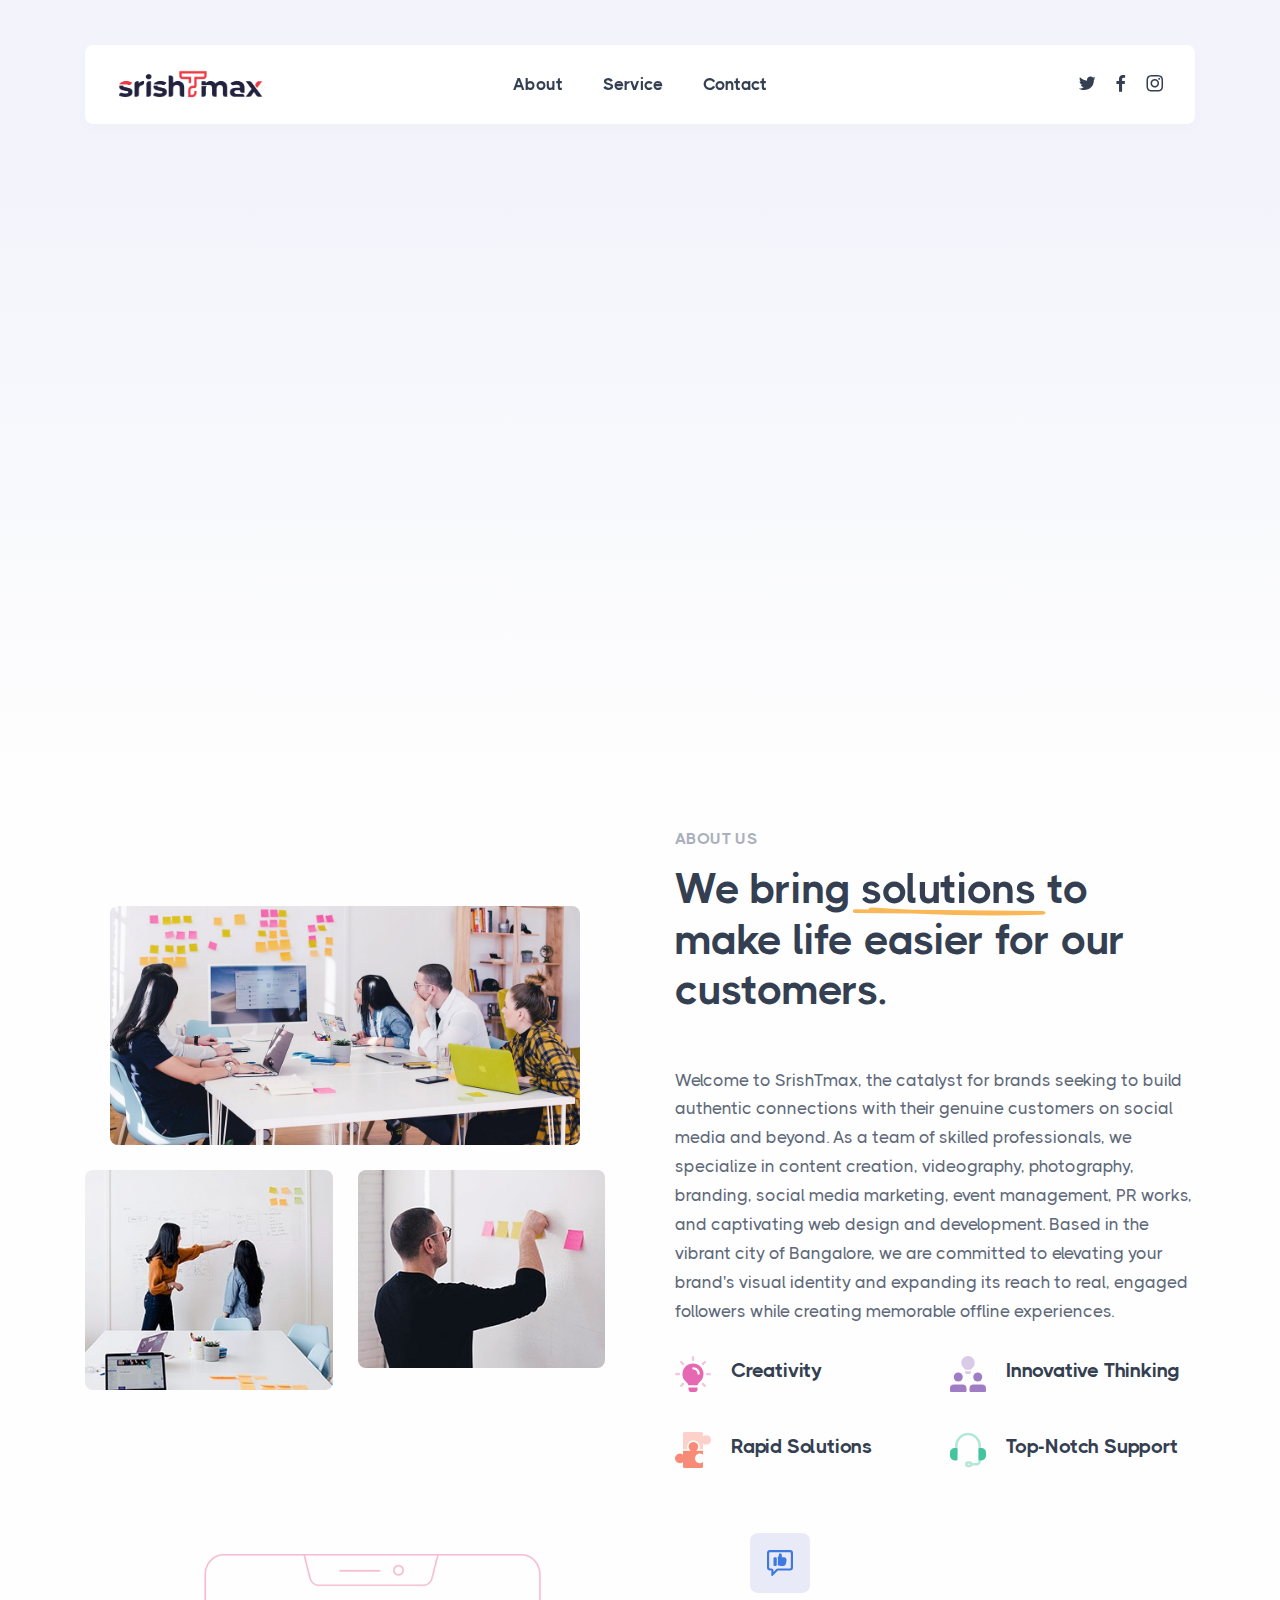
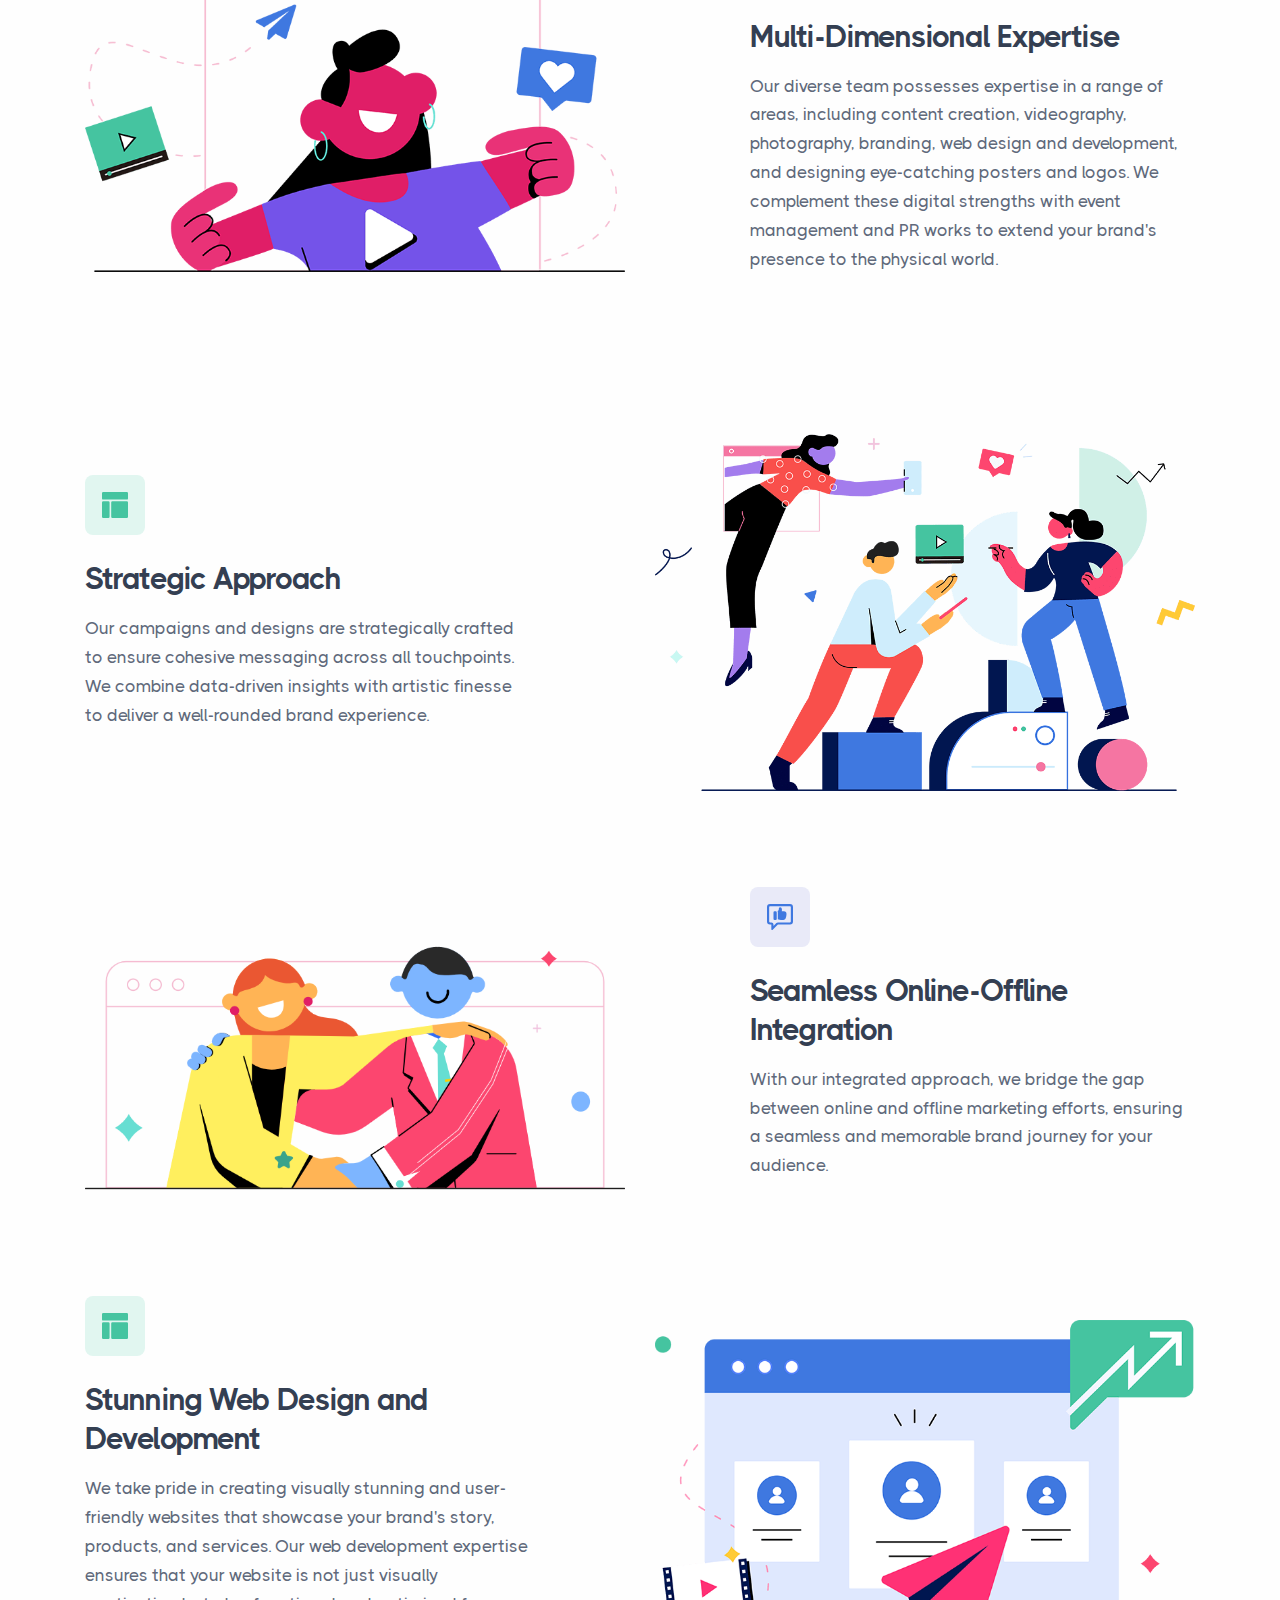
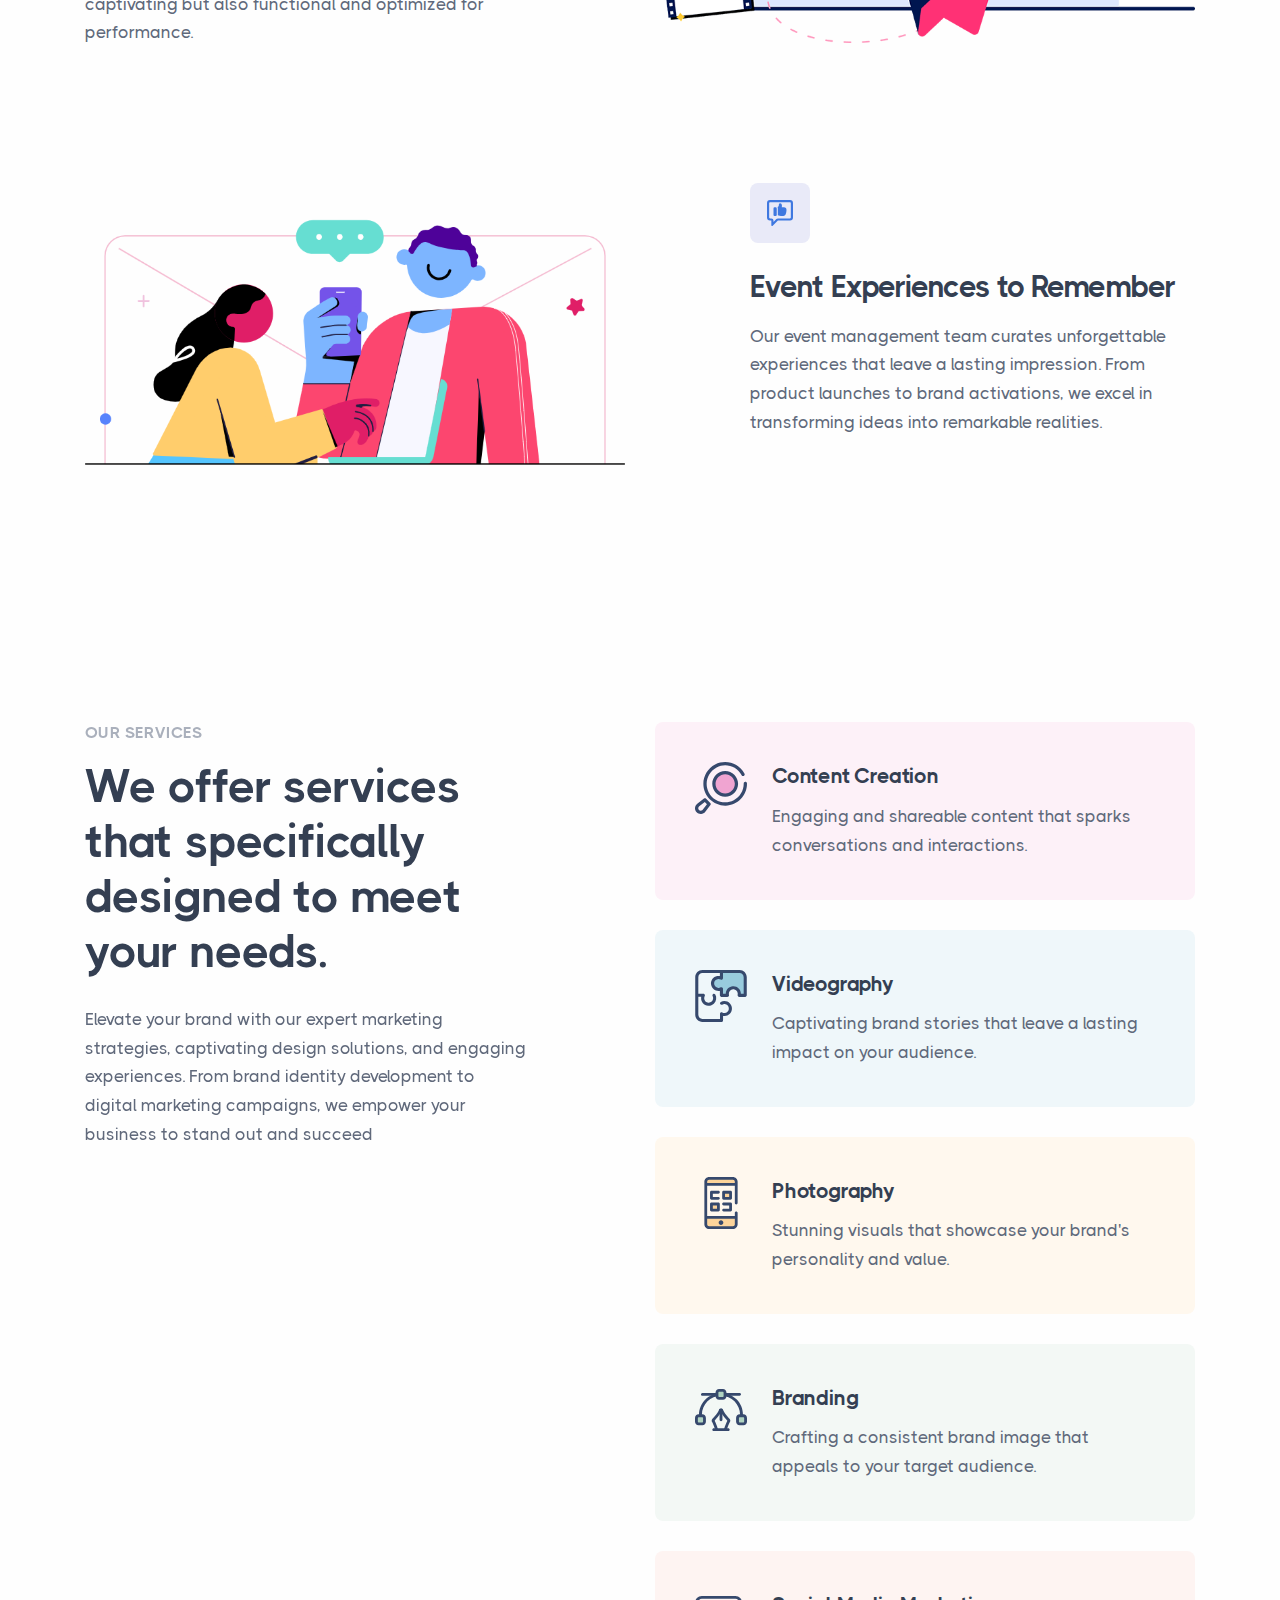
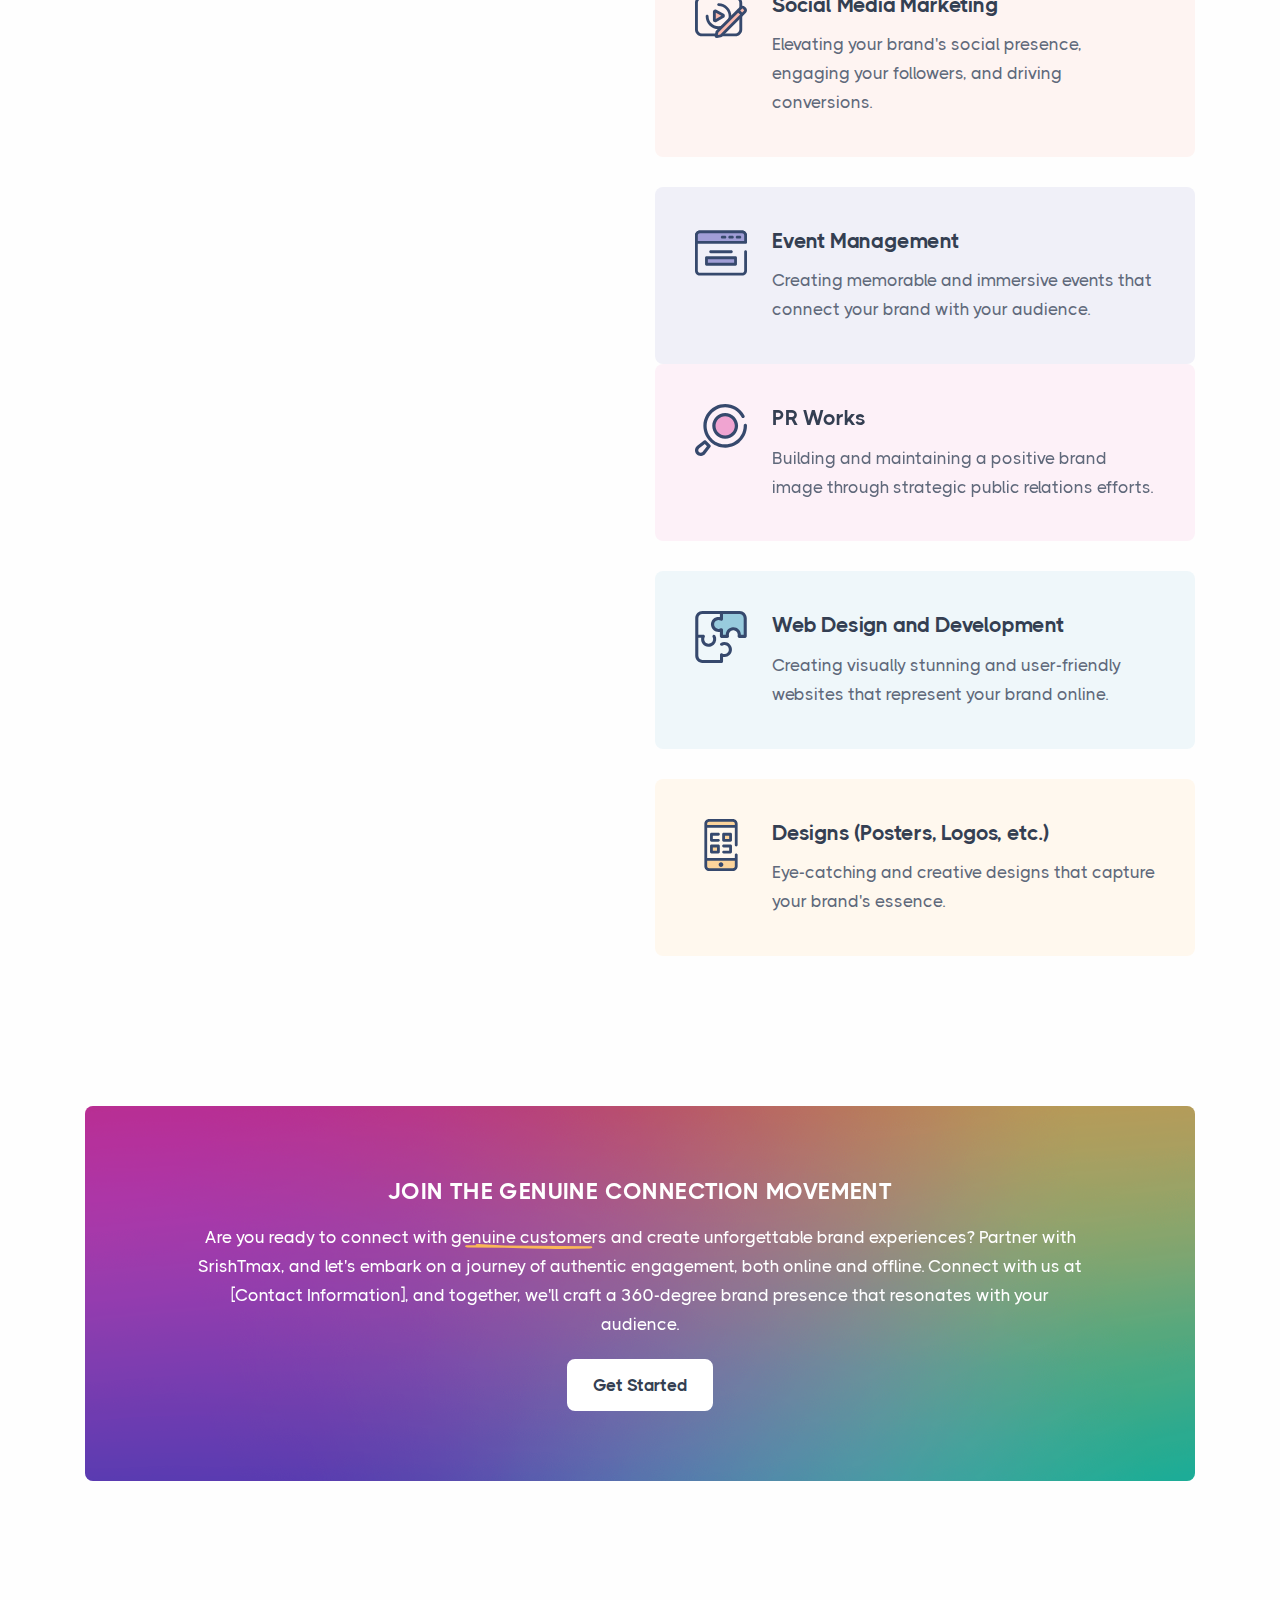
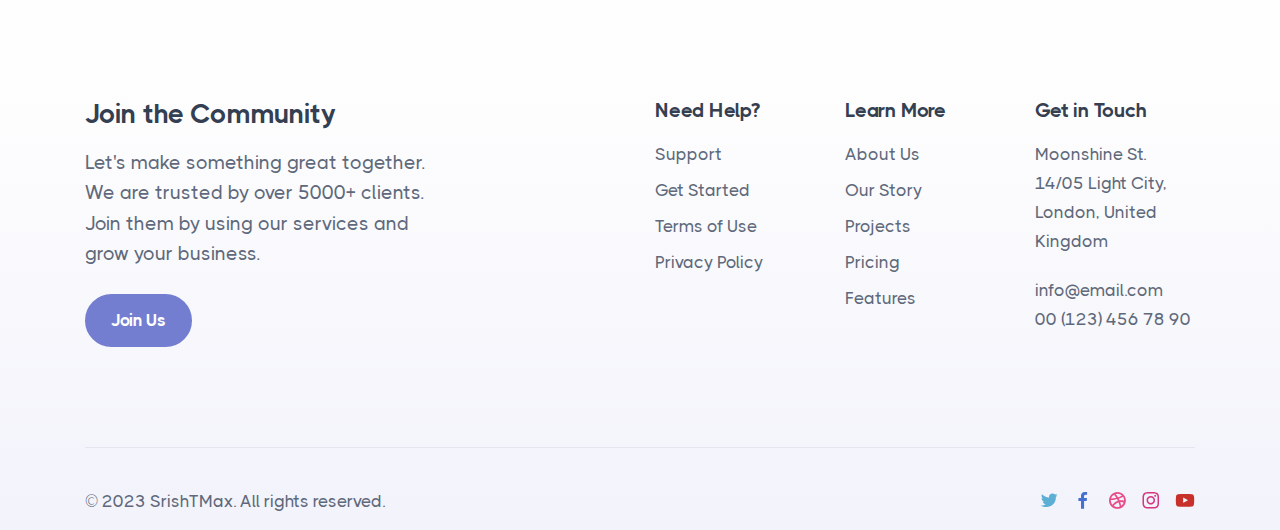
==== demo7.html @ 0f0de709 "first commit" ====
<!DOCTYPE html>
<html lang="en">
  <head>
    <meta charset="utf-8" />
    <meta name="viewport" content="width=device-width, initial-scale=1.0" />
    <meta
      name="description"
      content="An impressive and flawless site template that includes various UI elements and countless features, attractive ready-made blocks and rich pages, basically everything you need to create a unique and professional website."
    />
    <meta
      name="keywords"
      content="bootstrap 5, business, corporate, creative, gulp, marketing, minimal, modern, multipurpose, one page, responsive, saas, sass, seo, startup, html5 template, site template"
    />
    <meta name="author" content="elemis" />
    <title>SrishTMax</title>
    <link rel="shortcut icon" href="./assets/img/favicon.png" />
    <link rel="stylesheet" href="./assets/css/plugins.css" />
    <link rel="stylesheet" href="./assets/css/style.css" />
    <link rel="stylesheet" href="./assets/css/colors/purple.css" />
    <link
      rel="preload"
      href="./assets/css/fonts/thicccboi.css"
      as="style"
      onload="this.rel='stylesheet'"
    />
  </head>

  <body>
    <div class="content-wrapper">
      <header class="wrapper bg-soft-primary">
        <nav
          class="navbar navbar-expand-lg fancy navbar-light navbar-bg-light caret-none"
        >
          <div class="container">
            <div
              class="navbar-collapse-wrapper bg-white d-flex flex-row flex-nowrap w-100 justify-content-between align-items-center"
            >
              <div class="navbar-brand w-100">
                <a href="./index.html">
                  <img
                    class="stm-main-logo"
                    src="./assets/img/shrishtmax-bl.png"
                    alt=""
                  />
                </a>
              </div>
              <div
                class="navbar-collapse offcanvas offcanvas-nav offcanvas-start"
              >
                <div class="offcanvas-header d-lg-none">
                  <h3 class="text-white fs-30 mb-0">SrishTMax</h3>
                  <button
                    type="button"
                    class="btn-close btn-close-white"
                    data-bs-dismiss="offcanvas"
                    aria-label="Close"
                  ></button>
                </div>
                <div class="offcanvas-body ms-lg-auto d-flex flex-column h-100">
                  <ul class="navbar-nav">
                    <li class="nav-item dropdown">
                      <a
                        class="nav-link dropdown-toggle"
                        href="#"
                        data-bs-toggle="dropdown"
                        >About</a
                      >
                    </li>
                    <li class="nav-item dropdown">
                      <a
                        class="nav-link dropdown-toggle"
                        href="#"
                        data-bs-toggle="dropdown"
                        >Service</a
                      >
                    </li>
                    <li class="nav-item dropdown">
                      <a
                        class="nav-link dropdown-toggle"
                        href="#"
                        data-bs-toggle="dropdown"
                        >Contact</a
                      >
                    </li>
                  </ul>
                  <!-- /.navbar-nav -->
                  <div class="offcanvas-footer d-lg-none">
                    <div>
                      <a href="mailto:first.last@email.com" class="link-inverse"
                        >info@email.com</a
                      >
                      <br />
                      00 (123) 456 78 90 <br />
                      <nav class="nav social social-white mt-4">
                        <a href="#"><i class="uil uil-twitter"></i></a>
                        <a href="#"><i class="uil uil-facebook-f"></i></a>
                        <a href="#"><i class="uil uil-dribbble"></i></a>
                        <a href="#"><i class="uil uil-instagram"></i></a>
                        <a href="#"><i class="uil uil-youtube"></i></a>
                      </nav>
                    </div>
                  </div>
                  <!-- /.offcanvas-footer -->
                </div>
                <!-- /.offcanvas-body -->
              </div>
              <!-- /.navbar-collapse -->
              <div class="navbar-other w-100 d-flex ms-auto">
                <ul class="navbar-nav flex-row align-items-center ms-auto">
                  <li class="nav-item">
                    <nav
                      class="nav social social-muted justify-content-end text-end"
                    >
                      <a href="#"><i class="uil uil-twitter"></i></a>
                      <a href="#"><i class="uil uil-facebook-f"></i></a>
                      <!-- <a href="#"><i class="uil uil-dribbble"></i></a> -->
                      <a href="#"><i class="uil uil-instagram"></i></a>
                    </nav>
                    <!-- /.social -->
                  </li>
                  <li class="nav-item d-lg-none">
                    <button class="hamburger offcanvas-nav-btn">
                      <span></span>
                    </button>
                  </li>
                </ul>
                <!-- /.navbar-nav -->
              </div>
              <!-- /.navbar-other -->
            </div>
            <!-- /.navbar-collapse-wrapper -->
          </div>
          <!-- /.container -->
        </nav>
        <!-- /.navbar -->
      </header>
      <!-- /header -->
      <section class="wrapper bg-gradient-primary">
        <div class="container py-14 pt-md-15 pb-md-18">
          <div class="row text-center">
            <div
              class="col-lg-10 col-xxl-8 mx-auto"
              data-cues="zoomIn"
              data-group="welcome"
              data-interval="-200"
            >
              <h2 class="display-1 mb-4">
                Unleashing Brands, Igniting Dreams <br />
                – Your Vision, Our Craft.
              </h2>
              <p class="lead fs-24 lh-sm px-md-5 px-xl-15 px-xxl-10 mb-7">
                At SrishTmax, we envision a holistic approach to brand growth,
                where both online and offline interactions leave a lasting
                impact. We believe in quality over quantity, connecting you with
                real customers who resonate with your brand's values and
                offerings.
              </p>
            </div>
            <!-- /column -->
          </div>
          <!-- /.row -->
          <div
            class="d-flex justify-content-center"
            data-cues="slideInDown"
            data-group="join"
            data-delay="900"
          >
            <!-- <span
              ><a class="btn btn-lg btn-primary rounded-pill mx-1"
                >Let's Talk!</a
              ></span
            > -->
            <span
              ><a class="btn btn-lg btn-outline-primary rounded-pill mx-1"
                >Let's Talk</a
              ></span
            >
          </div>
          <!-- /div -->
          <!-- <div class="row mt-12" data-cue="fadeIn" data-delay="1600">
            <div class="col-lg-8 mx-auto">
              <figure>
                <img
                  class="img-fluid"
                  src="./assets/img/illustrations/i12.png"
                  srcset="./assets/img/illustrations/i12@2x.png 2x"
                  alt=""
                />
              </figure>
            </div>
          </div> -->
          <!-- /.row -->
        </div>
        <!-- /.container -->
      </section>
      <section class="wrapper bg-light">
        <div class="container pt-7 pb-5 py-md-7">
          <div class="row gy-10 gy-sm-13 gx-md-8 gx-xl-12 align-items-center">
            <div class="col-lg-6">
              <div class="row gx-md-5 gy-5">
                <div class="col-12">
                  <figure class="rounded mx-5">
                    <img
                      src="./assets/img/photos/g8.jpg"
                      srcset="./assets/img/photos/g8@2x.jpg 2x"
                      alt=""
                    />
                  </figure>
                </div>
                <!--/column -->
                <div class="col-md-6">
                  <figure class="rounded">
                    <img
                      src="./assets/img/photos/g9.jpg"
                      srcset="./assets/img/photos/g9@2x.jpg 2x"
                      alt=""
                    />
                  </figure>
                </div>
                <!--/column -->
                <div class="col-md-6">
                  <figure class="rounded">
                    <img
                      src="./assets/img/photos/g10.jpg"
                      srcset="./assets/img/photos/g10@2x.jpg 2x"
                      alt=""
                    />
                  </figure>
                </div>
                <!--/column -->
              </div>
              <!--/.row -->
            </div>
            <!--/column -->
            <div class="col-lg-6">
              <h2 class="fs-16 text-uppercase text-muted mb-3">About Us</h2>
              <h3 class="display-3 mb-10">
                We bring
                <span class="underline-3 style-2 yellow">solutions</span> to
                make life easier for our customers.
              </h3>
              <p class="mb-6">
                Welcome to SrishTmax, the catalyst for brands seeking to build
                authentic connections with their genuine customers on social
                media and beyond. As a team of skilled professionals, we
                specialize in content creation, videography, photography,
                branding, social media marketing, event management, PR works,
                and captivating web design and development. Based in the vibrant
                city of Bangalore, we are committed to elevating your brand's
                visual identity and expanding its reach to real, engaged
                followers while creating memorable offline experiences.
              </p>
              <div class="row gy-8">
                <div class="col-md-6">
                  <div class="d-flex flex-row">
                    <div>
                      <img
                        src="./assets/img/icons/solid/lamp.svg"
                        class="svg-inject icon-svg icon-svg-xs solid-mono text-fuchsia me-4"
                        alt=""
                      />
                    </div>
                    <div>
                      <h4 class="mb-1">Creativity</h4>
                      <!-- <p class="mb-0">
                        Curabitur blandit lacus porttitor ridiculus mus.
                      </p> -->
                    </div>
                  </div>
                </div>
                <!--/column -->
                <div class="col-md-6">
                  <div class="d-flex flex-row">
                    <div>
                      <img
                        src="./assets/img/icons/solid/bulb.svg"
                        class="svg-inject icon-svg icon-svg-xs solid-mono text-violet me-4"
                        alt=""
                      />
                    </div>
                    <div>
                      <h4 class="mb-1">Innovative Thinking</h4>
                      <p class="mb-0">
                        <!-- Curabitur blandit lacus porttitor ridiculus mus. -->
                      </p>
                    </div>
                  </div>
                </div>
                <!--/column -->
                <div class="col-md-6">
                  <div class="d-flex flex-row">
                    <div>
                      <img
                        src="./assets/img/icons/solid/puzzle.svg"
                        class="svg-inject icon-svg icon-svg-xs solid-mono text-orange me-4"
                        alt=""
                      />
                    </div>
                    <div>
                      <h4 class="mb-1">Rapid Solutions</h4>
                      <p class="mb-0">
                        <!-- Curabitur blandit lacus porttitor ridiculus mus. -->
                      </p>
                    </div>
                  </div>
                </div>
                <!--/column -->
                <div class="col-md-6">
                  <div class="d-flex flex-row">
                    <div>
                      <img
                        src="./assets/img/icons/solid/headphone.svg"
                        class="svg-inject icon-svg icon-svg-xs solid-mono text-green me-4"
                        alt=""
                      />
                    </div>
                    <div>
                      <h4 class="mb-1">Top-Notch Support</h4>
                      <p class="mb-0">
                        <!-- Curabitur blandit lacus porttitor ridiculus mus. -->
                      </p>
                    </div>
                  </div>
                </div>
                <!--/column -->
              </div>
              <!--/.row -->
            </div>
            <!--/column -->
          </div>
          <!--/.row -->
        </div>
        <!-- /.container -->
      </section>

      <section class="wrapper">
        <div class="container py-6 py-md-6">
          <!-- /.row -->
          <div class="row gy-10 align-items-center mb-15 mb-md-17">
            <div class="col-lg-6">
              <figure>
                <img
                  class="img-fluid"
                  src="./assets/img/illustrations/i29.png"
                  srcset="./assets/img/illustrations/i29@2x.png 2x"
                  alt=""
                />
              </figure>
            </div>
            <!-- /column -->
            <div class="col-lg-5 ms-auto">
              <div class="svg-bg bg-pale-primary rounded mb-5">
                <img
                  src="./assets/img/icons/solid/like.svg"
                  class="svg-inject icon-svg solid text-primary"
                  alt=""
                />
              </div>
              <h3 class="h1 post-title ls-sm mb-3">
                Multi-Dimensional Expertise
              </h3>
              <p>
                Our diverse team possesses expertise in a range of areas,
                including content creation, videography, photography, branding,
                web design and development, and designing eye-catching posters
                and logos. We complement these digital strengths with event
                management and PR works to extend your brand's presence to the
                physical world.
              </p>
              <!-- <ul class="icon-list bullet-bg bullet-soft-primary">
                <li>
                  <i class="uil uil-check"></i>Aenean eu leo quam. Pellentesque
                  ornare.
                </li>
                <li>
                  <i class="uil uil-check"></i>Nullam quis risus eget urna
                  mollis ornare.
                </li>
                <li>
                  <i class="uil uil-check"></i>Fusce dapibus, tellus ac cursus
                  commodo.
                </li>
              </ul>
              <a href="#" class="more hover link-primary">Learn More</a> -->
            </div>
            <!-- /column -->
          </div>
          <!-- /.row -->
          <div class="row gy-10 align-items-center mb-10 mb-md-10">
            <div class="col-lg-6 order-lg-2">
              <figure>
                <img
                  class="img-fluid"
                  src="./assets/img/illustrations/i32.png"
                  srcset="./assets/img/illustrations/i32@2x.png 2x"
                  alt=""
                />
              </figure>
            </div>
            <!-- /column -->
            <div class="col-lg-5 me-auto">
              <div class="svg-bg bg-pale-green rounded mb-5">
                <img
                  src="./assets/img/icons/solid/layout-2.svg"
                  class="svg-inject icon-svg solid text-green"
                  alt=""
                />
              </div>
              <h3 class="h1 post-title ls-sm mb-3">Strategic Approach</h3>
              <p>
                Our campaigns and designs are strategically crafted to ensure
                cohesive messaging across all touchpoints. We combine
                data-driven insights with artistic finesse to deliver a
                well-rounded brand experience.
              </p>
            </div>
            <!-- /column -->
          </div>
          <div class="row gy-10 align-items-center mb-10 mb-md-10">
            <div class="col-lg-6">
              <figure>
                <img
                  class="img-fluid"
                  src="./assets/img/illustrations/i33.png"
                  alt=""
                />
              </figure>
            </div>
            <!-- /column -->
            <div class="col-lg-5 ms-auto">
              <div class="svg-bg bg-pale-primary rounded mb-5">
                <img
                  src="./assets/img/icons/solid/like.svg"
                  class="svg-inject icon-svg solid text-primary"
                  alt=""
                />
              </div>
              <h3 class="h1 post-title ls-sm mb-3">
                Seamless Online-Offline Integration
              </h3>
              <p>
                With our integrated approach, we bridge the gap between online
                and offline marketing efforts, ensuring a seamless and memorable
                brand journey for your audience.
              </p>
            </div>
            <!-- /column -->
          </div>
          <!-- /.row -->
          <div class="row gy-10 align-items-center mb-10 mb-md-10">
            <div class="col-lg-6 order-lg-2">
              <figure>
                <img
                  class="img-fluid"
                  src="./assets/img/illustrations/i30.png"
                  srcset="./assets/img/illustrations/i30@2x.png 2x"
                  alt=""
                />
              </figure>
            </div>
            <!-- /column -->
            <div class="col-lg-5 me-auto">
              <div class="svg-bg bg-pale-green rounded mb-5">
                <img
                  src="./assets/img/icons/solid/layout-2.svg"
                  class="svg-inject icon-svg solid text-green"
                  alt=""
                />
              </div>
              <h3 class="h1 post-title ls-sm mb-3">
                Stunning Web Design and Development
              </h3>
              <p>
                We take pride in creating visually stunning and user-friendly
                websites that showcase your brand's story, products, and
                services. Our web development expertise ensures that your
                website is not just visually captivating but also functional and
                optimized for performance.
              </p>
            </div>
            <!-- /column -->
          </div>
          <div class="row gy-10 align-items-center mb-10 mb-md-10">
            <div class="col-lg-6">
              <figure>
                <img
                  class="img-fluid"
                  src="./assets/img/illustrations/i34.png"
                  alt=""
                />
              </figure>
            </div>
            <!-- /column -->
            <div class="col-lg-5 ms-auto">
              <div class="svg-bg bg-pale-primary rounded mb-5">
                <img
                  src="./assets/img/icons/solid/like.svg"
                  class="svg-inject icon-svg solid text-primary"
                  alt=""
                />
              </div>
              <h3 class="h1 post-title ls-sm mb-3">
                Event Experiences to Remember
              </h3>
              <p>
                Our event management team curates unforgettable experiences that
                leave a lasting impression. From product launches to brand
                activations, we excel in transforming ideas into remarkable
                realities.
              </p>
              <!-- <ul class="icon-list bullet-bg bullet-soft-primary">
                <li>
                  <i class="uil uil-check"></i>Aenean eu leo quam. Pellentesque
                  ornare.
                </li>
                <li>
                  <i class="uil uil-check"></i>Nullam quis risus eget urna
                  mollis ornare.
                </li>
                <li>
                  <i class="uil uil-check"></i>Fusce dapibus, tellus ac cursus
                  commodo.
                </li>
              </ul>
              <a href="#" class="more hover link-primary">Learn More</a> -->
            </div>
            <!-- /column -->
          </div>
          <!-- /.row -->
        </div>
        <!-- /.container -->
      </section>
      <!-- /section -->

      <section class="wrapper">
        <div class="container py-14 py-md-16">
          <div class="row d-flex align-items-start gy-10">
            <div class="col-lg-5 position-lg-sticky" style="top: 8rem">
              <h2 class="fs-16 text-uppercase text-muted mb-3">Our Services</h2>
              <h3 class="display-2 mb-5">
                We offer services that specifically designed to meet your needs.
              </h3>
              <p class="mb-7">
                Elevate your brand with our expert marketing strategies,
                captivating design solutions, and engaging experiences. From
                brand identity development to digital marketing campaigns, we
                empower your business to stand out and succeed
              </p>
              <!-- <a href="#" class="btn btn-lg btn-primary btn-icon btn-icon-end"
                >More Details <i class="uil uil-arrow-up-right"></i
              ></a> -->
            </div>
            <!-- /column -->
            <div class="col-lg-6 ms-auto">
              <div class="card bg-soft-fuchsia mb-6">
                <div class="card-body d-flex flex-row">
                  <div>
                    <img
                      src="./assets/img/icons/lineal/search-2.svg"
                      class="svg-inject icon-svg icon-svg-md text-fuchsia me-5"
                      alt=""
                    />
                  </div>
                  <div>
                    <h3 class="fs-21 mb-2">Content Creation</h3>
                    <p class="mb-0">
                      Engaging and shareable content that sparks conversations
                      and interactions.
                    </p>
                  </div>
                </div>
                <!-- /.card-body -->
              </div>
              <!-- /.card -->
              <div class="card bg-soft-aqua mb-6">
                <div class="card-body d-flex flex-row">
                  <div>
                    <img
                      src="./assets/img/icons/lineal/puzzle-2.svg"
                      class="svg-inject icon-svg icon-svg-md text-aqua me-5"
                      alt=""
                    />
                  </div>
                  <div>
                    <h3 class="fs-21 mb-2">Videography</h3>
                    <p class="mb-0">
                      Captivating brand stories that leave a lasting impact on
                      your audience.
                    </p>
                  </div>
                </div>
                <!-- /.card-body -->
              </div>
              <!-- /.card -->
              <div class="card bg-soft-yellow mb-6">
                <div class="card-body d-flex flex-row">
                  <div>
                    <img
                      src="./assets/img/icons/lineal/smartphone.svg"
                      class="svg-inject icon-svg icon-svg-md text-yellow me-5"
                      alt=""
                    />
                  </div>
                  <div>
                    <h3 class="fs-21 mb-2">Photography</h3>
                    <p class="mb-0">
                      Stunning visuals that showcase your brand's personality
                      and value.
                    </p>
                  </div>
                </div>
                <!-- /.card-body -->
              </div>
              <!-- /.card -->
              <div class="card bg-soft-leaf mb-6">
                <div class="card-body d-flex flex-row">
                  <div>
                    <img
                      src="./assets/img/icons/lineal/design.svg"
                      class="svg-inject icon-svg icon-svg-md text-leaf me-5"
                      alt=""
                    />
                  </div>
                  <div>
                    <h3 class="fs-21 mb-2">Branding</h3>
                    <p class="mb-0">
                      Crafting a consistent brand image that appeals to your
                      target audience.
                    </p>
                  </div>
                </div>
                <!-- /.card-body -->
              </div>
              <!-- /.card -->
              <div class="card bg-soft-orange mb-6">
                <div class="card-body d-flex flex-row">
                  <div>
                    <img
                      src="./assets/img/icons/lineal/video-editing.svg"
                      class="svg-inject icon-svg icon-svg-md text-orange me-5"
                      alt=""
                    />
                  </div>
                  <div>
                    <h3 class="fs-21 mb-2">Social Media Marketing</h3>
                    <p class="mb-0">
                      Elevating your brand's social presence, engaging your
                      followers, and driving conversions.
                    </p>
                  </div>
                </div>
                <!-- /.card-body -->
              </div>
              <!-- /.card -->
              <div class="card bg-soft-grape">
                <div class="card-body d-flex flex-row">
                  <div>
                    <img
                      src="./assets/img/icons/lineal/browser.svg"
                      class="svg-inject icon-svg icon-svg-md text-grape me-5"
                      alt=""
                    />
                  </div>
                  <div>
                    <h3 class="fs-21 mb-2">Event Management</h3>
                    <p class="mb-0">
                      Creating memorable and immersive events that connect your
                      brand with your audience.
                    </p>
                  </div>
                </div>
                <!-- /.card-body -->
              </div>
              <div class="card bg-soft-fuchsia mb-6">
                <div class="card-body d-flex flex-row">
                  <div>
                    <img
                      src="./assets/img/icons/lineal/search-2.svg"
                      class="svg-inject icon-svg icon-svg-md text-fuchsia me-5"
                      alt=""
                    />
                  </div>
                  <div>
                    <h3 class="fs-21 mb-2">PR Works</h3>
                    <p class="mb-0">
                      Building and maintaining a positive brand image through
                      strategic public relations efforts.
                    </p>
                  </div>
                </div>
                <!-- /.card-body -->
              </div>
              <!-- /.card -->
              <div class="card bg-soft-aqua mb-6">
                <div class="card-body d-flex flex-row">
                  <div>
                    <img
                      src="./assets/img/icons/lineal/puzzle-2.svg"
                      class="svg-inject icon-svg icon-svg-md text-aqua me-5"
                      alt=""
                    />
                  </div>
                  <div>
                    <h3 class="fs-21 mb-2">Web Design and Development</h3>
                    <p class="mb-0">
                      Creating visually stunning and user-friendly websites that
                      represent your brand online.
                    </p>
                  </div>
                </div>
                <!-- /.card-body -->
              </div>
              <div class="card bg-soft-yellow mb-6">
                <div class="card-body d-flex flex-row">
                  <div>
                    <img
                      src="./assets/img/icons/lineal/smartphone.svg"
                      class="svg-inject icon-svg icon-svg-md text-yellow me-5"
                      alt=""
                    />
                  </div>
                  <div>
                    <h3 class="fs-21 mb-2">Designs (Posters, Logos, etc.)</h3>
                    <p class="mb-0">
                      Eye-catching and creative designs that capture your
                      brand's essence.
                    </p>
                  </div>
                </div>
                <!-- /.card-body -->
              </div>
              <!-- /.card -->
            </div>
            <!-- /column -->
          </div>
          <!-- /.row -->
        </div>
        <!-- /.container -->
      </section>
      <!-- /section -->

      <section class="wrapper bg-light">
        <div class="container pb-13 pb-md-15">
          <div
            class="card image-wrapper bg-full bg-image bg-overlay bg-overlay-300 mb-14"
            data-image-src="./assets/img/photos/bg16.png"
          >
            <div class="card-body p-10 p-xl-12">
              <div class="row text-center">
                <div class="col-xl-11 col-xxl-9 mx-auto">
                  <h3 class="text-uppercase text-white mb-3">
                    Join The Genuine Connection Movement
                  </h3>
                  
                  <p class="text-white">
                    Are you ready to connect with <span class="underline-3 style-2 yellow">genuine customers</span> and create
                    unforgettable brand experiences? Partner with SrishTmax, and
                    let's embark on a journey of authentic engagement, both
                    online and offline. Connect with us at [Contact
                    Information], and together, we'll craft a 360-degree brand
                    presence that resonates with your audience.
                  </p>
                </div>
                <!-- /column -->
              </div>
              <!-- /.row -->
              <div class="d-flex justify-content-center">
                <span><a class="btn btn-white rounded">Get Started</a></span>
              </div>
            </div>
            <!--/.card-body -->
          </div>
          <!--/.card -->
        </div>
        <!-- /.container -->
      </section>
      <!-- /section -->
    </div>
    <!-- /.content-wrapper -->
    <footer class="bg-gradient-reverse-primary">
      <div class="container pt-5 pt-md-5 pb-2">
        <!--/.card -->
        <div class="row gy-6 gy-lg-0">
          <div class="col-lg-4">
            <div class="widget">
              <h3 class="h2 mb-3">Join the Community</h3>
              <p class="lead mb-5">
                Let's make something great together. We are trusted by over
                5000+ clients. Join them by using our services and grow your
                business.
              </p>
              <a href="#" class="btn btn-primary rounded-pill">Join Us</a>
            </div>
            <!-- /.widget -->
          </div>
          <!-- /column -->
          <div class="col-md-4 col-lg-2 offset-lg-2">
            <div class="widget">
              <h4 class="widget-title mb-3">Need Help?</h4>
              <ul class="list-unstyled text-reset mb-0">
                <li><a href="#">Support</a></li>
                <li><a href="#">Get Started</a></li>
                <li><a href="#">Terms of Use</a></li>
                <li><a href="#">Privacy Policy</a></li>
              </ul>
            </div>
            <!-- /.widget -->
          </div>
          <!-- /column -->
          <div class="col-md-4 col-lg-2">
            <div class="widget">
              <h4 class="widget-title mb-3">Learn More</h4>
              <ul class="list-unstyled text-reset mb-0">
                <li><a href="#">About Us</a></li>
                <li><a href="#">Our Story</a></li>
                <li><a href="#">Projects</a></li>
                <li><a href="#">Pricing</a></li>
                <li><a href="#">Features</a></li>
              </ul>
            </div>
            <!-- /.widget -->
          </div>
          <!-- /column -->
          <div class="col-md-4 col-lg-2">
            <div class="widget">
              <h4 class="widget-title mb-3">Get in Touch</h4>
              <address>
                Moonshine St. 14/05 Light City, London, United Kingdom
              </address>
              <a href="mailto:first.last@email.com" class="link-body"
                >info@email.com</a
              ><br />
              00 (123) 456 78 90
            </div>
            <!-- /.widget -->
          </div>
          <!-- /column -->
        </div>
        <!--/.row -->
        <hr class="mt-13 mt-md-15 mb-7" />
        <div class="d-md-flex align-items-center justify-content-between">
          <p class="mb-2 mb-lg-0">© 2023 SrishTMax. All rights reserved.</p>
          <nav class="nav social text-md-end">
            <a href="#"><i class="uil uil-twitter"></i></a>
            <a href="#"><i class="uil uil-facebook-f"></i></a>
            <a href="#"><i class="uil uil-dribbble"></i></a>
            <a href="#"><i class="uil uil-instagram"></i></a>
            <a href="#"><i class="uil uil-youtube"></i></a>
          </nav>
          <!-- /.social -->
        </div>
        <!-- /div -->
      </div>
      <!-- /.container -->
    </footer>
    <div class="progress-wrap">
      <svg
        class="progress-circle svg-content"
        width="100%"
        height="100%"
        viewBox="-1 -1 102 102"
      >
        <path d="M50,1 a49,49 0 0,1 0,98 a49,49 0 0,1 0,-98" />
      </svg>
    </div>
    <script src="./assets/js/plugins.js"></script>
    <script src="./assets/js/theme.js"></script>
  </body>
</html>
---- assets/css/plugins.css ----
@charset "UTF-8";
/*!
 * animate.css - https://animate.style/
 * Version - 4.1.1
 * Licensed under the MIT license - http://opensource.org/licenses/MIT
 *
 * Copyright (c) 2020 Animate.css
 */
:root {
  --animate-duration: 1s;
  --animate-delay: 1s;
  --animate-repeat: 1
}
.animate__animated {
  -webkit-animation-duration: 1s;
  animation-duration: 1s;
  -webkit-animation-duration: var(--animate-duration);
  animation-duration: var(--animate-duration);
  -webkit-animation-fill-mode: both;
  animation-fill-mode: both
}
.animate__animated.animate__infinite {
  -webkit-animation-iteration-count: infinite;
  animation-iteration-count: infinite
}
.animate__animated.animate__repeat-1 {
  -webkit-animation-iteration-count: 1;
  animation-iteration-count: 1;
  -webkit-animation-iteration-count: var(--animate-repeat);
  animation-iteration-count: var(--animate-repeat)
}
.animate__animated.animate__repeat-2 {
  -webkit-animation-iteration-count: 2;
  animation-iteration-count: 2;
  -webkit-animation-iteration-count: calc(var(--animate-repeat)*2);
  animation-iteration-count: calc(var(--animate-repeat)*2)
}
.animate__animated.animate__repeat-3 {
  -webkit-animation-iteration-count: 3;
  animation-iteration-count: 3;
  -webkit-animation-iteration-count: calc(var(--animate-repeat)*3);
  animation-iteration-count: calc(var(--animate-repeat)*3)
}
.animate__animated.animate__delay-1s {
  -webkit-animation-delay: 1s;
  animation-delay: 1s;
  -webkit-animation-delay: var(--animate-delay);
  animation-delay: var(--animate-delay)
}
.animate__animated.animate__delay-2s {
  -webkit-animation-delay: 2s;
  animation-delay: 2s;
  -webkit-animation-delay: calc(var(--animate-delay)*2);
  animation-delay: calc(var(--animate-delay)*2)
}
.animate__animated.animate__delay-3s {
  -webkit-animation-delay: 3s;
  animation-delay: 3s;
  -webkit-animation-delay: calc(var(--animate-delay)*3);
  animation-delay: calc(var(--animate-delay)*3)
}
.animate__animated.animate__delay-4s {
  -webkit-animation-delay: 4s;
  animation-delay: 4s;
  -webkit-animation-delay: calc(var(--animate-delay)*4);
  animation-delay: calc(var(--animate-delay)*4)
}
.animate__animated.animate__delay-5s {
  -webkit-animation-delay: 5s;
  animation-delay: 5s;
  -webkit-animation-delay: calc(var(--animate-delay)*5);
  animation-delay: calc(var(--animate-delay)*5)
}
.animate__animated.animate__faster {
  -webkit-animation-duration: .5s;
  animation-duration: .5s;
  -webkit-animation-duration: calc(var(--animate-duration)/2);
  animation-duration: calc(var(--animate-duration)/2)
}
.animate__animated.animate__fast {
  -webkit-animation-duration: .8s;
  animation-duration: .8s;
  -webkit-animation-duration: calc(var(--animate-duration)*0.8);
  animation-duration: calc(var(--animate-duration)*0.8)
}
.animate__animated.animate__slow {
  -webkit-animation-duration: 2s;
  animation-duration: 2s;
  -webkit-animation-duration: calc(var(--animate-duration)*2);
  animation-duration: calc(var(--animate-duration)*2)
}
.animate__animated.animate__slower {
  -webkit-animation-duration: 3s;
  animation-duration: 3s;
  -webkit-animation-duration: calc(var(--animate-duration)*3);
  animation-duration: calc(var(--animate-duration)*3)
}
@media (prefers-reduced-motion:reduce),
print {
  .animate__animated {
    -webkit-animation-duration: 1ms !important;
    animation-duration: 1ms !important;
    -webkit-transition-duration: 1ms !important;
    transition-duration: 1ms !important;
    -webkit-animation-iteration-count: 1 !important;
    animation-iteration-count: 1 !important
  }
  .animate__animated[class*=Out] {
    opacity: 0
  }
}
@-webkit-keyframes bounce {
  0%,
  20%,
  53%,
  to {
    -webkit-animation-timing-function: cubic-bezier(.215, .61, .355, 1);
    animation-timing-function: cubic-bezier(.215, .61, .355, 1);
    -webkit-transform: translateZ(0);
    transform: translateZ(0)
  }
  40%,
  43% {
    -webkit-animation-timing-function: cubic-bezier(.755, .05, .855, .06);
    animation-timing-function: cubic-bezier(.755, .05, .855, .06);
    -webkit-transform: translate3d(0, -30px, 0) scaleY(1.1);
    transform: translate3d(0, -30px, 0) scaleY(1.1)
  }
  70% {
    -webkit-animation-timing-function: cubic-bezier(.755, .05, .855, .06);
    animation-timing-function: cubic-bezier(.755, .05, .855, .06);
    -webkit-transform: translate3d(0, -15px, 0) scaleY(1.05);
    transform: translate3d(0, -15px, 0) scaleY(1.05)
  }
  80% {
    -webkit-transition-timing-function: cubic-bezier(.215, .61, .355, 1);
    transition-timing-function: cubic-bezier(.215, .61, .355, 1);
    -webkit-transform: translateZ(0) scaleY(.95);
    transform: translateZ(0) scaleY(.95)
  }
  90% {
    -webkit-transform: translate3d(0, -4px, 0) scaleY(1.02);
    transform: translate3d(0, -4px, 0) scaleY(1.02)
  }
}
@keyframes bounce {
  0%,
  20%,
  53%,
  to {
    -webkit-animation-timing-function: cubic-bezier(.215, .61, .355, 1);
    animation-timing-function: cubic-bezier(.215, .61, .355, 1);
    -webkit-transform: translateZ(0);
    transform: translateZ(0)
  }
  40%,
  43% {
    -webkit-animation-timing-function: cubic-bezier(.755, .05, .855, .06);
    animation-timing-function: cubic-bezier(.755, .05, .855, .06);
    -webkit-transform: translate3d(0, -30px, 0) scaleY(1.1);
    transform: translate3d(0, -30px, 0) scaleY(1.1)
  }
  70% {
    -webkit-animation-timing-function: cubic-bezier(.755, .05, .855, .06);
    animation-timing-function: cubic-bezier(.755, .05, .855, .06);
    -webkit-transform: translate3d(0, -15px, 0) scaleY(1.05);
    transform: translate3d(0, -15px, 0) scaleY(1.05)
  }
  80% {
    -webkit-transition-timing-function: cubic-bezier(.215, .61, .355, 1);
    transition-timing-function: cubic-bezier(.215, .61, .355, 1);
    -webkit-transform: translateZ(0) scaleY(.95);
    transform: translateZ(0) scaleY(.95)
  }
  90% {
    -webkit-transform: translate3d(0, -4px, 0) scaleY(1.02);
    transform: translate3d(0, -4px, 0) scaleY(1.02)
  }
}
.animate__bounce {
  -webkit-animation-name: bounce;
  animation-name: bounce;
  -webkit-transform-origin: center bottom;
  transform-origin: center bottom
}
@-webkit-keyframes flash {
  0%,
  50%,
  to {
    opacity: 1
  }
  25%,
  75% {
    opacity: 0
  }
}
@keyframes flash {
  0%,
  50%,
  to {
    opacity: 1
  }
  25%,
  75% {
    opacity: 0
  }
}
.animate__flash {
  -webkit-animation-name: flash;
  animation-name: flash
}
@-webkit-keyframes pulse {
  0% {
    -webkit-transform: scaleX(1);
    transform: scaleX(1)
  }
  50% {
    -webkit-transform: scale3d(1.05, 1.05, 1.05);
    transform: scale3d(1.05, 1.05, 1.05)
  }
  to {
    -webkit-transform: scaleX(1);
    transform: scaleX(1)
  }
}
@keyframes pulse {
  0% {
    -webkit-transform: scaleX(1);
    transform: scaleX(1)
  }
  50% {
    -webkit-transform: scale3d(1.05, 1.05, 1.05);
    transform: scale3d(1.05, 1.05, 1.05)
  }
  to {
    -webkit-transform: scaleX(1);
    transform: scaleX(1)
  }
}
.animate__pulse {
  -webkit-animation-name: pulse;
  animation-name: pulse;
  -webkit-animation-timing-function: ease-in-out;
  animation-timing-function: ease-in-out
}
@-webkit-keyframes rubberBand {
  0% {
    -webkit-transform: scaleX(1);
    transform: scaleX(1)
  }
  30% {
    -webkit-transform: scale3d(1.25, .75, 1);
    transform: scale3d(1.25, .75, 1)
  }
  40% {
    -webkit-transform: scale3d(.75, 1.25, 1);
    transform: scale3d(.75, 1.25, 1)
  }
  50% {
    -webkit-transform: scale3d(1.15, .85, 1);
    transform: scale3d(1.15, .85, 1)
  }
  65% {
    -webkit-transform: scale3d(.95, 1.05, 1);
    transform: scale3d(.95, 1.05, 1)
  }
  75% {
    -webkit-transform: scale3d(1.05, .95, 1);
    transform: scale3d(1.05, .95, 1)
  }
  to {
    -webkit-transform: scaleX(1);
    transform: scaleX(1)
  }
}
@keyframes rubberBand {
  0% {
    -webkit-transform: scaleX(1);
    transform: scaleX(1)
  }
  30% {
    -webkit-transform: scale3d(1.25, .75, 1);
    transform: scale3d(1.25, .75, 1)
  }
  40% {
    -webkit-transform: scale3d(.75, 1.25, 1);
    transform: scale3d(.75, 1.25, 1)
  }
  50% {
    -webkit-transform: scale3d(1.15, .85, 1);
    transform: scale3d(1.15, .85, 1)
  }
  65% {
    -webkit-transform: scale3d(.95, 1.05, 1);
    transform: scale3d(.95, 1.05, 1)
  }
  75% {
    -webkit-transform: scale3d(1.05, .95, 1);
    transform: scale3d(1.05, .95, 1)
  }
  to {
    -webkit-transform: scaleX(1);
    transform: scaleX(1)
  }
}
.animate__rubberBand {
  -webkit-animation-name: rubberBand;
  animation-name: rubberBand
}
@-webkit-keyframes shakeX {
  0%,
  to {
    -webkit-transform: translateZ(0);
    transform: translateZ(0)
  }
  10%,
  30%,
  50%,
  70%,
  90% {
    -webkit-transform: translate3d(-10px, 0, 0);
    transform: translate3d(-10px, 0, 0)
  }
  20%,
  40%,
  60%,
  80% {
    -webkit-transform: translate3d(10px, 0, 0);
    transform: translate3d(10px, 0, 0)
  }
}
@keyframes shakeX {
  0%,
  to {
    -webkit-transform: translateZ(0);
    transform: translateZ(0)
  }
  10%,
  30%,
  50%,
  70%,
  90% {
    -webkit-transform: translate3d(-10px, 0, 0);
    transform: translate3d(-10px, 0, 0)
  }
  20%,
  40%,
  60%,
  80% {
    -webkit-transform: translate3d(10px, 0, 0);
    transform: translate3d(10px, 0, 0)
  }
}
.animate__shakeX {
  -webkit-animation-name: shakeX;
  animation-name: shakeX
}
@-webkit-keyframes shakeY {
  0%,
  to {
    -webkit-transform: translateZ(0);
    transform: translateZ(0)
  }
  10%,
  30%,
  50%,
  70%,
  90% {
    -webkit-transform: translate3d(0, -10px, 0);
    transform: translate3d(0, -10px, 0)
  }
  20%,
  40%,
  60%,
  80% {
    -webkit-transform: translate3d(0, 10px, 0);
    transform: translate3d(0, 10px, 0)
  }
}
@keyframes shakeY {
  0%,
  to {
    -webkit-transform: translateZ(0);
    transform: translateZ(0)
  }
  10%,
  30%,
  50%,
  70%,
  90% {
    -webkit-transform: translate3d(0, -10px, 0);
    transform: translate3d(0, -10px, 0)
  }
  20%,
  40%,
  60%,
  80% {
    -webkit-transform: translate3d(0, 10px, 0);
    transform: translate3d(0, 10px, 0)
  }
}
.animate__shakeY {
  -webkit-animation-name: shakeY;
  animation-name: shakeY
}
@-webkit-keyframes headShake {
  0% {
    -webkit-transform: translateX(0);
    transform: translateX(0)
  }
  6.5% {
    -webkit-transform: translateX(-6px) rotateY(-9deg);
    transform: translateX(-6px) rotateY(-9deg)
  }
  18.5% {
    -webkit-transform: translateX(5px) rotateY(7deg);
    transform: translateX(5px) rotateY(7deg)
  }
  31.5% {
    -webkit-transform: translateX(-3px) rotateY(-5deg);
    transform: translateX(-3px) rotateY(-5deg)
  }
  43.5% {
    -webkit-transform: translateX(2px) rotateY(3deg);
    transform: translateX(2px) rotateY(3deg)
  }
  50% {
    -webkit-transform: translateX(0);
    transform: translateX(0)
  }
}
@keyframes headShake {
  0% {
    -webkit-transform: translateX(0);
    transform: translateX(0)
  }
  6.5% {
    -webkit-transform: translateX(-6px) rotateY(-9deg);
    transform: translateX(-6px) rotateY(-9deg)
  }
  18.5% {
    -webkit-transform: translateX(5px) rotateY(7deg);
    transform: translateX(5px) rotateY(7deg)
  }
  31.5% {
    -webkit-transform: translateX(-3px) rotateY(-5deg);
    transform: translateX(-3px) rotateY(-5deg)
  }
  43.5% {
    -webkit-transform: translateX(2px) rotateY(3deg);
    transform: translateX(2px) rotateY(3deg)
  }
  50% {
    -webkit-transform: translateX(0);
    transform: translateX(0)
  }
}
.animate__headShake {
  -webkit-animation-timing-function: ease-in-out;
  animation-timing-function: ease-in-out;
  -webkit-animation-name: headShake;
  animation-name: headShake
}
@-webkit-keyframes swing {
  20% {
    -webkit-transform: rotate(15deg);
    transform: rotate(15deg)
  }
  40% {
    -webkit-transform: rotate(-10deg);
    transform: rotate(-10deg)
  }
  60% {
    -webkit-transform: rotate(5deg);
    transform: rotate(5deg)
  }
  80% {
    -webkit-transform: rotate(-5deg);
    transform: rotate(-5deg)
  }
  to {
    -webkit-transform: rotate(0deg);
    transform: rotate(0deg)
  }
}
@keyframes swing {
  20% {
    -webkit-transform: rotate(15deg);
    transform: rotate(15deg)
  }
  40% {
    -webkit-transform: rotate(-10deg);
    transform: rotate(-10deg)
  }
  60% {
    -webkit-transform: rotate(5deg);
    transform: rotate(5deg)
  }
  80% {
    -webkit-transform: rotate(-5deg);
    transform: rotate(-5deg)
  }
  to {
    -webkit-transform: rotate(0deg);
    transform: rotate(0deg)
  }
}
.animate__swing {
  -webkit-transform-origin: top center;
  transform-origin: top center;
  -webkit-animation-name: swing;
  animation-name: swing
}
@-webkit-keyframes tada {
  0% {
    -webkit-transform: scaleX(1);
    transform: scaleX(1)
  }
  10%,
  20% {
    -webkit-transform: scale3d(.9, .9, .9) rotate(-3deg);
    transform: scale3d(.9, .9, .9) rotate(-3deg)
  }
  30%,
  50%,
  70%,
  90% {
    -webkit-transform: scale3d(1.1, 1.1, 1.1) rotate(3deg);
    transform: scale3d(1.1, 1.1, 1.1) rotate(3deg)
  }
  40%,
  60%,
  80% {
    -webkit-transform: scale3d(1.1, 1.1, 1.1) rotate(-3deg);
    transform: scale3d(1.1, 1.1, 1.1) rotate(-3deg)
  }
  to {
    -webkit-transform: scaleX(1);
    transform: scaleX(1)
  }
}
@keyframes tada {
  0% {
    -webkit-transform: scaleX(1);
    transform: scaleX(1)
  }
  10%,
  20% {
    -webkit-transform: scale3d(.9, .9, .9) rotate(-3deg);
    transform: scale3d(.9, .9, .9) rotate(-3deg)
  }
  30%,
  50%,
  70%,
  90% {
    -webkit-transform: scale3d(1.1, 1.1, 1.1) rotate(3deg);
    transform: scale3d(1.1, 1.1, 1.1) rotate(3deg)
  }
  40%,
  60%,
  80% {
    -webkit-transform: scale3d(1.1, 1.1, 1.1) rotate(-3deg);
    transform: scale3d(1.1, 1.1, 1.1) rotate(-3deg)
  }
  to {
    -webkit-transform: scaleX(1);
    transform: scaleX(1)
  }
}
.animate__tada {
  -webkit-animation-name: tada;
  animation-name: tada
}
@-webkit-keyframes wobble {
  0% {
    -webkit-transform: translateZ(0);
    transform: translateZ(0)
  }
  15% {
    -webkit-transform: translate3d(-25%, 0, 0) rotate(-5deg);
    transform: translate3d(-25%, 0, 0) rotate(-5deg)
  }
  30% {
    -webkit-transform: translate3d(20%, 0, 0) rotate(3deg);
    transform: translate3d(20%, 0, 0) rotate(3deg)
  }
  45% {
    -webkit-transform: translate3d(-15%, 0, 0) rotate(-3deg);
    transform: translate3d(-15%, 0, 0) rotate(-3deg)
  }
  60% {
    -webkit-transform: translate3d(10%, 0, 0) rotate(2deg);
    transform: translate3d(10%, 0, 0) rotate(2deg)
  }
  75% {
    -webkit-transform: translate3d(-5%, 0, 0) rotate(-1deg);
    transform: translate3d(-5%, 0, 0) rotate(-1deg)
  }
  to {
    -webkit-transform: translateZ(0);
    transform: translateZ(0)
  }
}
@keyframes wobble {
  0% {
    -webkit-transform: translateZ(0);
    transform: translateZ(0)
  }
  15% {
    -webkit-transform: translate3d(-25%, 0, 0) rotate(-5deg);
    transform: translate3d(-25%, 0, 0) rotate(-5deg)
  }
  30% {
    -webkit-transform: translate3d(20%, 0, 0) rotate(3deg);
    transform: translate3d(20%, 0, 0) rotate(3deg)
  }
  45% {
    -webkit-transform: translate3d(-15%, 0, 0) rotate(-3deg);
    transform: translate3d(-15%, 0, 0) rotate(-3deg)
  }
  60% {
    -webkit-transform: translate3d(10%, 0, 0) rotate(2deg);
    transform: translate3d(10%, 0, 0) rotate(2deg)
  }
  75% {
    -webkit-transform: translate3d(-5%, 0, 0) rotate(-1deg);
    transform: translate3d(-5%, 0, 0) rotate(-1deg)
  }
  to {
    -webkit-transform: translateZ(0);
    transform: translateZ(0)
  }
}
.animate__wobble {
  -webkit-animation-name: wobble;
  animation-name: wobble
}
@-webkit-keyframes jello {
  0%,
  11.1%,
  to {
    -webkit-transform: translateZ(0);
    transform: translateZ(0)
  }
  22.2% {
    -webkit-transform: skewX(-12.5deg) skewY(-12.5deg);
    transform: skewX(-12.5deg) skewY(-12.5deg)
  }
  33.3% {
    -webkit-transform: skewX(6.25deg) skewY(6.25deg);
    transform: skewX(6.25deg) skewY(6.25deg)
  }
  44.4% {
    -webkit-transform: skewX(-3.125deg) skewY(-3.125deg);
    transform: skewX(-3.125deg) skewY(-3.125deg)
  }
  55.5% {
    -webkit-transform: skewX(1.5625deg) skewY(1.5625deg);
    transform: skewX(1.5625deg) skewY(1.5625deg)
  }
  66.6% {
    -webkit-transform: skewX(-.78125deg) skewY(-.78125deg);
    transform: skewX(-.78125deg) skewY(-.78125deg)
  }
  77.7% {
    -webkit-transform: skewX(.390625deg) skewY(.390625deg);
    transform: skewX(.390625deg) skewY(.390625deg)
  }
  88.8% {
    -webkit-transform: skewX(-.1953125deg) skewY(-.1953125deg);
    transform: skewX(-.1953125deg) skewY(-.1953125deg)
  }
}
@keyframes jello {
  0%,
  11.1%,
  to {
    -webkit-transform: translateZ(0);
    transform: translateZ(0)
  }
  22.2% {
    -webkit-transform: skewX(-12.5deg) skewY(-12.5deg);
    transform: skewX(-12.5deg) skewY(-12.5deg)
  }
  33.3% {
    -webkit-transform: skewX(6.25deg) skewY(6.25deg);
    transform: skewX(6.25deg) skewY(6.25deg)
  }
  44.4% {
    -webkit-transform: skewX(-3.125deg) skewY(-3.125deg);
    transform: skewX(-3.125deg) skewY(-3.125deg)
  }
  55.5% {
    -webkit-transform: skewX(1.5625deg) skewY(1.5625deg);
    transform: skewX(1.5625deg) skewY(1.5625deg)
  }
  66.6% {
    -webkit-transform: skewX(-.78125deg) skewY(-.78125deg);
    transform: skewX(-.78125deg) skewY(-.78125deg)
  }
  77.7% {
    -webkit-transform: skewX(.390625deg) skewY(.390625deg);
    transform: skewX(.390625deg) skewY(.390625deg)
  }
  88.8% {
    -webkit-transform: skewX(-.1953125deg) skewY(-.1953125deg);
    transform: skewX(-.1953125deg) skewY(-.1953125deg)
  }
}
.animate__jello {
  -webkit-animation-name: jello;
  animation-name: jello;
  -webkit-transform-origin: center;
  transform-origin: center
}
@-webkit-keyframes heartBeat {
  0% {
    -webkit-transform: scale(1);
    transform: scale(1)
  }
  14% {
    -webkit-transform: scale(1.3);
    transform: scale(1.3)
  }
  28% {
    -webkit-transform: scale(1);
    transform: scale(1)
  }
  42% {
    -webkit-transform: scale(1.3);
    transform: scale(1.3)
  }
  70% {
    -webkit-transform: scale(1);
    transform: scale(1)
  }
}
@keyframes heartBeat {
  0% {
    -webkit-transform: scale(1);
    transform: scale(1)
  }
  14% {
    -webkit-transform: scale(1.3);
    transform: scale(1.3)
  }
  28% {
    -webkit-transform: scale(1);
    transform: scale(1)
  }
  42% {
    -webkit-transform: scale(1.3);
    transform: scale(1.3)
  }
  70% {
    -webkit-transform: scale(1);
    transform: scale(1)
  }
}
.animate__heartBeat {
  -webkit-animation-name: heartBeat;
  animation-name: heartBeat;
  -webkit-animation-duration: 1.3s;
  animation-duration: 1.3s;
  -webkit-animation-duration: calc(var(--animate-duration)*1.3);
  animation-duration: calc(var(--animate-duration)*1.3);
  -webkit-animation-timing-function: ease-in-out;
  animation-timing-function: ease-in-out
}
@-webkit-keyframes backInDown {
  0% {
    -webkit-transform: translateY(-1200px) scale(.7);
    transform: translateY(-1200px) scale(.7);
    opacity: .7
  }
  80% {
    -webkit-transform: translateY(0) scale(.7);
    transform: translateY(0) scale(.7);
    opacity: .7
  }
  to {
    -webkit-transform: scale(1);
    transform: scale(1);
    opacity: 1
  }
}
@keyframes backInDown {
  0% {
    -webkit-transform: translateY(-1200px) scale(.7);
    transform: translateY(-1200px) scale(.7);
    opacity: .7
  }
  80% {
    -webkit-transform: translateY(0) scale(.7);
    transform: translateY(0) scale(.7);
    opacity: .7
  }
  to {
    -webkit-transform: scale(1);
    transform: scale(1);
    opacity: 1
  }
}
.animate__backInDown {
  -webkit-animation-name: backInDown;
  animation-name: backInDown
}
@-webkit-keyframes backInLeft {
  0% {
    -webkit-transform: translateX(-2000px) scale(.7);
    transform: translateX(-2000px) scale(.7);
    opacity: .7
  }
  80% {
    -webkit-transform: translateX(0) scale(.7);
    transform: translateX(0) scale(.7);
    opacity: .7
  }
  to {
    -webkit-transform: scale(1);
    transform: scale(1);
    opacity: 1
  }
}
@keyframes backInLeft {
  0% {
    -webkit-transform: translateX(-2000px) scale(.7);
    transform: translateX(-2000px) scale(.7);
    opacity: .7
  }
  80% {
    -webkit-transform: translateX(0) scale(.7);
    transform: translateX(0) scale(.7);
    opacity: .7
  }
  to {
    -webkit-transform: scale(1);
    transform: scale(1);
    opacity: 1
  }
}
.animate__backInLeft {
  -webkit-animation-name: backInLeft;
  animation-name: backInLeft
}
@-webkit-keyframes backInRight {
  0% {
    -webkit-transform: translateX(2000px) scale(.7);
    transform: translateX(2000px) scale(.7);
    opacity: .7
  }
  80% {
    -webkit-transform: translateX(0) scale(.7);
    transform: translateX(0) scale(.7);
    opacity: .7
  }
  to {
    -webkit-transform: scale(1);
    transform: scale(1);
    opacity: 1
  }
}
@keyframes backInRight {
  0% {
    -webkit-transform: translateX(2000px) scale(.7);
    transform: translateX(2000px) scale(.7);
    opacity: .7
  }
  80% {
    -webkit-transform: translateX(0) scale(.7);
    transform: translateX(0) scale(.7);
    opacity: .7
  }
  to {
    -webkit-transform: scale(1);
    transform: scale(1);
    opacity: 1
  }
}
.animate__backInRight {
  -webkit-animation-name: backInRight;
  animation-name: backInRight
}
@-webkit-keyframes backInUp {
  0% {
    -webkit-transform: translateY(1200px) scale(.7);
    transform: translateY(1200px) scale(.7);
    opacity: .7
  }
  80% {
    -webkit-transform: translateY(0) scale(.7);
    transform: translateY(0) scale(.7);
    opacity: .7
  }
  to {
    -webkit-transform: scale(1);
    transform: scale(1);
    opacity: 1
  }
}
@keyframes backInUp {
  0% {
    -webkit-transform: translateY(1200px) scale(.7);
    transform: translateY(1200px) scale(.7);
    opacity: .7
  }
  80% {
    -webkit-transform: translateY(0) scale(.7);
    transform: translateY(0) scale(.7);
    opacity: .7
  }
  to {
    -webkit-transform: scale(1);
    transform: scale(1);
    opacity: 1
  }
}
.animate__backInUp {
  -webkit-animation-name: backInUp;
  animation-name: backInUp
}
@-webkit-keyframes backOutDown {
  0% {
    -webkit-transform: scale(1);
    transform: scale(1);
    opacity: 1
  }
  20% {
    -webkit-transform: translateY(0) scale(.7);
    transform: translateY(0) scale(.7);
    opacity: .7
  }
  to {
    -webkit-transform: translateY(700px) scale(.7);
    transform: translateY(700px) scale(.7);
    opacity: .7
  }
}
@keyframes backOutDown {
  0% {
    -webkit-transform: scale(1);
    transform: scale(1);
    opacity: 1
  }
  20% {
    -webkit-transform: translateY(0) scale(.7);
    transform: translateY(0) scale(.7);
    opacity: .7
  }
  to {
    -webkit-transform: translateY(700px) scale(.7);
    transform: translateY(700px) scale(.7);
    opacity: .7
  }
}
.animate__backOutDown {
  -webkit-animation-name: backOutDown;
  animation-name: backOutDown
}
@-webkit-keyframes backOutLeft {
  0% {
    -webkit-transform: scale(1);
    transform: scale(1);
    opacity: 1
  }
  20% {
    -webkit-transform: translateX(0) scale(.7);
    transform: translateX(0) scale(.7);
    opacity: .7
  }
  to {
    -webkit-transform: translateX(-2000px) scale(.7);
    transform: translateX(-2000px) scale(.7);
    opacity: .7
  }
}
@keyframes backOutLeft {
  0% {
    -webkit-transform: scale(1);
    transform: scale(1);
    opacity: 1
  }
  20% {
    -webkit-transform: translateX(0) scale(.7);
    transform: translateX(0) scale(.7);
    opacity: .7
  }
  to {
    -webkit-transform: translateX(-2000px) scale(.7);
    transform: translateX(-2000px) scale(.7);
    opacity: .7
  }
}
.animate__backOutLeft {
  -webkit-animation-name: backOutLeft;
  animation-name: backOutLeft
}
@-webkit-keyframes backOutRight {
  0% {
    -webkit-transform: scale(1);
    transform: scale(1);
    opacity: 1
  }
  20% {
    -webkit-transform: translateX(0) scale(.7);
    transform: translateX(0) scale(.7);
    opacity: .7
  }
  to {
    -webkit-transform: translateX(2000px) scale(.7);
    transform: translateX(2000px) scale(.7);
    opacity: .7
  }
}
@keyframes backOutRight {
  0% {
    -webkit-transform: scale(1);
    transform: scale(1);
    opacity: 1
  }
  20% {
    -webkit-transform: translateX(0) scale(.7);
    transform: translateX(0) scale(.7);
    opacity: .7
  }
  to {
    -webkit-transform: translateX(2000px) scale(.7);
    transform: translateX(2000px) scale(.7);
    opacity: .7
  }
}
.animate__backOutRight {
  -webkit-animation-name: backOutRight;
  animation-name: backOutRight
}
@-webkit-keyframes backOutUp {
  0% {
    -webkit-transform: scale(1);
    transform: scale(1);
    opacity: 1
  }
  20% {
    -webkit-transform: translateY(0) scale(.7);
    transform: translateY(0) scale(.7);
    opacity: .7
  }
  to {
    -webkit-transform: translateY(-700px) scale(.7);
    transform: translateY(-700px) scale(.7);
    opacity: .7
  }
}
@keyframes backOutUp {
  0% {
    -webkit-transform: scale(1);
    transform: scale(1);
    opacity: 1
  }
  20% {
    -webkit-transform: translateY(0) scale(.7);
    transform: translateY(0) scale(.7);
    opacity: .7
  }
  to {
    -webkit-transform: translateY(-700px) scale(.7);
    transform: translateY(-700px) scale(.7);
    opacity: .7
  }
}
.animate__backOutUp {
  -webkit-animation-name: backOutUp;
  animation-name: backOutUp
}
@-webkit-keyframes bounceIn {
  0%,
  20%,
  40%,
  60%,
  80%,
  to {
    -webkit-animation-timing-function: cubic-bezier(.215, .61, .355, 1);
    animation-timing-function: cubic-bezier(.215, .61, .355, 1)
  }
  0% {
    opacity: 0;
    -webkit-transform: scale3d(.3, .3, .3);
    transform: scale3d(.3, .3, .3)
  }
  20% {
    -webkit-transform: scale3d(1.1, 1.1, 1.1);
    transform: scale3d(1.1, 1.1, 1.1)
  }
  40% {
    -webkit-transform: scale3d(.9, .9, .9);
    transform: scale3d(.9, .9, .9)
  }
  60% {
    opacity: 1;
    -webkit-transform: scale3d(1.03, 1.03, 1.03);
    transform: scale3d(1.03, 1.03, 1.03)
  }
  80% {
    -webkit-transform: scale3d(.97, .97, .97);
    transform: scale3d(.97, .97, .97)
  }
  to {
    opacity: 1;
    -webkit-transform: scaleX(1);
    transform: scaleX(1)
  }
}
@keyframes bounceIn {
  0%,
  20%,
  40%,
  60%,
  80%,
  to {
    -webkit-animation-timing-function: cubic-bezier(.215, .61, .355, 1);
    animation-timing-function: cubic-bezier(.215, .61, .355, 1)
  }
  0% {
    opacity: 0;
    -webkit-transform: scale3d(.3, .3, .3);
    transform: scale3d(.3, .3, .3)
  }
  20% {
    -webkit-transform: scale3d(1.1, 1.1, 1.1);
    transform: scale3d(1.1, 1.1, 1.1)
  }
  40% {
    -webkit-transform: scale3d(.9, .9, .9);
    transform: scale3d(.9, .9, .9)
  }
  60% {
    opacity: 1;
    -webkit-transform: scale3d(1.03, 1.03, 1.03);
    transform: scale3d(1.03, 1.03, 1.03)
  }
  80% {
    -webkit-transform: scale3d(.97, .97, .97);
    transform: scale3d(.97, .97, .97)
  }
  to {
    opacity: 1;
    -webkit-transform: scaleX(1);
    transform: scaleX(1)
  }
}
.animate__bounceIn {
  -webkit-animation-duration: .75s;
  animation-duration: .75s;
  -webkit-animation-duration: calc(var(--animate-duration)*0.75);
  animation-duration: calc(var(--animate-duration)*0.75);
  -webkit-animation-name: bounceIn;
  animation-name: bounceIn
}
@-webkit-keyframes bounceInDown {
  0%,
  60%,
  75%,
  90%,
  to {
    -webkit-animation-timing-function: cubic-bezier(.215, .61, .355, 1);
    animation-timing-function: cubic-bezier(.215, .61, .355, 1)
  }
  0% {
    opacity: 0;
    -webkit-transform: translate3d(0, -3000px, 0) scaleY(3);
    transform: translate3d(0, -3000px, 0) scaleY(3)
  }
  60% {
    opacity: 1;
    -webkit-transform: translate3d(0, 25px, 0) scaleY(.9);
    transform: translate3d(0, 25px, 0) scaleY(.9)
  }
  75% {
    -webkit-transform: translate3d(0, -10px, 0) scaleY(.95);
    transform: translate3d(0, -10px, 0) scaleY(.95)
  }
  90% {
    -webkit-transform: translate3d(0, 5px, 0) scaleY(.985);
    transform: translate3d(0, 5px, 0) scaleY(.985)
  }
  to {
    -webkit-transform: translateZ(0);
    transform: translateZ(0)
  }
}
@keyframes bounceInDown {
  0%,
  60%,
  75%,
  90%,
  to {
    -webkit-animation-timing-function: cubic-bezier(.215, .61, .355, 1);
    animation-timing-function: cubic-bezier(.215, .61, .355, 1)
  }
  0% {
    opacity: 0;
    -webkit-transform: translate3d(0, -3000px, 0) scaleY(3);
    transform: translate3d(0, -3000px, 0) scaleY(3)
  }
  60% {
    opacity: 1;
    -webkit-transform: translate3d(0, 25px, 0) scaleY(.9);
    transform: translate3d(0, 25px, 0) scaleY(.9)
  }
  75% {
    -webkit-transform: translate3d(0, -10px, 0) scaleY(.95);
    transform: translate3d(0, -10px, 0) scaleY(.95)
  }
  90% {
    -webkit-transform: translate3d(0, 5px, 0) scaleY(.985);
    transform: translate3d(0, 5px, 0) scaleY(.985)
  }
  to {
    -webkit-transform: translateZ(0);
    transform: translateZ(0)
  }
}
.animate__bounceInDown {
  -webkit-animation-name: bounceInDown;
  animation-name: bounceInDown
}
@-webkit-keyframes bounceInLeft {
  0%,
  60%,
  75%,
  90%,
  to {
    -webkit-animation-timing-function: cubic-bezier(.215, .61, .355, 1);
    animation-timing-function: cubic-bezier(.215, .61, .355, 1)
  }
  0% {
    opacity: 0;
    -webkit-transform: translate3d(-3000px, 0, 0) scaleX(3);
    transform: translate3d(-3000px, 0, 0) scaleX(3)
  }
  60% {
    opacity: 1;
    -webkit-transform: translate3d(25px, 0, 0) scaleX(1);
    transform: translate3d(25px, 0, 0) scaleX(1)
  }
  75% {
    -webkit-transform: translate3d(-10px, 0, 0) scaleX(.98);
    transform: translate3d(-10px, 0, 0) scaleX(.98)
  }
  90% {
    -webkit-transform: translate3d(5px, 0, 0) scaleX(.995);
    transform: translate3d(5px, 0, 0) scaleX(.995)
  }
  to {
    -webkit-transform: translateZ(0);
    transform: translateZ(0)
  }
}
@keyframes bounceInLeft {
  0%,
  60%,
  75%,
  90%,
  to {
    -webkit-animation-timing-function: cubic-bezier(.215, .61, .355, 1);
    animation-timing-function: cubic-bezier(.215, .61, .355, 1)
  }
  0% {
    opacity: 0;
    -webkit-transform: translate3d(-3000px, 0, 0) scaleX(3);
    transform: translate3d(-3000px, 0, 0) scaleX(3)
  }
  60% {
    opacity: 1;
    -webkit-transform: translate3d(25px, 0, 0) scaleX(1);
    transform: translate3d(25px, 0, 0) scaleX(1)
  }
  75% {
    -webkit-transform: translate3d(-10px, 0, 0) scaleX(.98);
    transform: translate3d(-10px, 0, 0) scaleX(.98)
  }
  90% {
    -webkit-transform: translate3d(5px, 0, 0) scaleX(.995);
    transform: translate3d(5px, 0, 0) scaleX(.995)
  }
  to {
    -webkit-transform: translateZ(0);
    transform: translateZ(0)
  }
}
.animate__bounceInLeft {
  -webkit-animation-name: bounceInLeft;
  animation-name: bounceInLeft
}
@-webkit-keyframes bounceInRight {
  0%,
  60%,
  75%,
  90%,
  to {
    -webkit-animation-timing-function: cubic-bezier(.215, .61, .355, 1);
    animation-timing-function: cubic-bezier(.215, .61, .355, 1)
  }
  0% {
    opacity: 0;
    -webkit-transform: translate3d(3000px, 0, 0) scaleX(3);
    transform: translate3d(3000px, 0, 0) scaleX(3)
  }
  60% {
    opacity: 1;
    -webkit-transform: translate3d(-25px, 0, 0) scaleX(1);
    transform: translate3d(-25px, 0, 0) scaleX(1)
  }
  75% {
    -webkit-transform: translate3d(10px, 0, 0) scaleX(.98);
    transform: translate3d(10px, 0, 0) scaleX(.98)
  }
  90% {
    -webkit-transform: translate3d(-5px, 0, 0) scaleX(.995);
    transform: translate3d(-5px, 0, 0) scaleX(.995)
  }
  to {
    -webkit-transform: translateZ(0);
    transform: translateZ(0)
  }
}
@keyframes bounceInRight {
  0%,
  60%,
  75%,
  90%,
  to {
    -webkit-animation-timing-function: cubic-bezier(.215, .61, .355, 1);
    animation-timing-function: cubic-bezier(.215, .61, .355, 1)
  }
  0% {
    opacity: 0;
    -webkit-transform: translate3d(3000px, 0, 0) scaleX(3);
    transform: translate3d(3000px, 0, 0) scaleX(3)
  }
  60% {
    opacity: 1;
    -webkit-transform: translate3d(-25px, 0, 0) scaleX(1);
    transform: translate3d(-25px, 0, 0) scaleX(1)
  }
  75% {
    -webkit-transform: translate3d(10px, 0, 0) scaleX(.98);
    transform: translate3d(10px, 0, 0) scaleX(.98)
  }
  90% {
    -webkit-transform: translate3d(-5px, 0, 0) scaleX(.995);
    transform: translate3d(-5px, 0, 0) scaleX(.995)
  }
  to {
    -webkit-transform: translateZ(0);
    transform: translateZ(0)
  }
}
.animate__bounceInRight {
  -webkit-animation-name: bounceInRight;
  animation-name: bounceInRight
}
@-webkit-keyframes bounceInUp {
  0%,
  60%,
  75%,
  90%,
  to {
    -webkit-animation-timing-function: cubic-bezier(.215, .61, .355, 1);
    animation-timing-function: cubic-bezier(.215, .61, .355, 1)
  }
  0% {
    opacity: 0;
    -webkit-transform: translate3d(0, 3000px, 0) scaleY(5);
    transform: translate3d(0, 3000px, 0) scaleY(5)
  }
  60% {
    opacity: 1;
    -webkit-transform: translate3d(0, -20px, 0) scaleY(.9);
    transform: translate3d(0, -20px, 0) scaleY(.9)
  }
  75% {
    -webkit-transform: translate3d(0, 10px, 0) scaleY(.95);
    transform: translate3d(0, 10px, 0) scaleY(.95)
  }
  90% {
    -webkit-transform: translate3d(0, -5px, 0) scaleY(.985);
    transform: translate3d(0, -5px, 0) scaleY(.985)
  }
  to {
    -webkit-transform: translateZ(0);
    transform: translateZ(0)
  }
}
@keyframes bounceInUp {
  0%,
  60%,
  75%,
  90%,
  to {
    -webkit-animation-timing-function: cubic-bezier(.215, .61, .355, 1);
    animation-timing-function: cubic-bezier(.215, .61, .355, 1)
  }
  0% {
    opacity: 0;
    -webkit-transform: translate3d(0, 3000px, 0) scaleY(5);
    transform: translate3d(0, 3000px, 0) scaleY(5)
  }
  60% {
    opacity: 1;
    -webkit-transform: translate3d(0, -20px, 0) scaleY(.9);
    transform: translate3d(0, -20px, 0) scaleY(.9)
  }
  75% {
    -webkit-transform: translate3d(0, 10px, 0) scaleY(.95);
    transform: translate3d(0, 10px, 0) scaleY(.95)
  }
  90% {
    -webkit-transform: translate3d(0, -5px, 0) scaleY(.985);
    transform: translate3d(0, -5px, 0) scaleY(.985)
  }
  to {
    -webkit-transform: translateZ(0);
    transform: translateZ(0)
  }
}
.animate__bounceInUp {
  -webkit-animation-name: bounceInUp;
  animation-name: bounceInUp
}
@-webkit-keyframes bounceOut {
  20% {
    -webkit-transform: scale3d(.9, .9, .9);
    transform: scale3d(.9, .9, .9)
  }
  50%,
  55% {
    opacity: 1;
    -webkit-transform: scale3d(1.1, 1.1, 1.1);
    transform: scale3d(1.1, 1.1, 1.1)
  }
  to {
    opacity: 0;
    -webkit-transform: scale3d(.3, .3, .3);
    transform: scale3d(.3, .3, .3)
  }
}
@keyframes bounceOut {
  20% {
    -webkit-transform: scale3d(.9, .9, .9);
    transform: scale3d(.9, .9, .9)
  }
  50%,
  55% {
    opacity: 1;
    -webkit-transform: scale3d(1.1, 1.1, 1.1);
    transform: scale3d(1.1, 1.1, 1.1)
  }
  to {
    opacity: 0;
    -webkit-transform: scale3d(.3, .3, .3);
    transform: scale3d(.3, .3, .3)
  }
}
.animate__bounceOut {
  -webkit-animation-duration: .75s;
  animation-duration: .75s;
  -webkit-animation-duration: calc(var(--animate-duration)*0.75);
  animation-duration: calc(var(--animate-duration)*0.75);
  -webkit-animation-name: bounceOut;
  animation-name: bounceOut
}
@-webkit-keyframes bounceOutDown {
  20% {
    -webkit-transform: translate3d(0, 10px, 0) scaleY(.985);
    transform: translate3d(0, 10px, 0) scaleY(.985)
  }
  40%,
  45% {
    opacity: 1;
    -webkit-transform: translate3d(0, -20px, 0) scaleY(.9);
    transform: translate3d(0, -20px, 0) scaleY(.9)
  }
  to {
    opacity: 0;
    -webkit-transform: translate3d(0, 2000px, 0) scaleY(3);
    transform: translate3d(0, 2000px, 0) scaleY(3)
  }
}
@keyframes bounceOutDown {
  20% {
    -webkit-transform: translate3d(0, 10px, 0) scaleY(.985);
    transform: translate3d(0, 10px, 0) scaleY(.985)
  }
  40%,
  45% {
    opacity: 1;
    -webkit-transform: translate3d(0, -20px, 0) scaleY(.9);
    transform: translate3d(0, -20px, 0) scaleY(.9)
  }
  to {
    opacity: 0;
    -webkit-transform: translate3d(0, 2000px, 0) scaleY(3);
    transform: translate3d(0, 2000px, 0) scaleY(3)
  }
}
.animate__bounceOutDown {
  -webkit-animation-name: bounceOutDown;
  animation-name: bounceOutDown
}
@-webkit-keyframes bounceOutLeft {
  20% {
    opacity: 1;
    -webkit-transform: translate3d(20px, 0, 0) scaleX(.9);
    transform: translate3d(20px, 0, 0) scaleX(.9)
  }
  to {
    opacity: 0;
    -webkit-transform: translate3d(-2000px, 0, 0) scaleX(2);
    transform: translate3d(-2000px, 0, 0) scaleX(2)
  }
}
@keyframes bounceOutLeft {
  20% {
    opacity: 1;
    -webkit-transform: translate3d(20px, 0, 0) scaleX(.9);
    transform: translate3d(20px, 0, 0) scaleX(.9)
  }
  to {
    opacity: 0;
    -webkit-transform: translate3d(-2000px, 0, 0) scaleX(2);
    transform: translate3d(-2000px, 0, 0) scaleX(2)
  }
}
.animate__bounceOutLeft {
  -webkit-animation-name: bounceOutLeft;
  animation-name: bounceOutLeft
}
@-webkit-keyframes bounceOutRight {
  20% {
    opacity: 1;
    -webkit-transform: translate3d(-20px, 0, 0) scaleX(.9);
    transform: translate3d(-20px, 0, 0) scaleX(.9)
  }
  to {
    opacity: 0;
    -webkit-transform: translate3d(2000px, 0, 0) scaleX(2);
    transform: translate3d(2000px, 0, 0) scaleX(2)
  }
}
@keyframes bounceOutRight {
  20% {
    opacity: 1;
    -webkit-transform: translate3d(-20px, 0, 0) scaleX(.9);
    transform: translate3d(-20px, 0, 0) scaleX(.9)
  }
  to {
    opacity: 0;
    -webkit-transform: translate3d(2000px, 0, 0) scaleX(2);
    transform: translate3d(2000px, 0, 0) scaleX(2)
  }
}
.animate__bounceOutRight {
  -webkit-animation-name: bounceOutRight;
  animation-name: bounceOutRight
}
@-webkit-keyframes bounceOutUp {
  20% {
    -webkit-transform: translate3d(0, -10px, 0) scaleY(.985);
    transform: translate3d(0, -10px, 0) scaleY(.985)
  }
  40%,
  45% {
    opacity: 1;
    -webkit-transform: translate3d(0, 20px, 0) scaleY(.9);
    transform: translate3d(0, 20px, 0) scaleY(.9)
  }
  to {
    opacity: 0;
    -webkit-transform: translate3d(0, -2000px, 0) scaleY(3);
    transform: translate3d(0, -2000px, 0) scaleY(3)
  }
}
@keyframes bounceOutUp {
  20% {
    -webkit-transform: translate3d(0, -10px, 0) scaleY(.985);
    transform: translate3d(0, -10px, 0) scaleY(.985)
  }
  40%,
  45% {
    opacity: 1;
    -webkit-transform: translate3d(0, 20px, 0) scaleY(.9);
    transform: translate3d(0, 20px, 0) scaleY(.9)
  }
  to {
    opacity: 0;
    -webkit-transform: translate3d(0, -2000px, 0) scaleY(3);
    transform: translate3d(0, -2000px, 0) scaleY(3)
  }
}
.animate__bounceOutUp {
  -webkit-animation-name: bounceOutUp;
  animation-name: bounceOutUp
}
@-webkit-keyframes fadeIn {
  0% {
    opacity: 0
  }
  to {
    opacity: 1
  }
}
@keyframes fadeIn {
  0% {
    opacity: 0
  }
  to {
    opacity: 1
  }
}
.animate__fadeIn {
  -webkit-animation-name: fadeIn;
  animation-name: fadeIn
}
@-webkit-keyframes fadeInDown {
  0% {
    opacity: 0;
    -webkit-transform: translate3d(0, -100%, 0);
    transform: translate3d(0, -100%, 0)
  }
  to {
    opacity: 1;
    -webkit-transform: translateZ(0);
    transform: translateZ(0)
  }
}
@keyframes fadeInDown {
  0% {
    opacity: 0;
    -webkit-transform: translate3d(0, -100%, 0);
    transform: translate3d(0, -100%, 0)
  }
  to {
    opacity: 1;
    -webkit-transform: translateZ(0);
    transform: translateZ(0)
  }
}
.animate__fadeInDown {
  -webkit-animation-name: fadeInDown;
  animation-name: fadeInDown
}
@-webkit-keyframes fadeInDownBig {
  0% {
    opacity: 0;
    -webkit-transform: translate3d(0, -2000px, 0);
    transform: translate3d(0, -2000px, 0)
  }
  to {
    opacity: 1;
    -webkit-transform: translateZ(0);
    transform: translateZ(0)
  }
}
@keyframes fadeInDownBig {
  0% {
    opacity: 0;
    -webkit-transform: translate3d(0, -2000px, 0);
    transform: translate3d(0, -2000px, 0)
  }
  to {
    opacity: 1;
    -webkit-transform: translateZ(0);
    transform: translateZ(0)
  }
}
.animate__fadeInDownBig {
  -webkit-animation-name: fadeInDownBig;
  animation-name: fadeInDownBig
}
@-webkit-keyframes fadeInLeft {
  0% {
    opacity: 0;
    -webkit-transform: translate3d(-100%, 0, 0);
    transform: translate3d(-100%, 0, 0)
  }
  to {
    opacity: 1;
    -webkit-transform: translateZ(0);
    transform: translateZ(0)
  }
}
@keyframes fadeInLeft {
  0% {
    opacity: 0;
    -webkit-transform: translate3d(-100%, 0, 0);
    transform: translate3d(-100%, 0, 0)
  }
  to {
    opacity: 1;
    -webkit-transform: translateZ(0);
    transform: translateZ(0)
  }
}
.animate__fadeInLeft {
  -webkit-animation-name: fadeInLeft;
  animation-name: fadeInLeft
}
@-webkit-keyframes fadeInLeftBig {
  0% {
    opacity: 0;
    -webkit-transform: translate3d(-2000px, 0, 0);
    transform: translate3d(-2000px, 0, 0)
  }
  to {
    opacity: 1;
    -webkit-transform: translateZ(0);
    transform: translateZ(0)
  }
}
@keyframes fadeInLeftBig {
  0% {
    opacity: 0;
    -webkit-transform: translate3d(-2000px, 0, 0);
    transform: translate3d(-2000px, 0, 0)
  }
  to {
    opacity: 1;
    -webkit-transform: translateZ(0);
    transform: translateZ(0)
  }
}
.animate__fadeInLeftBig {
  -webkit-animation-name: fadeInLeftBig;
  animation-name: fadeInLeftBig
}
@-webkit-keyframes fadeInRight {
  0% {
    opacity: 0;
    -webkit-transform: translate3d(100%, 0, 0);
    transform: translate3d(100%, 0, 0)
  }
  to {
    opacity: 1;
    -webkit-transform: translateZ(0);
    transform: translateZ(0)
  }
}
@keyframes fadeInRight {
  0% {
    opacity: 0;
    -webkit-transform: translate3d(100%, 0, 0);
    transform: translate3d(100%, 0, 0)
  }
  to {
    opacity: 1;
    -webkit-transform: translateZ(0);
    transform: translateZ(0)
  }
}
.animate__fadeInRight {
  -webkit-animation-name: fadeInRight;
  animation-name: fadeInRight
}
@-webkit-keyframes fadeInRightBig {
  0% {
    opacity: 0;
    -webkit-transform: translate3d(2000px, 0, 0);
    transform: translate3d(2000px, 0, 0)
  }
  to {
    opacity: 1;
    -webkit-transform: translateZ(0);
    transform: translateZ(0)
  }
}
@keyframes fadeInRightBig {
  0% {
    opacity: 0;
    -webkit-transform: translate3d(2000px, 0, 0);
    transform: translate3d(2000px, 0, 0)
  }
  to {
    opacity: 1;
    -webkit-transform: translateZ(0);
    transform: translateZ(0)
  }
}
.animate__fadeInRightBig {
  -webkit-animation-name: fadeInRightBig;
  animation-name: fadeInRightBig
}
@-webkit-keyframes fadeInUp {
  0% {
    opacity: 0;
    -webkit-transform: translate3d(0, 100%, 0);
    transform: translate3d(0, 100%, 0)
  }
  to {
    opacity: 1;
    -webkit-transform: translateZ(0);
    transform: translateZ(0)
  }
}
@keyframes fadeInUp {
  0% {
    opacity: 0;
    -webkit-transform: translate3d(0, 100%, 0);
    transform: translate3d(0, 100%, 0)
  }
  to {
    opacity: 1;
    -webkit-transform: translateZ(0);
    transform: translateZ(0)
  }
}
.animate__fadeInUp {
  -webkit-animation-name: fadeInUp;
  animation-name: fadeInUp
}
@-webkit-keyframes fadeInUpBig {
  0% {
    opacity: 0;
    -webkit-transform: translate3d(0, 2000px, 0);
    transform: translate3d(0, 2000px, 0)
  }
  to {
    opacity: 1;
    -webkit-transform: translateZ(0);
    transform: translateZ(0)
  }
}
@keyframes fadeInUpBig {
  0% {
    opacity: 0;
    -webkit-transform: translate3d(0, 2000px, 0);
    transform: translate3d(0, 2000px, 0)
  }
  to {
    opacity: 1;
    -webkit-transform: translateZ(0);
    transform: translateZ(0)
  }
}
.animate__fadeInUpBig {
  -webkit-animation-name: fadeInUpBig;
  animation-name: fadeInUpBig
}
@-webkit-keyframes fadeInTopLeft {
  0% {
    opacity: 0;
    -webkit-transform: translate3d(-100%, -100%, 0);
    transform: translate3d(-100%, -100%, 0)
  }
  to {
    opacity: 1;
    -webkit-transform: translateZ(0);
    transform: translateZ(0)
  }
}
@keyframes fadeInTopLeft {
  0% {
    opacity: 0;
    -webkit-transform: translate3d(-100%, -100%, 0);
    transform: translate3d(-100%, -100%, 0)
  }
  to {
    opacity: 1;
    -webkit-transform: translateZ(0);
    transform: translateZ(0)
  }
}
.animate__fadeInTopLeft {
  -webkit-animation-name: fadeInTopLeft;
  animation-name: fadeInTopLeft
}
@-webkit-keyframes fadeInTopRight {
  0% {
    opacity: 0;
    -webkit-transform: translate3d(100%, -100%, 0);
    transform: translate3d(100%, -100%, 0)
  }
  to {
    opacity: 1;
    -webkit-transform: translateZ(0);
    transform: translateZ(0)
  }
}
@keyframes fadeInTopRight {
  0% {
    opacity: 0;
    -webkit-transform: translate3d(100%, -100%, 0);
    transform: translate3d(100%, -100%, 0)
  }
  to {
    opacity: 1;
    -webkit-transform: translateZ(0);
    transform: translateZ(0)
  }
}
.animate__fadeInTopRight {
  -webkit-animation-name: fadeInTopRight;
  animation-name: fadeInTopRight
}
@-webkit-keyframes fadeInBottomLeft {
  0% {
    opacity: 0;
    -webkit-transform: translate3d(-100%, 100%, 0);
    transform: translate3d(-100%, 100%, 0)
  }
  to {
    opacity: 1;
    -webkit-transform: translateZ(0);
    transform: translateZ(0)
  }
}
@keyframes fadeInBottomLeft {
  0% {
    opacity: 0;
    -webkit-transform: translate3d(-100%, 100%, 0);
    transform: translate3d(-100%, 100%, 0)
  }
  to {
    opacity: 1;
    -webkit-transform: translateZ(0);
    transform: translateZ(0)
  }
}
.animate__fadeInBottomLeft {
  -webkit-animation-name: fadeInBottomLeft;
  animation-name: fadeInBottomLeft
}
@-webkit-keyframes fadeInBottomRight {
  0% {
    opacity: 0;
    -webkit-transform: translate3d(100%, 100%, 0);
    transform: translate3d(100%, 100%, 0)
  }
  to {
    opacity: 1;
    -webkit-transform: translateZ(0);
    transform: translateZ(0)
  }
}
@keyframes fadeInBottomRight {
  0% {
    opacity: 0;
    -webkit-transform: translate3d(100%, 100%, 0);
    transform: translate3d(100%, 100%, 0)
  }
  to {
    opacity: 1;
    -webkit-transform: translateZ(0);
    transform: translateZ(0)
  }
}
.animate__fadeInBottomRight {
  -webkit-animation-name: fadeInBottomRight;
  animation-name: fadeInBottomRight
}
@-webkit-keyframes fadeOut {
  0% {
    opacity: 1
  }
  to {
    opacity: 0
  }
}
@keyframes fadeOut {
  0% {
    opacity: 1
  }
  to {
    opacity: 0
  }
}
.animate__fadeOut {
  -webkit-animation-name: fadeOut;
  animation-name: fadeOut
}
@-webkit-keyframes fadeOutDown {
  0% {
    opacity: 1
  }
  to {
    opacity: 0;
    -webkit-transform: translate3d(0, 100%, 0);
    transform: translate3d(0, 100%, 0)
  }
}
@keyframes fadeOutDown {
  0% {
    opacity: 1
  }
  to {
    opacity: 0;
    -webkit-transform: translate3d(0, 100%, 0);
    transform: translate3d(0, 100%, 0)
  }
}
.animate__fadeOutDown {
  -webkit-animation-name: fadeOutDown;
  animation-name: fadeOutDown
}
@-webkit-keyframes fadeOutDownBig {
  0% {
    opacity: 1
  }
  to {
    opacity: 0;
    -webkit-transform: translate3d(0, 2000px, 0);
    transform: translate3d(0, 2000px, 0)
  }
}
@keyframes fadeOutDownBig {
  0% {
    opacity: 1
  }
  to {
    opacity: 0;
    -webkit-transform: translate3d(0, 2000px, 0);
    transform: translate3d(0, 2000px, 0)
  }
}
.animate__fadeOutDownBig {
  -webkit-animation-name: fadeOutDownBig;
  animation-name: fadeOutDownBig
}
@-webkit-keyframes fadeOutLeft {
  0% {
    opacity: 1
  }
  to {
    opacity: 0;
    -webkit-transform: translate3d(-100%, 0, 0);
    transform: translate3d(-100%, 0, 0)
  }
}
@keyframes fadeOutLeft {
  0% {
    opacity: 1
  }
  to {
    opacity: 0;
    -webkit-transform: translate3d(-100%, 0, 0);
    transform: translate3d(-100%, 0, 0)
  }
}
.animate__fadeOutLeft {
  -webkit-animation-name: fadeOutLeft;
  animation-name: fadeOutLeft
}
@-webkit-keyframes fadeOutLeftBig {
  0% {
    opacity: 1
  }
  to {
    opacity: 0;
    -webkit-transform: translate3d(-2000px, 0, 0);
    transform: translate3d(-2000px, 0, 0)
  }
}
@keyframes fadeOutLeftBig {
  0% {
    opacity: 1
  }
  to {
    opacity: 0;
    -webkit-transform: translate3d(-2000px, 0, 0);
    transform: translate3d(-2000px, 0, 0)
  }
}
.animate__fadeOutLeftBig {
  -webkit-animation-name: fadeOutLeftBig;
  animation-name: fadeOutLeftBig
}
@-webkit-keyframes fadeOutRight {
  0% {
    opacity: 1
  }
  to {
    opacity: 0;
    -webkit-transform: translate3d(100%, 0, 0);
    transform: translate3d(100%, 0, 0)
  }
}
@keyframes fadeOutRight {
  0% {
    opacity: 1
  }
  to {
    opacity: 0;
    -webkit-transform: translate3d(100%, 0, 0);
    transform: translate3d(100%, 0, 0)
  }
}
.animate__fadeOutRight {
  -webkit-animation-name: fadeOutRight;
  animation-name: fadeOutRight
}
@-webkit-keyframes fadeOutRightBig {
  0% {
    opacity: 1
  }
  to {
    opacity: 0;
    -webkit-transform: translate3d(2000px, 0, 0);
    transform: translate3d(2000px, 0, 0)
  }
}
@keyframes fadeOutRightBig {
  0% {
    opacity: 1
  }
  to {
    opacity: 0;
    -webkit-transform: translate3d(2000px, 0, 0);
    transform: translate3d(2000px, 0, 0)
  }
}
.animate__fadeOutRightBig {
  -webkit-animation-name: fadeOutRightBig;
  animation-name: fadeOutRightBig
}
@-webkit-keyframes fadeOutUp {
  0% {
    opacity: 1
  }
  to {
    opacity: 0;
    -webkit-transform: translate3d(0, -100%, 0);
    transform: translate3d(0, -100%, 0)
  }
}
@keyframes fadeOutUp {
  0% {
    opacity: 1
  }
  to {
    opacity: 0;
    -webkit-transform: translate3d(0, -100%, 0);
    transform: translate3d(0, -100%, 0)
  }
}
.animate__fadeOutUp {
  -webkit-animation-name: fadeOutUp;
  animation-name: fadeOutUp
}
@-webkit-keyframes fadeOutUpBig {
  0% {
    opacity: 1
  }
  to {
    opacity: 0;
    -webkit-transform: translate3d(0, -2000px, 0);
    transform: translate3d(0, -2000px, 0)
  }
}
@keyframes fadeOutUpBig {
  0% {
    opacity: 1
  }
  to {
    opacity: 0;
    -webkit-transform: translate3d(0, -2000px, 0);
    transform: translate3d(0, -2000px, 0)
  }
}
.animate__fadeOutUpBig {
  -webkit-animation-name: fadeOutUpBig;
  animation-name: fadeOutUpBig
}
@-webkit-keyframes fadeOutTopLeft {
  0% {
    opacity: 1;
    -webkit-transform: translateZ(0);
    transform: translateZ(0)
  }
  to {
    opacity: 0;
    -webkit-transform: translate3d(-100%, -100%, 0);
    transform: translate3d(-100%, -100%, 0)
  }
}
@keyframes fadeOutTopLeft {
  0% {
    opacity: 1;
    -webkit-transform: translateZ(0);
    transform: translateZ(0)
  }
  to {
    opacity: 0;
    -webkit-transform: translate3d(-100%, -100%, 0);
    transform: translate3d(-100%, -100%, 0)
  }
}
.animate__fadeOutTopLeft {
  -webkit-animation-name: fadeOutTopLeft;
  animation-name: fadeOutTopLeft
}
@-webkit-keyframes fadeOutTopRight {
  0% {
    opacity: 1;
    -webkit-transform: translateZ(0);
    transform: translateZ(0)
  }
  to {
    opacity: 0;
    -webkit-transform: translate3d(100%, -100%, 0);
    transform: translate3d(100%, -100%, 0)
  }
}
@keyframes fadeOutTopRight {
  0% {
    opacity: 1;
    -webkit-transform: translateZ(0);
    transform: translateZ(0)
  }
  to {
    opacity: 0;
    -webkit-transform: translate3d(100%, -100%, 0);
    transform: translate3d(100%, -100%, 0)
  }
}
.animate__fadeOutTopRight {
  -webkit-animation-name: fadeOutTopRight;
  animation-name: fadeOutTopRight
}
@-webkit-keyframes fadeOutBottomRight {
  0% {
    opacity: 1;
    -webkit-transform: translateZ(0);
    transform: translateZ(0)
  }
  to {
    opacity: 0;
    -webkit-transform: translate3d(100%, 100%, 0);
    transform: translate3d(100%, 100%, 0)
  }
}
@keyframes fadeOutBottomRight {
  0% {
    opacity: 1;
    -webkit-transform: translateZ(0);
    transform: translateZ(0)
  }
  to {
    opacity: 0;
    -webkit-transform: translate3d(100%, 100%, 0);
    transform: translate3d(100%, 100%, 0)
  }
}
.animate__fadeOutBottomRight {
  -webkit-animation-name: fadeOutBottomRight;
  animation-name: fadeOutBottomRight
}
@-webkit-keyframes fadeOutBottomLeft {
  0% {
    opacity: 1;
    -webkit-transform: translateZ(0);
    transform: translateZ(0)
  }
  to {
    opacity: 0;
    -webkit-transform: translate3d(-100%, 100%, 0);
    transform: translate3d(-100%, 100%, 0)
  }
}
@keyframes fadeOutBottomLeft {
  0% {
    opacity: 1;
    -webkit-transform: translateZ(0);
    transform: translateZ(0)
  }
  to {
    opacity: 0;
    -webkit-transform: translate3d(-100%, 100%, 0);
    transform: translate3d(-100%, 100%, 0)
  }
}
.animate__fadeOutBottomLeft {
  -webkit-animation-name: fadeOutBottomLeft;
  animation-name: fadeOutBottomLeft
}
@-webkit-keyframes flip {
  0% {
    -webkit-transform: perspective(400px) scaleX(1) translateZ(0) rotateY(-1turn);
    transform: perspective(400px) scaleX(1) translateZ(0) rotateY(-1turn);
    -webkit-animation-timing-function: ease-out;
    animation-timing-function: ease-out
  }
  40% {
    -webkit-transform: perspective(400px) scaleX(1) translateZ(150px) rotateY(-190deg);
    transform: perspective(400px) scaleX(1) translateZ(150px) rotateY(-190deg);
    -webkit-animation-timing-function: ease-out;
    animation-timing-function: ease-out
  }
  50% {
    -webkit-transform: perspective(400px) scaleX(1) translateZ(150px) rotateY(-170deg);
    transform: perspective(400px) scaleX(1) translateZ(150px) rotateY(-170deg);
    -webkit-animation-timing-function: ease-in;
    animation-timing-function: ease-in
  }
  80% {
    -webkit-transform: perspective(400px) scale3d(.95, .95, .95) translateZ(0) rotateY(0deg);
    transform: perspective(400px) scale3d(.95, .95, .95) translateZ(0) rotateY(0deg);
    -webkit-animation-timing-function: ease-in;
    animation-timing-function: ease-in
  }
  to {
    -webkit-transform: perspective(400px) scaleX(1) translateZ(0) rotateY(0deg);
    transform: perspective(400px) scaleX(1) translateZ(0) rotateY(0deg);
    -webkit-animation-timing-function: ease-in;
    animation-timing-function: ease-in
  }
}
@keyframes flip {
  0% {
    -webkit-transform: perspective(400px) scaleX(1) translateZ(0) rotateY(-1turn);
    transform: perspective(400px) scaleX(1) translateZ(0) rotateY(-1turn);
    -webkit-animation-timing-function: ease-out;
    animation-timing-function: ease-out
  }
  40% {
    -webkit-transform: perspective(400px) scaleX(1) translateZ(150px) rotateY(-190deg);
    transform: perspective(400px) scaleX(1) translateZ(150px) rotateY(-190deg);
    -webkit-animation-timing-function: ease-out;
    animation-timing-function: ease-out
  }
  50% {
    -webkit-transform: perspective(400px) scaleX(1) translateZ(150px) rotateY(-170deg);
    transform: perspective(400px) scaleX(1) translateZ(150px) rotateY(-170deg);
    -webkit-animation-timing-function: ease-in;
    animation-timing-function: ease-in
  }
  80% {
    -webkit-transform: perspective(400px) scale3d(.95, .95, .95) translateZ(0) rotateY(0deg);
    transform: perspective(400px) scale3d(.95, .95, .95) translateZ(0) rotateY(0deg);
    -webkit-animation-timing-function: ease-in;
    animation-timing-function: ease-in
  }
  to {
    -webkit-transform: perspective(400px) scaleX(1) translateZ(0) rotateY(0deg);
    transform: perspective(400px) scaleX(1) translateZ(0) rotateY(0deg);
    -webkit-animation-timing-function: ease-in;
    animation-timing-function: ease-in
  }
}
.animate__animated.animate__flip {
  -webkit-backface-visibility: visible;
  backface-visibility: visible;
  -webkit-animation-name: flip;
  animation-name: flip
}
@-webkit-keyframes flipInX {
  0% {
    -webkit-transform: perspective(400px) rotateX(90deg);
    transform: perspective(400px) rotateX(90deg);
    -webkit-animation-timing-function: ease-in;
    animation-timing-function: ease-in;
    opacity: 0
  }
  40% {
    -webkit-transform: perspective(400px) rotateX(-20deg);
    transform: perspective(400px) rotateX(-20deg);
    -webkit-animation-timing-function: ease-in;
    animation-timing-function: ease-in
  }
  60% {
    -webkit-transform: perspective(400px) rotateX(10deg);
    transform: perspective(400px) rotateX(10deg);
    opacity: 1
  }
  80% {
    -webkit-transform: perspective(400px) rotateX(-5deg);
    transform: perspective(400px) rotateX(-5deg)
  }
  to {
    -webkit-transform: perspective(400px);
    transform: perspective(400px)
  }
}
@keyframes flipInX {
  0% {
    -webkit-transform: perspective(400px) rotateX(90deg);
    transform: perspective(400px) rotateX(90deg);
    -webkit-animation-timing-function: ease-in;
    animation-timing-function: ease-in;
    opacity: 0
  }
  40% {
    -webkit-transform: perspective(400px) rotateX(-20deg);
    transform: perspective(400px) rotateX(-20deg);
    -webkit-animation-timing-function: ease-in;
    animation-timing-function: ease-in
  }
  60% {
    -webkit-transform: perspective(400px) rotateX(10deg);
    transform: perspective(400px) rotateX(10deg);
    opacity: 1
  }
  80% {
    -webkit-transform: perspective(400px) rotateX(-5deg);
    transform: perspective(400px) rotateX(-5deg)
  }
  to {
    -webkit-transform: perspective(400px);
    transform: perspective(400px)
  }
}
.animate__flipInX {
  -webkit-backface-visibility: visible !important;
  backface-visibility: visible !important;
  -webkit-animation-name: flipInX;
  animation-name: flipInX
}
@-webkit-keyframes flipInY {
  0% {
    -webkit-transform: perspective(400px) rotateY(90deg);
    transform: perspective(400px) rotateY(90deg);
    -webkit-animation-timing-function: ease-in;
    animation-timing-function: ease-in;
    opacity: 0
  }
  40% {
    -webkit-transform: perspective(400px) rotateY(-20deg);
    transform: perspective(400px) rotateY(-20deg);
    -webkit-animation-timing-function: ease-in;
    animation-timing-function: ease-in
  }
  60% {
    -webkit-transform: perspective(400px) rotateY(10deg);
    transform: perspective(400px) rotateY(10deg);
    opacity: 1
  }
  80% {
    -webkit-transform: perspective(400px) rotateY(-5deg);
    transform: perspective(400px) rotateY(-5deg)
  }
  to {
    -webkit-transform: perspective(400px);
    transform: perspective(400px)
  }
}
@keyframes flipInY {
  0% {
    -webkit-transform: perspective(400px) rotateY(90deg);
    transform: perspective(400px) rotateY(90deg);
    -webkit-animation-timing-function: ease-in;
    animation-timing-function: ease-in;
    opacity: 0
  }
  40% {
    -webkit-transform: perspective(400px) rotateY(-20deg);
    transform: perspective(400px) rotateY(-20deg);
    -webkit-animation-timing-function: ease-in;
    animation-timing-function: ease-in
  }
  60% {
    -webkit-transform: perspective(400px) rotateY(10deg);
    transform: perspective(400px) rotateY(10deg);
    opacity: 1
  }
  80% {
    -webkit-transform: perspective(400px) rotateY(-5deg);
    transform: perspective(400px) rotateY(-5deg)
  }
  to {
    -webkit-transform: perspective(400px);
    transform: perspective(400px)
  }
}
.animate__flipInY {
  -webkit-backface-visibility: visible !important;
  backface-visibility: visible !important;
  -webkit-animation-name: flipInY;
  animation-name: flipInY
}
@-webkit-keyframes flipOutX {
  0% {
    -webkit-transform: perspective(400px);
    transform: perspective(400px)
  }
  30% {
    -webkit-transform: perspective(400px) rotateX(-20deg);
    transform: perspective(400px) rotateX(-20deg);
    opacity: 1
  }
  to {
    -webkit-transform: perspective(400px) rotateX(90deg);
    transform: perspective(400px) rotateX(90deg);
    opacity: 0
  }
}
@keyframes flipOutX {
  0% {
    -webkit-transform: perspective(400px);
    transform: perspective(400px)
  }
  30% {
    -webkit-transform: perspective(400px) rotateX(-20deg);
    transform: perspective(400px) rotateX(-20deg);
    opacity: 1
  }
  to {
    -webkit-transform: perspective(400px) rotateX(90deg);
    transform: perspective(400px) rotateX(90deg);
    opacity: 0
  }
}
.animate__flipOutX {
  -webkit-animation-duration: .75s;
  animation-duration: .75s;
  -webkit-animation-duration: calc(var(--animate-duration)*0.75);
  animation-duration: calc(var(--animate-duration)*0.75);
  -webkit-animation-name: flipOutX;
  animation-name: flipOutX;
  -webkit-backface-visibility: visible !important;
  backface-visibility: visible !important
}
@-webkit-keyframes flipOutY {
  0% {
    -webkit-transform: perspective(400px);
    transform: perspective(400px)
  }
  30% {
    -webkit-transform: perspective(400px) rotateY(-15deg);
    transform: perspective(400px) rotateY(-15deg);
    opacity: 1
  }
  to {
    -webkit-transform: perspective(400px) rotateY(90deg);
    transform: perspective(400px) rotateY(90deg);
    opacity: 0
  }
}
@keyframes flipOutY {
  0% {
    -webkit-transform: perspective(400px);
    transform: perspective(400px)
  }
  30% {
    -webkit-transform: perspective(400px) rotateY(-15deg);
    transform: perspective(400px) rotateY(-15deg);
    opacity: 1
  }
  to {
    -webkit-transform: perspective(400px) rotateY(90deg);
    transform: perspective(400px) rotateY(90deg);
    opacity: 0
  }
}
.animate__flipOutY {
  -webkit-animation-duration: .75s;
  animation-duration: .75s;
  -webkit-animation-duration: calc(var(--animate-duration)*0.75);
  animation-duration: calc(var(--animate-duration)*0.75);
  -webkit-backface-visibility: visible !important;
  backface-visibility: visible !important;
  -webkit-animation-name: flipOutY;
  animation-name: flipOutY
}
@-webkit-keyframes lightSpeedInRight {
  0% {
    -webkit-transform: translate3d(100%, 0, 0) skewX(-30deg);
    transform: translate3d(100%, 0, 0) skewX(-30deg);
    opacity: 0
  }
  60% {
    -webkit-transform: skewX(20deg);
    transform: skewX(20deg);
    opacity: 1
  }
  80% {
    -webkit-transform: skewX(-5deg);
    transform: skewX(-5deg)
  }
  to {
    -webkit-transform: translateZ(0);
    transform: translateZ(0)
  }
}
@keyframes lightSpeedInRight {
  0% {
    -webkit-transform: translate3d(100%, 0, 0) skewX(-30deg);
    transform: translate3d(100%, 0, 0) skewX(-30deg);
    opacity: 0
  }
  60% {
    -webkit-transform: skewX(20deg);
    transform: skewX(20deg);
    opacity: 1
  }
  80% {
    -webkit-transform: skewX(-5deg);
    transform: skewX(-5deg)
  }
  to {
    -webkit-transform: translateZ(0);
    transform: translateZ(0)
  }
}
.animate__lightSpeedInRight {
  -webkit-animation-name: lightSpeedInRight;
  animation-name: lightSpeedInRight;
  -webkit-animation-timing-function: ease-out;
  animation-timing-function: ease-out
}
@-webkit-keyframes lightSpeedInLeft {
  0% {
    -webkit-transform: translate3d(-100%, 0, 0) skewX(30deg);
    transform: translate3d(-100%, 0, 0) skewX(30deg);
    opacity: 0
  }
  60% {
    -webkit-transform: skewX(-20deg);
    transform: skewX(-20deg);
    opacity: 1
  }
  80% {
    -webkit-transform: skewX(5deg);
    transform: skewX(5deg)
  }
  to {
    -webkit-transform: translateZ(0);
    transform: translateZ(0)
  }
}
@keyframes lightSpeedInLeft {
  0% {
    -webkit-transform: translate3d(-100%, 0, 0) skewX(30deg);
    transform: translate3d(-100%, 0, 0) skewX(30deg);
    opacity: 0
  }
  60% {
    -webkit-transform: skewX(-20deg);
    transform: skewX(-20deg);
    opacity: 1
  }
  80% {
    -webkit-transform: skewX(5deg);
    transform: skewX(5deg)
  }
  to {
    -webkit-transform: translateZ(0);
    transform: translateZ(0)
  }
}
.animate__lightSpeedInLeft {
  -webkit-animation-name: lightSpeedInLeft;
  animation-name: lightSpeedInLeft;
  -webkit-animation-timing-function: ease-out;
  animation-timing-function: ease-out
}
@-webkit-keyframes lightSpeedOutRight {
  0% {
    opacity: 1
  }
  to {
    -webkit-transform: translate3d(100%, 0, 0) skewX(30deg);
    transform: translate3d(100%, 0, 0) skewX(30deg);
    opacity: 0
  }
}
@keyframes lightSpeedOutRight {
  0% {
    opacity: 1
  }
  to {
    -webkit-transform: translate3d(100%, 0, 0) skewX(30deg);
    transform: translate3d(100%, 0, 0) skewX(30deg);
    opacity: 0
  }
}
.animate__lightSpeedOutRight {
  -webkit-animation-name: lightSpeedOutRight;
  animation-name: lightSpeedOutRight;
  -webkit-animation-timing-function: ease-in;
  animation-timing-function: ease-in
}
@-webkit-keyframes lightSpeedOutLeft {
  0% {
    opacity: 1
  }
  to {
    -webkit-transform: translate3d(-100%, 0, 0) skewX(-30deg);
    transform: translate3d(-100%, 0, 0) skewX(-30deg);
    opacity: 0
  }
}
@keyframes lightSpeedOutLeft {
  0% {
    opacity: 1
  }
  to {
    -webkit-transform: translate3d(-100%, 0, 0) skewX(-30deg);
    transform: translate3d(-100%, 0, 0) skewX(-30deg);
    opacity: 0
  }
}
.animate__lightSpeedOutLeft {
  -webkit-animation-name: lightSpeedOutLeft;
  animation-name: lightSpeedOutLeft;
  -webkit-animation-timing-function: ease-in;
  animation-timing-function: ease-in
}
@-webkit-keyframes rotateIn {
  0% {
    -webkit-transform: rotate(-200deg);
    transform: rotate(-200deg);
    opacity: 0
  }
  to {
    -webkit-transform: translateZ(0);
    transform: translateZ(0);
    opacity: 1
  }
}
@keyframes rotateIn {
  0% {
    -webkit-transform: rotate(-200deg);
    transform: rotate(-200deg);
    opacity: 0
  }
  to {
    -webkit-transform: translateZ(0);
    transform: translateZ(0);
    opacity: 1
  }
}
.animate__rotateIn {
  -webkit-animation-name: rotateIn;
  animation-name: rotateIn;
  -webkit-transform-origin: center;
  transform-origin: center
}
@-webkit-keyframes rotateInDownLeft {
  0% {
    -webkit-transform: rotate(-45deg);
    transform: rotate(-45deg);
    opacity: 0
  }
  to {
    -webkit-transform: translateZ(0);
    transform: translateZ(0);
    opacity: 1
  }
}
@keyframes rotateInDownLeft {
  0% {
    -webkit-transform: rotate(-45deg);
    transform: rotate(-45deg);
    opacity: 0
  }
  to {
    -webkit-transform: translateZ(0);
    transform: translateZ(0);
    opacity: 1
  }
}
.animate__rotateInDownLeft {
  -webkit-animation-name: rotateInDownLeft;
  animation-name: rotateInDownLeft;
  -webkit-transform-origin: left bottom;
  transform-origin: left bottom
}
@-webkit-keyframes rotateInDownRight {
  0% {
    -webkit-transform: rotate(45deg);
    transform: rotate(45deg);
    opacity: 0
  }
  to {
    -webkit-transform: translateZ(0);
    transform: translateZ(0);
    opacity: 1
  }
}
@keyframes rotateInDownRight {
  0% {
    -webkit-transform: rotate(45deg);
    transform: rotate(45deg);
    opacity: 0
  }
  to {
    -webkit-transform: translateZ(0);
    transform: translateZ(0);
    opacity: 1
  }
}
.animate__rotateInDownRight {
  -webkit-animation-name: rotateInDownRight;
  animation-name: rotateInDownRight;
  -webkit-transform-origin: right bottom;
  transform-origin: right bottom
}
@-webkit-keyframes rotateInUpLeft {
  0% {
    -webkit-transform: rotate(45deg);
    transform: rotate(45deg);
    opacity: 0
  }
  to {
    -webkit-transform: translateZ(0);
    transform: translateZ(0);
    opacity: 1
  }
}
@keyframes rotateInUpLeft {
  0% {
    -webkit-transform: rotate(45deg);
    transform: rotate(45deg);
    opacity: 0
  }
  to {
    -webkit-transform: translateZ(0);
    transform: translateZ(0);
    opacity: 1
  }
}
.animate__rotateInUpLeft {
  -webkit-animation-name: rotateInUpLeft;
  animation-name: rotateInUpLeft;
  -webkit-transform-origin: left bottom;
  transform-origin: left bottom
}
@-webkit-keyframes rotateInUpRight {
  0% {
    -webkit-transform: rotate(-90deg);
    transform: rotate(-90deg);
    opacity: 0
  }
  to {
    -webkit-transform: translateZ(0);
    transform: translateZ(0);
    opacity: 1
  }
}
@keyframes rotateInUpRight {
  0% {
    -webkit-transform: rotate(-90deg);
    transform: rotate(-90deg);
    opacity: 0
  }
  to {
    -webkit-transform: translateZ(0);
    transform: translateZ(0);
    opacity: 1
  }
}
.animate__rotateInUpRight {
  -webkit-animation-name: rotateInUpRight;
  animation-name: rotateInUpRight;
  -webkit-transform-origin: right bottom;
  transform-origin: right bottom
}
@-webkit-keyframes rotateOut {
  0% {
    opacity: 1
  }
  to {
    -webkit-transform: rotate(200deg);
    transform: rotate(200deg);
    opacity: 0
  }
}
@keyframes rotateOut {
  0% {
    opacity: 1
  }
  to {
    -webkit-transform: rotate(200deg);
    transform: rotate(200deg);
    opacity: 0
  }
}
.animate__rotateOut {
  -webkit-animation-name: rotateOut;
  animation-name: rotateOut;
  -webkit-transform-origin: center;
  transform-origin: center
}
@-webkit-keyframes rotateOutDownLeft {
  0% {
    opacity: 1
  }
  to {
    -webkit-transform: rotate(45deg);
    transform: rotate(45deg);
    opacity: 0
  }
}
@keyframes rotateOutDownLeft {
  0% {
    opacity: 1
  }
  to {
    -webkit-transform: rotate(45deg);
    transform: rotate(45deg);
    opacity: 0
  }
}
.animate__rotateOutDownLeft {
  -webkit-animation-name: rotateOutDownLeft;
  animation-name: rotateOutDownLeft;
  -webkit-transform-origin: left bottom;
  transform-origin: left bottom
}
@-webkit-keyframes rotateOutDownRight {
  0% {
    opacity: 1
  }
  to {
    -webkit-transform: rotate(-45deg);
    transform: rotate(-45deg);
    opacity: 0
  }
}
@keyframes rotateOutDownRight {
  0% {
    opacity: 1
  }
  to {
    -webkit-transform: rotate(-45deg);
    transform: rotate(-45deg);
    opacity: 0
  }
}
.animate__rotateOutDownRight {
  -webkit-animation-name: rotateOutDownRight;
  animation-name: rotateOutDownRight;
  -webkit-transform-origin: right bottom;
  transform-origin: right bottom
}
@-webkit-keyframes rotateOutUpLeft {
  0% {
    opacity: 1
  }
  to {
    -webkit-transform: rotate(-45deg);
    transform: rotate(-45deg);
    opacity: 0
  }
}
@keyframes rotateOutUpLeft {
  0% {
    opacity: 1
  }
  to {
    -webkit-transform: rotate(-45deg);
    transform: rotate(-45deg);
    opacity: 0
  }
}
.animate__rotateOutUpLeft {
  -webkit-animation-name: rotateOutUpLeft;
  animation-name: rotateOutUpLeft;
  -webkit-transform-origin: left bottom;
  transform-origin: left bottom
}
@-webkit-keyframes rotateOutUpRight {
  0% {
    opacity: 1
  }
  to {
    -webkit-transform: rotate(90deg);
    transform: rotate(90deg);
    opacity: 0
  }
}
@keyframes rotateOutUpRight {
  0% {
    opacity: 1
  }
  to {
    -webkit-transform: rotate(90deg);
    transform: rotate(90deg);
    opacity: 0
  }
}
.animate__rotateOutUpRight {
  -webkit-animation-name: rotateOutUpRight;
  animation-name: rotateOutUpRight;
  -webkit-transform-origin: right bottom;
  transform-origin: right bottom
}
@-webkit-keyframes hinge {
  0% {
    -webkit-animation-timing-function: ease-in-out;
    animation-timing-function: ease-in-out
  }
  20%,
  60% {
    -webkit-transform: rotate(80deg);
    transform: rotate(80deg);
    -webkit-animation-timing-function: ease-in-out;
    animation-timing-function: ease-in-out
  }
  40%,
  80% {
    -webkit-transform: rotate(60deg);
    transform: rotate(60deg);
    -webkit-animation-timing-function: ease-in-out;
    animation-timing-function: ease-in-out;
    opacity: 1
  }
  to {
    -webkit-transform: translate3d(0, 700px, 0);
    transform: translate3d(0, 700px, 0);
    opacity: 0
  }
}
@keyframes hinge {
  0% {
    -webkit-animation-timing-function: ease-in-out;
    animation-timing-function: ease-in-out
  }
  20%,
  60% {
    -webkit-transform: rotate(80deg);
    transform: rotate(80deg);
    -webkit-animation-timing-function: ease-in-out;
    animation-timing-function: ease-in-out
  }
  40%,
  80% {
    -webkit-transform: rotate(60deg);
    transform: rotate(60deg);
    -webkit-animation-timing-function: ease-in-out;
    animation-timing-function: ease-in-out;
    opacity: 1
  }
  to {
    -webkit-transform: translate3d(0, 700px, 0);
    transform: translate3d(0, 700px, 0);
    opacity: 0
  }
}
.animate__hinge {
  -webkit-animation-duration: 2s;
  animation-duration: 2s;
  -webkit-animation-duration: calc(var(--animate-duration)*2);
  animation-duration: calc(var(--animate-duration)*2);
  -webkit-animation-name: hinge;
  animation-name: hinge;
  -webkit-transform-origin: top left;
  transform-origin: top left
}
@-webkit-keyframes jackInTheBox {
  0% {
    opacity: 0;
    -webkit-transform: scale(.1) rotate(30deg);
    transform: scale(.1) rotate(30deg);
    -webkit-transform-origin: center bottom;
    transform-origin: center bottom
  }
  50% {
    -webkit-transform: rotate(-10deg);
    transform: rotate(-10deg)
  }
  70% {
    -webkit-transform: rotate(3deg);
    transform: rotate(3deg)
  }
  to {
    opacity: 1;
    -webkit-transform: scale(1);
    transform: scale(1)
  }
}
@keyframes jackInTheBox {
  0% {
    opacity: 0;
    -webkit-transform: scale(.1) rotate(30deg);
    transform: scale(.1) rotate(30deg);
    -webkit-transform-origin: center bottom;
    transform-origin: center bottom
  }
  50% {
    -webkit-transform: rotate(-10deg);
    transform: rotate(-10deg)
  }
  70% {
    -webkit-transform: rotate(3deg);
    transform: rotate(3deg)
  }
  to {
    opacity: 1;
    -webkit-transform: scale(1);
    transform: scale(1)
  }
}
.animate__jackInTheBox {
  -webkit-animation-name: jackInTheBox;
  animation-name: jackInTheBox
}
@-webkit-keyframes rollIn {
  0% {
    opacity: 0;
    -webkit-transform: translate3d(-100%, 0, 0) rotate(-120deg);
    transform: translate3d(-100%, 0, 0) rotate(-120deg)
  }
  to {
    opacity: 1;
    -webkit-transform: translateZ(0);
    transform: translateZ(0)
  }
}
@keyframes rollIn {
  0% {
    opacity: 0;
    -webkit-transform: translate3d(-100%, 0, 0) rotate(-120deg);
    transform: translate3d(-100%, 0, 0) rotate(-120deg)
  }
  to {
    opacity: 1;
    -webkit-transform: translateZ(0);
    transform: translateZ(0)
  }
}
.animate__rollIn {
  -webkit-animation-name: rollIn;
  animation-name: rollIn
}
@-webkit-keyframes rollOut {
  0% {
    opacity: 1
  }
  to {
    opacity: 0;
    -webkit-transform: translate3d(100%, 0, 0) rotate(120deg);
    transform: translate3d(100%, 0, 0) rotate(120deg)
  }
}
@keyframes rollOut {
  0% {
    opacity: 1
  }
  to {
    opacity: 0;
    -webkit-transform: translate3d(100%, 0, 0) rotate(120deg);
    transform: translate3d(100%, 0, 0) rotate(120deg)
  }
}
.animate__rollOut {
  -webkit-animation-name: rollOut;
  animation-name: rollOut
}
@-webkit-keyframes zoomIn {
  0% {
    opacity: 0;
    -webkit-transform: scale3d(.3, .3, .3);
    transform: scale3d(.3, .3, .3)
  }
  50% {
    opacity: 1
  }
}
@keyframes zoomIn {
  0% {
    opacity: 0;
    -webkit-transform: scale3d(.3, .3, .3);
    transform: scale3d(.3, .3, .3)
  }
  50% {
    opacity: 1
  }
}
.animate__zoomIn {
  -webkit-animation-name: zoomIn;
  animation-name: zoomIn
}
@-webkit-keyframes zoomInDown {
  0% {
    opacity: 0;
    -webkit-transform: scale3d(.1, .1, .1) translate3d(0, -1000px, 0);
    transform: scale3d(.1, .1, .1) translate3d(0, -1000px, 0);
    -webkit-animation-timing-function: cubic-bezier(.55, .055, .675, .19);
    animation-timing-function: cubic-bezier(.55, .055, .675, .19)
  }
  60% {
    opacity: 1;
    -webkit-transform: scale3d(.475, .475, .475) translate3d(0, 60px, 0);
    transform: scale3d(.475, .475, .475) translate3d(0, 60px, 0);
    -webkit-animation-timing-function: cubic-bezier(.175, .885, .32, 1);
    animation-timing-function: cubic-bezier(.175, .885, .32, 1)
  }
}
@keyframes zoomInDown {
  0% {
    opacity: 0;
    -webkit-transform: scale3d(.1, .1, .1) translate3d(0, -1000px, 0);
    transform: scale3d(.1, .1, .1) translate3d(0, -1000px, 0);
    -webkit-animation-timing-function: cubic-bezier(.55, .055, .675, .19);
    animation-timing-function: cubic-bezier(.55, .055, .675, .19)
  }
  60% {
    opacity: 1;
    -webkit-transform: scale3d(.475, .475, .475) translate3d(0, 60px, 0);
    transform: scale3d(.475, .475, .475) translate3d(0, 60px, 0);
    -webkit-animation-timing-function: cubic-bezier(.175, .885, .32, 1);
    animation-timing-function: cubic-bezier(.175, .885, .32, 1)
  }
}
.animate__zoomInDown {
  -webkit-animation-name: zoomInDown;
  animation-name: zoomInDown
}
@-webkit-keyframes zoomInLeft {
  0% {
    opacity: 0;
    -webkit-transform: scale3d(.1, .1, .1) translate3d(-1000px, 0, 0);
    transform: scale3d(.1, .1, .1) translate3d(-1000px, 0, 0);
    -webkit-animation-timing-function: cubic-bezier(.55, .055, .675, .19);
    animation-timing-function: cubic-bezier(.55, .055, .675, .19)
  }
  60% {
    opacity: 1;
    -webkit-transform: scale3d(.475, .475, .475) translate3d(10px, 0, 0);
    transform: scale3d(.475, .475, .475) translate3d(10px, 0, 0);
    -webkit-animation-timing-function: cubic-bezier(.175, .885, .32, 1);
    animation-timing-function: cubic-bezier(.175, .885, .32, 1)
  }
}
@keyframes zoomInLeft {
  0% {
    opacity: 0;
    -webkit-transform: scale3d(.1, .1, .1) translate3d(-1000px, 0, 0);
    transform: scale3d(.1, .1, .1) translate3d(-1000px, 0, 0);
    -webkit-animation-timing-function: cubic-bezier(.55, .055, .675, .19);
    animation-timing-function: cubic-bezier(.55, .055, .675, .19)
  }
  60% {
    opacity: 1;
    -webkit-transform: scale3d(.475, .475, .475) translate3d(10px, 0, 0);
    transform: scale3d(.475, .475, .475) translate3d(10px, 0, 0);
    -webkit-animation-timing-function: cubic-bezier(.175, .885, .32, 1);
    animation-timing-function: cubic-bezier(.175, .885, .32, 1)
  }
}
.animate__zoomInLeft {
  -webkit-animation-name: zoomInLeft;
  animation-name: zoomInLeft
}
@-webkit-keyframes zoomInRight {
  0% {
    opacity: 0;
    -webkit-transform: scale3d(.1, .1, .1) translate3d(1000px, 0, 0);
    transform: scale3d(.1, .1, .1) translate3d(1000px, 0, 0);
    -webkit-animation-timing-function: cubic-bezier(.55, .055, .675, .19);
    animation-timing-function: cubic-bezier(.55, .055, .675, .19)
  }
  60% {
    opacity: 1;
    -webkit-transform: scale3d(.475, .475, .475) translate3d(-10px, 0, 0);
    transform: scale3d(.475, .475, .475) translate3d(-10px, 0, 0);
    -webkit-animation-timing-function: cubic-bezier(.175, .885, .32, 1);
    animation-timing-function: cubic-bezier(.175, .885, .32, 1)
  }
}
@keyframes zoomInRight {
  0% {
    opacity: 0;
    -webkit-transform: scale3d(.1, .1, .1) translate3d(1000px, 0, 0);
    transform: scale3d(.1, .1, .1) translate3d(1000px, 0, 0);
    -webkit-animation-timing-function: cubic-bezier(.55, .055, .675, .19);
    animation-timing-function: cubic-bezier(.55, .055, .675, .19)
  }
  60% {
    opacity: 1;
    -webkit-transform: scale3d(.475, .475, .475) translate3d(-10px, 0, 0);
    transform: scale3d(.475, .475, .475) translate3d(-10px, 0, 0);
    -webkit-animation-timing-function: cubic-bezier(.175, .885, .32, 1);
    animation-timing-function: cubic-bezier(.175, .885, .32, 1)
  }
}
.animate__zoomInRight {
  -webkit-animation-name: zoomInRight;
  animation-name: zoomInRight
}
@-webkit-keyframes zoomInUp {
  0% {
    opacity: 0;
    -webkit-transform: scale3d(.1, .1, .1) translate3d(0, 1000px, 0);
    transform: scale3d(.1, .1, .1) translate3d(0, 1000px, 0);
    -webkit-animation-timing-function: cubic-bezier(.55, .055, .675, .19);
    animation-timing-function: cubic-bezier(.55, .055, .675, .19)
  }
  60% {
    opacity: 1;
    -webkit-transform: scale3d(.475, .475, .475) translate3d(0, -60px, 0);
    transform: scale3d(.475, .475, .475) translate3d(0, -60px, 0);
    -webkit-animation-timing-function: cubic-bezier(.175, .885, .32, 1);
    animation-timing-function: cubic-bezier(.175, .885, .32, 1)
  }
}
@keyframes zoomInUp {
  0% {
    opacity: 0;
    -webkit-transform: scale3d(.1, .1, .1) translate3d(0, 1000px, 0);
    transform: scale3d(.1, .1, .1) translate3d(0, 1000px, 0);
    -webkit-animation-timing-function: cubic-bezier(.55, .055, .675, .19);
    animation-timing-function: cubic-bezier(.55, .055, .675, .19)
  }
  60% {
    opacity: 1;
    -webkit-transform: scale3d(.475, .475, .475) translate3d(0, -60px, 0);
    transform: scale3d(.475, .475, .475) translate3d(0, -60px, 0);
    -webkit-animation-timing-function: cubic-bezier(.175, .885, .32, 1);
    animation-timing-function: cubic-bezier(.175, .885, .32, 1)
  }
}
.animate__zoomInUp {
  -webkit-animation-name: zoomInUp;
  animation-name: zoomInUp
}
@-webkit-keyframes zoomOut {
  0% {
    opacity: 1
  }
  50% {
    opacity: 0;
    -webkit-transform: scale3d(.3, .3, .3);
    transform: scale3d(.3, .3, .3)
  }
  to {
    opacity: 0
  }
}
@keyframes zoomOut {
  0% {
    opacity: 1
  }
  50% {
    opacity: 0;
    -webkit-transform: scale3d(.3, .3, .3);
    transform: scale3d(.3, .3, .3)
  }
  to {
    opacity: 0
  }
}
.animate__zoomOut {
  -webkit-animation-name: zoomOut;
  animation-name: zoomOut
}
@-webkit-keyframes zoomOutDown {
  40% {
    opacity: 1;
    -webkit-transform: scale3d(.475, .475, .475) translate3d(0, -60px, 0);
    transform: scale3d(.475, .475, .475) translate3d(0, -60px, 0);
    -webkit-animation-timing-function: cubic-bezier(.55, .055, .675, .19);
    animation-timing-function: cubic-bezier(.55, .055, .675, .19)
  }
  to {
    opacity: 0;
    -webkit-transform: scale3d(.1, .1, .1) translate3d(0, 2000px, 0);
    transform: scale3d(.1, .1, .1) translate3d(0, 2000px, 0);
    -webkit-animation-timing-function: cubic-bezier(.175, .885, .32, 1);
    animation-timing-function: cubic-bezier(.175, .885, .32, 1)
  }
}
@keyframes zoomOutDown {
  40% {
    opacity: 1;
    -webkit-transform: scale3d(.475, .475, .475) translate3d(0, -60px, 0);
    transform: scale3d(.475, .475, .475) translate3d(0, -60px, 0);
    -webkit-animation-timing-function: cubic-bezier(.55, .055, .675, .19);
    animation-timing-function: cubic-bezier(.55, .055, .675, .19)
  }
  to {
    opacity: 0;
    -webkit-transform: scale3d(.1, .1, .1) translate3d(0, 2000px, 0);
    transform: scale3d(.1, .1, .1) translate3d(0, 2000px, 0);
    -webkit-animation-timing-function: cubic-bezier(.175, .885, .32, 1);
    animation-timing-function: cubic-bezier(.175, .885, .32, 1)
  }
}
.animate__zoomOutDown {
  -webkit-animation-name: zoomOutDown;
  animation-name: zoomOutDown;
  -webkit-transform-origin: center bottom;
  transform-origin: center bottom
}
@-webkit-keyframes zoomOutLeft {
  40% {
    opacity: 1;
    -webkit-transform: scale3d(.475, .475, .475) translate3d(42px, 0, 0);
    transform: scale3d(.475, .475, .475) translate3d(42px, 0, 0)
  }
  to {
    opacity: 0;
    -webkit-transform: scale(.1) translate3d(-2000px, 0, 0);
    transform: scale(.1) translate3d(-2000px, 0, 0)
  }
}
@keyframes zoomOutLeft {
  40% {
    opacity: 1;
    -webkit-transform: scale3d(.475, .475, .475) translate3d(42px, 0, 0);
    transform: scale3d(.475, .475, .475) translate3d(42px, 0, 0)
  }
  to {
    opacity: 0;
    -webkit-transform: scale(.1) translate3d(-2000px, 0, 0);
    transform: scale(.1) translate3d(-2000px, 0, 0)
  }
}
.animate__zoomOutLeft {
  -webkit-animation-name: zoomOutLeft;
  animation-name: zoomOutLeft;
  -webkit-transform-origin: left center;
  transform-origin: left center
}
@-webkit-keyframes zoomOutRight {
  40% {
    opacity: 1;
    -webkit-transform: scale3d(.475, .475, .475) translate3d(-42px, 0, 0);
    transform: scale3d(.475, .475, .475) translate3d(-42px, 0, 0)
  }
  to {
    opacity: 0;
    -webkit-transform: scale(.1) translate3d(2000px, 0, 0);
    transform: scale(.1) translate3d(2000px, 0, 0)
  }
}
@keyframes zoomOutRight {
  40% {
    opacity: 1;
    -webkit-transform: scale3d(.475, .475, .475) translate3d(-42px, 0, 0);
    transform: scale3d(.475, .475, .475) translate3d(-42px, 0, 0)
  }
  to {
    opacity: 0;
    -webkit-transform: scale(.1) translate3d(2000px, 0, 0);
    transform: scale(.1) translate3d(2000px, 0, 0)
  }
}
.animate__zoomOutRight {
  -webkit-animation-name: zoomOutRight;
  animation-name: zoomOutRight;
  -webkit-transform-origin: right center;
  transform-origin: right center
}
@-webkit-keyframes zoomOutUp {
  40% {
    opacity: 1;
    -webkit-transform: scale3d(.475, .475, .475) translate3d(0, 60px, 0);
    transform: scale3d(.475, .475, .475) translate3d(0, 60px, 0);
    -webkit-animation-timing-function: cubic-bezier(.55, .055, .675, .19);
    animation-timing-function: cubic-bezier(.55, .055, .675, .19)
  }
  to {
    opacity: 0;
    -webkit-transform: scale3d(.1, .1, .1) translate3d(0, -2000px, 0);
    transform: scale3d(.1, .1, .1) translate3d(0, -2000px, 0);
    -webkit-animation-timing-function: cubic-bezier(.175, .885, .32, 1);
    animation-timing-function: cubic-bezier(.175, .885, .32, 1)
  }
}
@keyframes zoomOutUp {
  40% {
    opacity: 1;
    -webkit-transform: scale3d(.475, .475, .475) translate3d(0, 60px, 0);
    transform: scale3d(.475, .475, .475) translate3d(0, 60px, 0);
    -webkit-animation-timing-function: cubic-bezier(.55, .055, .675, .19);
    animation-timing-function: cubic-bezier(.55, .055, .675, .19)
  }
  to {
    opacity: 0;
    -webkit-transform: scale3d(.1, .1, .1) translate3d(0, -2000px, 0);
    transform: scale3d(.1, .1, .1) translate3d(0, -2000px, 0);
    -webkit-animation-timing-function: cubic-bezier(.175, .885, .32, 1);
    animation-timing-function: cubic-bezier(.175, .885, .32, 1)
  }
}
.animate__zoomOutUp {
  -webkit-animation-name: zoomOutUp;
  animation-name: zoomOutUp;
  -webkit-transform-origin: center bottom;
  transform-origin: center bottom
}
@-webkit-keyframes slideInDown {
  0% {
    -webkit-transform: translate3d(0, -100%, 0);
    transform: translate3d(0, -100%, 0);
    visibility: visible
  }
  to {
    -webkit-transform: translateZ(0);
    transform: translateZ(0)
  }
}
@keyframes slideInDown {
  0% {
    -webkit-transform: translate3d(0, -100%, 0);
    transform: translate3d(0, -100%, 0);
    visibility: visible
  }
  to {
    -webkit-transform: translateZ(0);
    transform: translateZ(0)
  }
}
.animate__slideInDown {
  -webkit-animation-name: slideInDown;
  animation-name: slideInDown
}
@-webkit-keyframes slideInLeft {
  0% {
    -webkit-transform: translate3d(-100%, 0, 0);
    transform: translate3d(-100%, 0, 0);
    visibility: visible
  }
  to {
    -webkit-transform: translateZ(0);
    transform: translateZ(0)
  }
}
@keyframes slideInLeft {
  0% {
    -webkit-transform: translate3d(-100%, 0, 0);
    transform: translate3d(-100%, 0, 0);
    visibility: visible
  }
  to {
    -webkit-transform: translateZ(0);
    transform: translateZ(0)
  }
}
.animate__slideInLeft {
  -webkit-animation-name: slideInLeft;
  animation-name: slideInLeft
}
@-webkit-keyframes slideInRight {
  0% {
    -webkit-transform: translate3d(100%, 0, 0);
    transform: translate3d(100%, 0, 0);
    visibility: visible
  }
  to {
    -webkit-transform: translateZ(0);
    transform: translateZ(0)
  }
}
@keyframes slideInRight {
  0% {
    -webkit-transform: translate3d(100%, 0, 0);
    transform: translate3d(100%, 0, 0);
    visibility: visible
  }
  to {
    -webkit-transform: translateZ(0);
    transform: translateZ(0)
  }
}
.animate__slideInRight {
  -webkit-animation-name: slideInRight;
  animation-name: slideInRight
}
@-webkit-keyframes slideInUp {
  0% {
    -webkit-transform: translate3d(0, 100%, 0);
    transform: translate3d(0, 100%, 0);
    visibility: visible
  }
  to {
    -webkit-transform: translateZ(0);
    transform: translateZ(0)
  }
}
@keyframes slideInUp {
  0% {
    -webkit-transform: translate3d(0, 100%, 0);
    transform: translate3d(0, 100%, 0);
    visibility: visible
  }
  to {
    -webkit-transform: translateZ(0);
    transform: translateZ(0)
  }
}
.animate__slideInUp {
  -webkit-animation-name: slideInUp;
  animation-name: slideInUp
}
@-webkit-keyframes slideOutDown {
  0% {
    -webkit-transform: translateZ(0);
    transform: translateZ(0)
  }
  to {
    visibility: hidden;
    -webkit-transform: translate3d(0, 100%, 0);
    transform: translate3d(0, 100%, 0)
  }
}
@keyframes slideOutDown {
  0% {
    -webkit-transform: translateZ(0);
    transform: translateZ(0)
  }
  to {
    visibility: hidden;
    -webkit-transform: translate3d(0, 100%, 0);
    transform: translate3d(0, 100%, 0)
  }
}
.animate__slideOutDown {
  -webkit-animation-name: slideOutDown;
  animation-name: slideOutDown
}
@-webkit-keyframes slideOutLeft {
  0% {
    -webkit-transform: translateZ(0);
    transform: translateZ(0)
  }
  to {
    visibility: hidden;
    -webkit-transform: translate3d(-100%, 0, 0);
    transform: translate3d(-100%, 0, 0)
  }
}
@keyframes slideOutLeft {
  0% {
    -webkit-transform: translateZ(0);
    transform: translateZ(0)
  }
  to {
    visibility: hidden;
    -webkit-transform: translate3d(-100%, 0, 0);
    transform: translate3d(-100%, 0, 0)
  }
}
.animate__slideOutLeft {
  -webkit-animation-name: slideOutLeft;
  animation-name: slideOutLeft
}
@-webkit-keyframes slideOutRight {
  0% {
    -webkit-transform: translateZ(0);
    transform: translateZ(0)
  }
  to {
    visibility: hidden;
    -webkit-transform: translate3d(100%, 0, 0);
    transform: translate3d(100%, 0, 0)
  }
}
@keyframes slideOutRight {
  0% {
    -webkit-transform: translateZ(0);
    transform: translateZ(0)
  }
  to {
    visibility: hidden;
    -webkit-transform: translate3d(100%, 0, 0);
    transform: translate3d(100%, 0, 0)
  }
}
.animate__slideOutRight {
  -webkit-animation-name: slideOutRight;
  animation-name: slideOutRight
}
@-webkit-keyframes slideOutUp {
  0% {
    -webkit-transform: translateZ(0);
    transform: translateZ(0)
  }
  to {
    visibility: hidden;
    -webkit-transform: translate3d(0, -100%, 0);
    transform: translate3d(0, -100%, 0)
  }
}
@keyframes slideOutUp {
  0% {
    -webkit-transform: translateZ(0);
    transform: translateZ(0)
  }
  to {
    visibility: hidden;
    -webkit-transform: translate3d(0, -100%, 0);
    transform: translate3d(0, -100%, 0)
  }
}
.animate__slideOutUp {
  -webkit-animation-name: slideOutUp;
  animation-name: slideOutUp
}
/*!
 * GLightbox v3.2.0
 * https://github.com/biati-digital/glightbox
 */
.glightbox-container {
  width: 100%;
  height: 100%;
  position: fixed;
  top: 0;
  left: 0;
  z-index: 999999 !important;
  overflow: hidden;
  -ms-touch-action: none;
  touch-action: none;
  -webkit-text-size-adjust: 100%;
  -moz-text-size-adjust: 100%;
  -ms-text-size-adjust: 100%;
  text-size-adjust: 100%;
  -webkit-backface-visibility: hidden;
  backface-visibility: hidden;
  outline: none;
}
.glightbox-container.inactive {
  display: none;
}
.glightbox-container .gcontainer {
  position: relative;
  width: 100%;
  height: 100%;
  z-index: 9999;
  overflow: hidden;
}
.glightbox-container .gslider {
  -webkit-transition: -webkit-transform 0.4s ease;
  transition: -webkit-transform 0.4s ease;
  transition: transform 0.4s ease;
  transition: transform 0.4s ease, -webkit-transform 0.4s ease;
  height: 100%;
  left: 0;
  top: 0;
  width: 100%;
  position: relative;
  overflow: hidden;
  display: -webkit-box !important;
  display: -ms-flexbox !important;
  display: flex !important;
  -webkit-box-pack: center;
  -ms-flex-pack: center;
  justify-content: center;
  -webkit-box-align: center;
  -ms-flex-align: center;
  align-items: center;
  -webkit-transform: translate3d(0, 0, 0);
  transform: translate3d(0, 0, 0);
}
.glightbox-container .gslide {
  width: 100%;
  position: absolute;
  -webkit-user-select: none;
  -moz-user-select: none;
  -ms-user-select: none;
  user-select: none;
  display: -webkit-box;
  display: -ms-flexbox;
  display: flex;
  -webkit-box-align: center;
  -ms-flex-align: center;
  align-items: center;
  -webkit-box-pack: center;
  -ms-flex-pack: center;
  justify-content: center;
  opacity: 0;
}
.glightbox-container .gslide.current {
  opacity: 1;
  z-index: 99999;
  position: relative;
}
.glightbox-container .gslide.prev {
  opacity: 1;
  z-index: 9999;
}
.glightbox-container .gslide-inner-content {
  width: 100%;
}
.glightbox-container .ginner-container {
  position: relative;
  width: 100%;
  display: -webkit-box;
  display: -ms-flexbox;
  display: flex;
  -webkit-box-pack: center;
  -ms-flex-pack: center;
  justify-content: center;
  -webkit-box-orient: vertical;
  -webkit-box-direction: normal;
  -ms-flex-direction: column;
  flex-direction: column;
  max-width: 100%;
  margin: auto;
  //height: 100vh;
}
.glightbox-container .ginner-container.gvideo-container {
  width: 100%;
}
.glightbox-container .ginner-container.desc-bottom,
.glightbox-container .ginner-container.desc-top {
  -webkit-box-orient: vertical;
  -webkit-box-direction: normal;
  -ms-flex-direction: column;
  flex-direction: column;
}
.glightbox-container .ginner-container.desc-left,
.glightbox-container .ginner-container.desc-right {
  max-width: 100% !important;
}
.gslide iframe,
.gslide video {
  outline: none !important;
  border: none;
  min-height: 165px;
  -webkit-overflow-scrolling: touch;
  -ms-touch-action: auto;
  touch-action: auto;
}
.gslide:not(.current) {
  pointer-events: none;
}
.gslide-image {
  -webkit-box-align: center;
  -ms-flex-align: center;
  align-items: center;
}
.gslide-image img {
  max-height: 100vh;
  display: block;
  padding: 0;
  float: none;
  outline: none;
  border: none;
  -webkit-user-select: none;
  -moz-user-select: none;
  -ms-user-select: none;
  user-select: none;
  max-width: 100vw;
  width: auto;
  height: auto;
  -o-object-fit: cover;
  object-fit: cover;
  -ms-touch-action: none;
  touch-action: none;
  margin: auto;
  min-width: 200px;
}
.desc-top .gslide-image img,
.desc-bottom .gslide-image img {
  width: auto;
}
.desc-left .gslide-image img,
.desc-right .gslide-image img {
  width: auto;
  max-width: 100%;
}
.gslide-image img.zoomable {
  position: relative;
}
.gslide-image img.dragging {
  cursor: -webkit-grabbing !important;
  cursor: grabbing !important;
  -webkit-transition: none;
  transition: none;
}
.gslide-video {
  position: relative;
  max-width: 100vh;
  width: 100% !important;
}
.gslide-video .plyr__poster-enabled.plyr--loading .plyr__poster {
  display: none;
}
.gslide-video .gvideo-wrapper {
  width: 100%;
  /* max-width: 160vmin; */
  margin: auto;
}
.gslide-video::before {
  content: '';
  position: absolute;
  width: 100%;
  height: 100%;
  background: rgba(255, 0, 0, 0.34);
  display: none;
}
.gslide-video.playing::before {
  display: none;
}
.gslide-video.fullscreen {
  max-width: 100% !important;
  min-width: 100%;
  height: 75vh;
}
.gslide-video.fullscreen video {
  max-width: 100% !important;
  width: 100% !important;
}
.gslide-inline {
  background: #fff;
  text-align: left;
  max-height: calc(100vh - 40px);
  overflow: auto;
  max-width: 100%;
  margin: auto;
}
.gslide-inline .ginlined-content {
  padding: 20px;
  width: 100%;
}
.gslide-inline .dragging {
  cursor: -webkit-grabbing !important;
  cursor: grabbing !important;
  -webkit-transition: none;
  transition: none;
}
.ginlined-content {
  overflow: auto;
  display: block !important;
  opacity: 1;
}
.gslide-external {
  display: -webkit-box;
  display: -ms-flexbox;
  display: flex;
  width: 100%;
  min-width: 100%;
  background: #fff;
  padding: 0;
  overflow: auto;
  max-height: 75vh;
  height: 100%;
}
.gslide-media {
  display: -webkit-box;
  display: -ms-flexbox;
  display: flex;
  width: auto;
}
.zoomed .gslide-media {
  -webkit-box-shadow: none !important;
  box-shadow: none !important;
}
.desc-top .gslide-media,
.desc-bottom .gslide-media {
  margin: 0 auto;
  -webkit-box-orient: vertical;
  -webkit-box-direction: normal;
  -ms-flex-direction: column;
  flex-direction: column;
}
.gslide-description {
  position: relative;
  -webkit-box-flex: 1;
  -ms-flex: 1 0 100%;
  flex: 1 0 100%;
}
.gslide-description.description-left,
.gslide-description.description-right {
  max-width: 100%;
}
.gslide-description.description-bottom,
.gslide-description.description-top {
  margin: 0 auto;
  width: 100%;
}
.gslide-description p {
  margin-bottom: 12px;
}
.gslide-description p:last-child {
  margin-bottom: 0;
}
.zoomed .gslide-description {
  display: none;
}
.glightbox-button-hidden {
  display: none;
}
/*
 * Description for mobiles
 * something like facebook does the description
 * for the photos

.glightbox-mobile .glightbox-container .gslide-description {
  height: auto !important;
  width: 100%;
  position: absolute;
  bottom: 0;
  padding: 19px 11px;
  max-width: 100vw !important;
  -webkit-box-ordinal-group: 3 !important;
  -ms-flex-order: 2 !important;
  order: 2 !important;
  max-height: 78vh;
  overflow: auto !important;
  background: -webkit-gradient(linear, left top, left bottom, from(rgba(0, 0, 0, 0)), to(rgba(0, 0, 0, 0.75)));
  background: linear-gradient(to bottom, rgba(0, 0, 0, 0) 0%, rgba(0, 0, 0, 0.75) 100%);
  -webkit-transition: opacity 0.3s linear;
  transition: opacity 0.3s linear;
  padding-bottom: 50px;
}
.glightbox-mobile .glightbox-container .gslide-title {
  color: #fff;
  font-size: 1em;
}
.glightbox-mobile .glightbox-container .gslide-desc {
  color: #a1a1a1;
}
.glightbox-mobile .glightbox-container .gslide-desc a {
  color: #fff;
  font-weight: bold;
}
.glightbox-mobile .glightbox-container .gslide-desc * {
  color: inherit;
}
.glightbox-mobile .glightbox-container .gslide-desc .desc-more {
  color: #fff;
  opacity: 0.4;
}
*/
.gdesc-open .gslide-media {
  -webkit-transition: opacity 0.5s ease;
  transition: opacity 0.5s ease;
  opacity: 0.4;
}
.gdesc-open .gdesc-inner {
  padding-bottom: 30px;
}
.gdesc-closed .gslide-media {
  -webkit-transition: opacity 0.5s ease;
  transition: opacity 0.5s ease;
  opacity: 1;
}
.greset {
  -webkit-transition: all 0.3s ease;
  transition: all 0.3s ease;
}
.gabsolute {
  position: absolute;
}
.grelative {
  position: relative;
}
.glightbox-desc {
  display: none !important;
}
.glightbox-open {
  //overflow: hidden;
}
.gloader {
  height: 25px;
  width: 25px;
  -webkit-animation: lightboxLoader 0.8s infinite linear;
  animation: lightboxLoader 0.8s infinite linear;
  border: 2px solid #fff;
  border-right-color: transparent;
  border-radius: 50%;
  position: absolute;
  display: block;
  z-index: 9999;
  left: 0;
  right: 0;
  margin: 0 auto;
  top: 47%;
}
.goverlay {
  width: 100%;
  height: calc(100vh + 1px);
  position: fixed;
  top: -1px;
  left: 0;
  background: #000;
  will-change: opacity;
}
.glightbox-mobile .goverlay {
  background: #000;
}
.gprev,
.gnext,
.gclose {
  z-index: 99999;
  cursor: pointer;
  width: 26px;
  height: 44px;
  border: none;
  display: -webkit-box;
  display: -ms-flexbox;
  display: flex;
  -webkit-box-pack: center;
  -ms-flex-pack: center;
  justify-content: center;
  -webkit-box-align: center;
  -ms-flex-align: center;
  align-items: center;
  -webkit-box-orient: vertical;
  -webkit-box-direction: normal;
  -ms-flex-direction: column;
  flex-direction: column;
}
.gprev svg,
.gnext svg,
.gclose svg {
  display: block;
  width: 25px;
  height: auto;
  margin: 0;
  padding: 0;
}
.gprev.disabled,
.gnext.disabled,
.gclose.disabled {
  opacity: 0.1;
}
.gprev .garrow,
.gnext .garrow,
.gclose .garrow {
  stroke: #fff;
}
.gbtn.focused {
  outline: 2px solid #0f3d81;
}
iframe.wait-autoplay {
  opacity: 0;
}
.glightbox-closing .gnext,
.glightbox-closing .gprev,
.glightbox-closing .gclose {
  opacity: 0 !important;
}
/*Skin */
.glightbox-clean .gslide-description {
  background: #fff;
}
.glightbox-clean .gdesc-inner {
  padding: 22px 20px;
}
/*.glightbox-clean .gslide-title {
  font-size: 1em;
  font-weight: normal;
  font-family: arial;
  color: #000;
  margin-bottom: 19px;
  line-height: 1.4em;
}
.glightbox-clean .gslide-desc {
  font-size: 0.86em;
  margin-bottom: 0;
  font-family: arial;
  line-height: 1.4em;
}*/
.glightbox-clean .gslide-video {
  background: #000;
}
.glightbox-clean .gprev,
.glightbox-clean .gnext,
.glightbox-clean .gclose {
  background-color: rgba(0, 0, 0, 0.75);
  border-radius: 4px;
}
.glightbox-clean .gprev path,
.glightbox-clean .gnext path,
.glightbox-clean .gclose path {
  fill: #fff;
}
.glightbox-clean .gprev {
  position: absolute;
  top: -100%;
  left: 30px;
  width: 40px;
  height: 50px;
}
.glightbox-clean .gnext {
  position: absolute;
  top: -100%;
  right: 30px;
  width: 40px;
  height: 50px;
}
.glightbox-clean .gclose {
  width: 35px;
  height: 35px;
  top: 15px;
  right: 10px;
  position: absolute;
}
.glightbox-clean .gclose svg {
  width: 18px;
  height: auto;
}
.glightbox-clean .gclose:hover {
  opacity: 1;
}
/*CSS Animations*/
.gfadeIn {
  -webkit-animation: gfadeIn 0.5s ease;
  animation: gfadeIn 0.5s ease;
}
.gfadeOut {
  -webkit-animation: gfadeOut 0.5s ease;
  animation: gfadeOut 0.5s ease;
}
.gslideOutLeft {
  -webkit-animation: gslideOutLeft 0.3s ease;
  animation: gslideOutLeft 0.3s ease;
}
.gslideInLeft {
  -webkit-animation: gslideInLeft 0.3s ease;
  animation: gslideInLeft 0.3s ease;
}
.gslideOutRight {
  -webkit-animation: gslideOutRight 0.3s ease;
  animation: gslideOutRight 0.3s ease;
}
.gslideInRight {
  -webkit-animation: gslideInRight 0.3s ease;
  animation: gslideInRight 0.3s ease;
}
.gzoomIn {
  -webkit-animation: gzoomIn 0.5s ease;
  animation: gzoomIn 0.5s ease;
}
.gzoomOut {
  -webkit-animation: gzoomOut 0.5s ease;
  animation: gzoomOut 0.5s ease;
}
@-webkit-keyframes lightboxLoader {
  0% {
    -webkit-transform: rotate(0deg);
    transform: rotate(0deg);
  }
  100% {
    -webkit-transform: rotate(360deg);
    transform: rotate(360deg);
  }
}
@keyframes lightboxLoader {
  0% {
    -webkit-transform: rotate(0deg);
    transform: rotate(0deg);
  }
  100% {
    -webkit-transform: rotate(360deg);
    transform: rotate(360deg);
  }
}
@-webkit-keyframes gfadeIn {
  from {
    opacity: 0;
  }
  to {
    opacity: 1;
  }
}
@keyframes gfadeIn {
  from {
    opacity: 0;
  }
  to {
    opacity: 1;
  }
}
@-webkit-keyframes gfadeOut {
  from {
    opacity: 1;
  }
  to {
    opacity: 0;
  }
}
@keyframes gfadeOut {
  from {
    opacity: 1;
  }
  to {
    opacity: 0;
  }
}
@-webkit-keyframes gslideInLeft {
  from {
    opacity: 0;
    -webkit-transform: translate3d(-60%, 0, 0);
    transform: translate3d(-60%, 0, 0);
  }
  to {
    visibility: visible;
    -webkit-transform: translate3d(0, 0, 0);
    transform: translate3d(0, 0, 0);
    opacity: 1;
  }
}
@keyframes gslideInLeft {
  from {
    opacity: 0;
    -webkit-transform: translate3d(-60%, 0, 0);
    transform: translate3d(-60%, 0, 0);
  }
  to {
    visibility: visible;
    -webkit-transform: translate3d(0, 0, 0);
    transform: translate3d(0, 0, 0);
    opacity: 1;
  }
}
@-webkit-keyframes gslideOutLeft {
  from {
    opacity: 1;
    visibility: visible;
    -webkit-transform: translate3d(0, 0, 0);
    transform: translate3d(0, 0, 0);
  }
  to {
    -webkit-transform: translate3d(-60%, 0, 0);
    transform: translate3d(-60%, 0, 0);
    opacity: 0;
    visibility: hidden;
  }
}
@keyframes gslideOutLeft {
  from {
    opacity: 1;
    visibility: visible;
    -webkit-transform: translate3d(0, 0, 0);
    transform: translate3d(0, 0, 0);
  }
  to {
    -webkit-transform: translate3d(-60%, 0, 0);
    transform: translate3d(-60%, 0, 0);
    opacity: 0;
    visibility: hidden;
  }
}
@-webkit-keyframes gslideInRight {
  from {
    opacity: 0;
    visibility: visible;
    -webkit-transform: translate3d(60%, 0, 0);
    transform: translate3d(60%, 0, 0);
  }
  to {
    -webkit-transform: translate3d(0, 0, 0);
    transform: translate3d(0, 0, 0);
    opacity: 1;
  }
}
@keyframes gslideInRight {
  from {
    opacity: 0;
    visibility: visible;
    -webkit-transform: translate3d(60%, 0, 0);
    transform: translate3d(60%, 0, 0);
  }
  to {
    -webkit-transform: translate3d(0, 0, 0);
    transform: translate3d(0, 0, 0);
    opacity: 1;
  }
}
@-webkit-keyframes gslideOutRight {
  from {
    opacity: 1;
    visibility: visible;
    -webkit-transform: translate3d(0, 0, 0);
    transform: translate3d(0, 0, 0);
  }
  to {
    -webkit-transform: translate3d(60%, 0, 0);
    transform: translate3d(60%, 0, 0);
    opacity: 0;
  }
}
@keyframes gslideOutRight {
  from {
    opacity: 1;
    visibility: visible;
    -webkit-transform: translate3d(0, 0, 0);
    transform: translate3d(0, 0, 0);
  }
  to {
    -webkit-transform: translate3d(60%, 0, 0);
    transform: translate3d(60%, 0, 0);
    opacity: 0;
  }
}
@-webkit-keyframes gzoomIn {
  from {
    opacity: 0;
    -webkit-transform: scale3d(0.3, 0.3, 0.3);
    transform: scale3d(0.3, 0.3, 0.3);
  }
  to {
    opacity: 1;
  }
}
@keyframes gzoomIn {
  from {
    opacity: 0;
    -webkit-transform: scale3d(0.3, 0.3, 0.3);
    transform: scale3d(0.3, 0.3, 0.3);
  }
  to {
    opacity: 1;
  }
}
@-webkit-keyframes gzoomOut {
  from {
    opacity: 1;
  }
  50% {
    opacity: 0;
    -webkit-transform: scale3d(0.3, 0.3, 0.3);
    transform: scale3d(0.3, 0.3, 0.3);
  }
  to {
    opacity: 0;
  }
}
@keyframes gzoomOut {
  from {
    opacity: 1;
  }
  50% {
    opacity: 0;
    -webkit-transform: scale3d(0.3, 0.3, 0.3);
    transform: scale3d(0.3, 0.3, 0.3);
  }
  to {
    opacity: 0;
  }
}
.glightbox-container .ginner-container {
  width: auto;
  height: auto;
  -webkit-box-orient: horizontal;
  -webkit-box-direction: normal;
  -ms-flex-direction: row;
  flex-direction: row
}
.glightbox-container .ginner-container.desc-top .gslide-description {
  -webkit-box-ordinal-group: 1;
  -ms-flex-order: 0;
  order: 0
}
.glightbox-container .ginner-container.desc-top .gslide-image,
.glightbox-container .ginner-container.desc-top .gslide-image img {
  -webkit-box-ordinal-group: 2;
  -ms-flex-order: 1;
  order: 1
}
.glightbox-container .ginner-container.desc-left .gslide-description {
  -webkit-box-ordinal-group: 1;
  -ms-flex-order: 0;
  order: 0
}
.glightbox-container .ginner-container.desc-left .gslide-image {
  -webkit-box-ordinal-group: 2;
  -ms-flex-order: 1;
  order: 1
}
.gslide-image img {
  max-height: 97vh;
  max-width: 100%
}
.gslide-image img.zoomable {
  cursor: -webkit-zoom-in;
  cursor: zoom-in
}
.zoomed .gslide-image img.zoomable {
  cursor: -webkit-grab;
  cursor: grab
}
.gslide-inline {
  max-height: 95vh
}
.gslide-external {
  max-height: 100vh
}
.gslide-description.description-left,
.gslide-description.description-right {
  max-width: 275px
}
.glightbox-open {
  height: auto
}
.goverlay {
  background: rgba(0, 0, 0, .92)
}
.glightbox-clean .gslide-media {
  -webkit-box-shadow: 1px 2px 9px 0 rgba(0, 0, 0, .65);
  box-shadow: 1px 2px 9px 0 rgba(0, 0, 0, .65)
}
.glightbox-clean .description-left .gdesc-inner,
.glightbox-clean .description-right .gdesc-inner {
  position: absolute;
  height: 100%;
  overflow-y: auto
}
.glightbox-clean .gclose,
.glightbox-clean .gnext,
.glightbox-clean .gprev {
  background-color: rgba(0, 0, 0, .32)
}
.glightbox-clean .gclose:hover,
.glightbox-clean .gnext:hover,
.glightbox-clean .gprev:hover {
  background-color: rgba(0, 0, 0, .7)
}
@media (min-width: 768px) {
  .glightbox-clean .gprev {
    top: 45%
  }
  .glightbox-clean .gnext {
    top: 45%
  }
}
/*
@media (min-width:992px) {
  .glightbox-clean .gclose {
    opacity: .7;
    right: 20px
  }
}
@media screen and (max-height:420px) {
  .goverlay {
    background: #000
  }
}
/**
 * Plyr v3.7.2
 * https://github.com/sampotts/plyr
 */
@charset "UTF-8";
@keyframes plyr-progress {
  to {
    background-position: 25px 0;
    background-position: var(--plyr-progress-loading-size, 25px) 0
  }
}
@keyframes plyr-popup {
  0% {
    opacity: .5;
    transform: translateY(10px)
  }
  to {
    opacity: 1;
    transform: translateY(0)
  }
}
@keyframes plyr-fade-in {
  0% {
    opacity: 0
  }
  to {
    opacity: 1
  }
}
.plyr {
  -moz-osx-font-smoothing: grayscale;
  -webkit-font-smoothing: antialiased;
  align-items: center;
  direction: ltr;
  display: flex;
  flex-direction: column;
  font-family: inherit;
  font-family: var(--plyr-font-family, inherit);
  font-variant-numeric: tabular-nums;
  font-weight: 400;
  font-weight: var(--plyr-font-weight-regular, 400);
  line-height: 1.7;
  line-height: var(--plyr-line-height, 1.7);
  max-width: 100%;
  min-width: 200px;
  position: relative;
  text-shadow: none;
  transition: box-shadow .3s ease;
  z-index: 0
}
.plyr audio,
.plyr iframe,
.plyr video {
  display: block;
  height: 100%;
  width: 100%
}
.plyr button {
  font: inherit;
  line-height: inherit;
  width: auto
}
.plyr:focus {
  outline: 0
}
.plyr--full-ui {
  box-sizing: border-box
}
.plyr--full-ui *,
.plyr--full-ui :after,
.plyr--full-ui :before {
  box-sizing: inherit
}
.plyr--full-ui a,
.plyr--full-ui button,
.plyr--full-ui input,
.plyr--full-ui label {
  touch-action: manipulation
}
.plyr__badge {
  background: #4a5464;
  background: var(--plyr-badge-background, #4a5464);
  border-radius: 2px;
  border-radius: var(--plyr-badge-border-radius, 2px);
  color: #fff;
  color: var(--plyr-badge-text-color, #fff);
  font-size: 9px;
  font-size: var(--plyr-font-size-badge, 9px);
  line-height: 1;
  padding: 3px 4px
}
.plyr--full-ui ::-webkit-media-text-track-container {
  display: none
}
.plyr__captions {
  animation: plyr-fade-in .3s ease;
  bottom: 0;
  display: none;
  font-size: 13px;
  font-size: var(--plyr-font-size-small, 13px);
  left: 0;
  padding: 10px;
  padding: var(--plyr-control-spacing, 10px);
  position: absolute;
  text-align: center;
  transition: transform .4s ease-in-out;
  width: 100%
}
.plyr__captions span:empty {
  display: none
}
@media (min-width:480px) {
  .plyr__captions {
    font-size: 15px;
    font-size: var(--plyr-font-size-base, 15px);
    padding: 20px;
    padding: calc(var(--plyr-control-spacing, 10px)*2)
  }
}
@media (min-width:768px) {
  .plyr__captions {
    font-size: 18px;
    font-size: var(--plyr-font-size-large, 18px)
  }
}
.plyr--captions-active .plyr__captions {
  display: block
}
.plyr:not(.plyr--hide-controls) .plyr__controls:not(:empty)~.plyr__captions {
  transform: translateY(-40px);
  transform: translateY(calc(var(--plyr-control-spacing, 10px)*-4))
}
.plyr__caption {
  background: rgba(0, 0, 0, .8);
  background: var(--plyr-captions-background, rgba(0, 0, 0, .8));
  border-radius: 2px;
  -webkit-box-decoration-break: clone;
  box-decoration-break: clone;
  color: #fff;
  color: var(--plyr-captions-text-color, #fff);
  line-height: 185%;
  padding: .2em .5em;
  white-space: pre-wrap
}
.plyr__caption div {
  display: inline
}
.plyr__control {
  background: transparent;
  border: 0;
  border-radius: 3px;
  border-radius: var(--plyr-control-radius, 3px);
  color: inherit;
  cursor: pointer;
  flex-shrink: 0;
  overflow: visible;
  padding: 7px;
  padding: calc(var(--plyr-control-spacing, 10px)*.7);
  position: relative;
  transition: all .3s ease
}
.plyr__control svg {
  fill: currentColor;
  display: block;
  height: 18px;
  height: var(--plyr-control-icon-size, 18px);
  pointer-events: none;
  width: 18px;
  width: var(--plyr-control-icon-size, 18px)
}
.plyr__control:focus {
  outline: 0
}
.plyr__control.plyr__tab-focus {
  outline: 3px dotted #00b2ff;
  outline: var(--plyr-tab-focus-color, var(--plyr-color-main, var(--plyr-color-main, #00b2ff))) dotted 3px;
  outline-offset: 2px
}
a.plyr__control {
  text-decoration: none
}
.plyr__control.plyr__control--pressed .icon--not-pressed,
.plyr__control.plyr__control--pressed .label--not-pressed,
.plyr__control:not(.plyr__control--pressed) .icon--pressed,
.plyr__control:not(.plyr__control--pressed) .label--pressed,
a.plyr__control:after,
a.plyr__control:before {
  display: none
}
.plyr--full-ui ::-webkit-media-controls {
  display: none
}
.plyr__controls {
  align-items: center;
  display: flex;
  justify-content: flex-end;
  text-align: center
}
.plyr__controls .plyr__progress__container {
  flex: 1;
  min-width: 0
}
.plyr__controls .plyr__controls__item {
  margin-left: 2.5px;
  margin-left: calc(var(--plyr-control-spacing, 10px)/4)
}
.plyr__controls .plyr__controls__item:first-child {
  margin-left: 0;
  margin-right: auto
}
.plyr__controls .plyr__controls__item.plyr__progress__container {
  padding-left: 2.5px;
  padding-left: calc(var(--plyr-control-spacing, 10px)/4)
}
.plyr__controls .plyr__controls__item.plyr__time {
  padding: 0 5px;
  padding: 0 calc(var(--plyr-control-spacing, 10px)/2)
}
.plyr__controls .plyr__controls__item.plyr__progress__container:first-child,
.plyr__controls .plyr__controls__item.plyr__time+.plyr__time,
.plyr__controls .plyr__controls__item.plyr__time:first-child {
  padding-left: 0
}
.plyr [data-plyr=airplay],
.plyr [data-plyr=captions],
.plyr [data-plyr=fullscreen],
.plyr [data-plyr=pip],
.plyr__controls:empty {
  display: none
}
.plyr--airplay-supported [data-plyr=airplay],
.plyr--captions-enabled [data-plyr=captions],
.plyr--fullscreen-enabled [data-plyr=fullscreen],
.plyr--pip-supported [data-plyr=pip] {
  display: inline-block
}
.plyr__menu {
  display: flex;
  position: relative
}
.plyr__menu .plyr__control svg {
  transition: transform .3s ease
}
.plyr__menu .plyr__control[aria-expanded=true] svg {
  transform: rotate(90deg)
}
.plyr__menu .plyr__control[aria-expanded=true] .plyr__tooltip {
  display: none
}
.plyr__menu__container {
  animation: plyr-popup .2s ease;
  background: hsla(0, 0%, 100%, .9);
  background: var(--plyr-menu-background, hsla(0, 0%, 100%, .9));
  border-radius: 4px;
  bottom: 100%;
  box-shadow: 0 1px 2px rgba(0, 0, 0, .15);
  box-shadow: var(--plyr-menu-shadow, 0 1px 2px rgba(0, 0, 0, .15));
  color: #4a5464;
  color: var(--plyr-menu-color, #4a5464);
  font-size: 15px;
  font-size: var(--plyr-font-size-base, 15px);
  margin-bottom: 10px;
  position: absolute;
  right: -3px;
  text-align: left;
  white-space: nowrap;
  z-index: 3
}
.plyr__menu__container>div {
  overflow: hidden;
  transition: height .35s cubic-bezier(.4, 0, .2, 1), width .35s cubic-bezier(.4, 0, .2, 1)
}
.plyr__menu__container:after {
  border: 4px solid transparent;
  border-top-color: hsla(0, 0%, 100%, .9);
  border: var(--plyr-menu-arrow-size, 4px) solid transparent;
  border-top-color: var(--plyr-menu-background, hsla(0, 0%, 100%, .9));
  content: "";
  height: 0;
  position: absolute;
  right: 14px;
  right: calc(var(--plyr-control-icon-size, 18px)/2 + var(--plyr-control-spacing, 10px)*.7 - var(--plyr-menu-arrow-size, 4px)/2);
  top: 100%;
  width: 0
}
.plyr__menu__container [role=menu] {
  padding: 7px;
  padding: calc(var(--plyr-control-spacing, 10px)*.7)
}
.plyr__menu__container [role=menuitem],
.plyr__menu__container [role=menuitemradio] {
  margin-top: 2px
}
.plyr__menu__container [role=menuitem]:first-child,
.plyr__menu__container [role=menuitemradio]:first-child {
  margin-top: 0
}
.plyr__menu__container .plyr__control {
  align-items: center;
  color: #4a5464;
  color: var(--plyr-menu-color, #4a5464);
  display: flex;
  font-size: 13px;
  font-size: var(--plyr-font-size-menu, var(--plyr-font-size-small, 13px));
  padding: 4.66667px 10.5px;
  padding: calc(var(--plyr-control-spacing, 10px)*.7/1.5) calc(var(--plyr-control-spacing, 10px)*.7*1.5);
  -webkit-user-select: none;
  user-select: none;
  width: 100%
}
.plyr__menu__container .plyr__control>span {
  align-items: inherit;
  display: flex;
  width: 100%
}
.plyr__menu__container .plyr__control:after {
  border: 4px solid transparent;
  border: var(--plyr-menu-item-arrow-size, 4px) solid transparent;
  content: "";
  position: absolute;
  top: 50%;
  transform: translateY(-50%)
}
.plyr__menu__container .plyr__control--forward {
  padding-right: 28px;
  padding-right: calc(var(--plyr-control-spacing, 10px)*.7*4)
}
.plyr__menu__container .plyr__control--forward:after {
  border-left-color: #728197;
  border-left-color: var(--plyr-menu-arrow-color, #728197);
  right: 6.5px;
  right: calc(var(--plyr-control-spacing, 10px)*.7*1.5 - var(--plyr-menu-item-arrow-size, 4px))
}
.plyr__menu__container .plyr__control--forward.plyr__tab-focus:after,
.plyr__menu__container .plyr__control--forward:hover:after {
  border-left-color: currentColor
}
.plyr__menu__container .plyr__control--back {
  font-weight: 400;
  font-weight: var(--plyr-font-weight-regular, 400);
  margin: 7px;
  margin: calc(var(--plyr-control-spacing, 10px)*.7);
  margin-bottom: 3.5px;
  margin-bottom: calc(var(--plyr-control-spacing, 10px)*.7/2);
  padding-left: 28px;
  padding-left: calc(var(--plyr-control-spacing, 10px)*.7*4);
  position: relative;
  width: calc(100% - 14px);
  width: calc(100% - var(--plyr-control-spacing, 10px)*.7*2)
}
.plyr__menu__container .plyr__control--back:after {
  border-right-color: #728197;
  border-right-color: var(--plyr-menu-arrow-color, #728197);
  left: 6.5px;
  left: calc(var(--plyr-control-spacing, 10px)*.7*1.5 - var(--plyr-menu-item-arrow-size, 4px))
}
.plyr__menu__container .plyr__control--back:before {
  background: #dcdfe5;
  background: var(--plyr-menu-back-border-color, #dcdfe5);
  box-shadow: 0 1px 0 #fff;
  box-shadow: 0 1px 0 var(--plyr-menu-back-border-shadow-color, #fff);
  content: "";
  height: 1px;
  left: 0;
  margin-top: 3.5px;
  margin-top: calc(var(--plyr-control-spacing, 10px)*.7/2);
  overflow: hidden;
  position: absolute;
  right: 0;
  top: 100%
}
.plyr__menu__container .plyr__control--back.plyr__tab-focus:after,
.plyr__menu__container .plyr__control--back:hover:after {
  border-right-color: currentColor
}
.plyr__menu__container .plyr__control[role=menuitemradio] {
  padding-left: 7px;
  padding-left: calc(var(--plyr-control-spacing, 10px)*.7)
}
.plyr__menu__container .plyr__control[role=menuitemradio]:after,
.plyr__menu__container .plyr__control[role=menuitemradio]:before {
  border-radius: 100%
}
.plyr__menu__container .plyr__control[role=menuitemradio]:before {
  background: rgba(0, 0, 0, .1);
  content: "";
  display: block;
  flex-shrink: 0;
  height: 16px;
  margin-right: 10px;
  margin-right: var(--plyr-control-spacing, 10px);
  transition: all .3s ease;
  width: 16px
}
.plyr__menu__container .plyr__control[role=menuitemradio]:after {
  background: #fff;
  border: 0;
  height: 6px;
  left: 12px;
  opacity: 0;
  top: 50%;
  transform: translateY(-50%) scale(0);
  transition: transform .3s ease, opacity .3s ease;
  width: 6px
}
.plyr__menu__container .plyr__control[role=menuitemradio][aria-checked=true]:before {
  background: #00b2ff;
  background: var(--plyr-control-toggle-checked-background, var(--plyr-color-main, var(--plyr-color-main, #00b2ff)))
}
.plyr__menu__container .plyr__control[role=menuitemradio][aria-checked=true]:after {
  opacity: 1;
  transform: translateY(-50%) scale(1)
}
.plyr__menu__container .plyr__control[role=menuitemradio].plyr__tab-focus:before,
.plyr__menu__container .plyr__control[role=menuitemradio]:hover:before {
  background: rgba(35, 40, 47, .1)
}
.plyr__menu__container .plyr__menu__value {
  align-items: center;
  display: flex;
  margin-left: auto;
  margin-right: calc(-7px - -2);
  margin-right: calc(var(--plyr-control-spacing, 10px)*.7*-1 - -2);
  overflow: hidden;
  padding-left: 24.5px;
  padding-left: calc(var(--plyr-control-spacing, 10px)*.7*3.5);
  pointer-events: none
}
.plyr--full-ui input[type=range] {
  -webkit-appearance: none;
  appearance: none;
  background: transparent;
  border: 0;
  border-radius: 26px;
  border-radius: calc(var(--plyr-range-thumb-height, 13px)*2);
  color: #00b2ff;
  color: var(--plyr-range-fill-background, var(--plyr-color-main, var(--plyr-color-main, #00b2ff)));
  display: block;
  height: 19px;
  height: calc(var(--plyr-range-thumb-active-shadow-width, 3px)*2 + var(--plyr-range-thumb-height, 13px));
  margin: 0;
  min-width: 0;
  padding: 0;
  transition: box-shadow .3s ease;
  width: 100%
}
.plyr--full-ui input[type=range]::-webkit-slider-runnable-track {
  background: transparent;
  background-image: linear-gradient(90deg, currentColor 0, transparent 0);
  background-image: linear-gradient(to right, currentColor var(--value, 0), transparent var(--value, 0));
  border: 0;
  border-radius: 2.5px;
  border-radius: calc(var(--plyr-range-track-height, 5px)/2);
  height: 5px;
  height: var(--plyr-range-track-height, 5px);
  -webkit-transition: box-shadow .3s ease;
  transition: box-shadow .3s ease;
  -webkit-user-select: none;
  user-select: none
}
.plyr--full-ui input[type=range]::-webkit-slider-thumb {
  -webkit-appearance: none;
  appearance: none;
  background: #fff;
  background: var(--plyr-range-thumb-background, #fff);
  border: 0;
  border-radius: 100%;
  box-shadow: 0 1px 1px rgba(35, 40, 47, .15), 0 0 0 1px rgba(35, 40, 47, .2);
  box-shadow: var(--plyr-range-thumb-shadow, 0 1px 1px rgba(35, 40, 47, .15), 0 0 0 1px rgba(35, 40, 47, .2));
  height: 13px;
  height: var(--plyr-range-thumb-height, 13px);
  margin-top: -4px;
  margin-top: calc((var(--plyr-range-thumb-height, 13px) - var(--plyr-range-track-height, 5px))/2*-1);
  position: relative;
  -webkit-transition: all .2s ease;
  transition: all .2s ease;
  width: 13px;
  width: var(--plyr-range-thumb-height, 13px)
}
.plyr--full-ui input[type=range]::-moz-range-track {
  background: transparent;
  border: 0;
  border-radius: 2.5px;
  border-radius: calc(var(--plyr-range-track-height, 5px)/2);
  height: 5px;
  height: var(--plyr-range-track-height, 5px);
  -moz-transition: box-shadow .3s ease;
  transition: box-shadow .3s ease;
  user-select: none
}
.plyr--full-ui input[type=range]::-moz-range-thumb {
  background: #fff;
  background: var(--plyr-range-thumb-background, #fff);
  border: 0;
  border-radius: 100%;
  box-shadow: 0 1px 1px rgba(35, 40, 47, .15), 0 0 0 1px rgba(35, 40, 47, .2);
  box-shadow: var(--plyr-range-thumb-shadow, 0 1px 1px rgba(35, 40, 47, .15), 0 0 0 1px rgba(35, 40, 47, .2));
  height: 13px;
  height: var(--plyr-range-thumb-height, 13px);
  position: relative;
  -moz-transition: all .2s ease;
  transition: all .2s ease;
  width: 13px;
  width: var(--plyr-range-thumb-height, 13px)
}
.plyr--full-ui input[type=range]::-moz-range-progress {
  background: currentColor;
  border-radius: 2.5px;
  border-radius: calc(var(--plyr-range-track-height, 5px)/2);
  height: 5px;
  height: var(--plyr-range-track-height, 5px)
}
.plyr--full-ui input[type=range]::-ms-track {
  color: transparent
}
.plyr--full-ui input[type=range]::-ms-fill-upper,
.plyr--full-ui input[type=range]::-ms-track {
  background: transparent;
  border: 0;
  border-radius: 2.5px;
  border-radius: calc(var(--plyr-range-track-height, 5px)/2);
  height: 5px;
  height: var(--plyr-range-track-height, 5px);
  -ms-transition: box-shadow .3s ease;
  transition: box-shadow .3s ease;
  user-select: none
}
.plyr--full-ui input[type=range]::-ms-fill-lower {
  background: transparent;
  background: currentColor;
  border: 0;
  border-radius: 2.5px;
  border-radius: calc(var(--plyr-range-track-height, 5px)/2);
  height: 5px;
  height: var(--plyr-range-track-height, 5px);
  -ms-transition: box-shadow .3s ease;
  transition: box-shadow .3s ease;
  user-select: none
}
.plyr--full-ui input[type=range]::-ms-thumb {
  background: #fff;
  background: var(--plyr-range-thumb-background, #fff);
  border: 0;
  border-radius: 100%;
  box-shadow: 0 1px 1px rgba(35, 40, 47, .15), 0 0 0 1px rgba(35, 40, 47, .2);
  box-shadow: var(--plyr-range-thumb-shadow, 0 1px 1px rgba(35, 40, 47, .15), 0 0 0 1px rgba(35, 40, 47, .2));
  height: 13px;
  height: var(--plyr-range-thumb-height, 13px);
  margin-top: 0;
  position: relative;
  -ms-transition: all .2s ease;
  transition: all .2s ease;
  width: 13px;
  width: var(--plyr-range-thumb-height, 13px)
}
.plyr--full-ui input[type=range]::-ms-tooltip {
  display: none
}
.plyr--full-ui input[type=range]::-moz-focus-outer {
  border: 0
}
.plyr--full-ui input[type=range]:focus {
  outline: 0
}
.plyr--full-ui input[type=range].plyr__tab-focus::-webkit-slider-runnable-track {
  outline: 3px dotted #00b2ff;
  outline: var(--plyr-tab-focus-color, var(--plyr-color-main, var(--plyr-color-main, #00b2ff))) dotted 3px;
  outline-offset: 2px
}
.plyr--full-ui input[type=range].plyr__tab-focus::-moz-range-track {
  outline: 3px dotted #00b2ff;
  outline: var(--plyr-tab-focus-color, var(--plyr-color-main, var(--plyr-color-main, #00b2ff))) dotted 3px;
  outline-offset: 2px
}
.plyr--full-ui input[type=range].plyr__tab-focus::-ms-track {
  outline: 3px dotted #00b2ff;
  outline: var(--plyr-tab-focus-color, var(--plyr-color-main, var(--plyr-color-main, #00b2ff))) dotted 3px;
  outline-offset: 2px
}
.plyr__poster {
  background-color: #000;
  background-color: var(--plyr-video-background, var(--plyr-video-background, #000));
  background-position: 50% 50%;
  background-repeat: no-repeat;
  background-size: contain;
  height: 100%;
  left: 0;
  opacity: 0;
  position: absolute;
  top: 0;
  transition: opacity .2s ease;
  width: 100%;
  z-index: 1
}
.plyr--stopped.plyr__poster-enabled .plyr__poster {
  opacity: 1
}
.plyr--youtube.plyr--paused.plyr__poster-enabled:not(.plyr--stopped) .plyr__poster {
  display: none
}
.plyr__time {
  font-size: 13px;
  font-size: var(--plyr-font-size-time, var(--plyr-font-size-small, 13px))
}
.plyr__time+.plyr__time:before {
  content: "⁄";
  margin-right: 10px;
  margin-right: var(--plyr-control-spacing, 10px)
}
@media (max-width:767px) {
  .plyr__time+.plyr__time {
    display: none
  }
}
.plyr__tooltip {
  background: hsla(0, 0%, 100%, .9);
  background: var(--plyr-tooltip-background, hsla(0, 0%, 100%, .9));
  border-radius: 5px;
  border-radius: var(--plyr-tooltip-radius, 5px);
  bottom: 100%;
  box-shadow: 0 1px 2px rgba(0, 0, 0, .15);
  box-shadow: var(--plyr-tooltip-shadow, 0 1px 2px rgba(0, 0, 0, .15));
  color: #4a5464;
  color: var(--plyr-tooltip-color, #4a5464);
  font-size: 13px;
  font-size: var(--plyr-font-size-small, 13px);
  font-weight: 400;
  font-weight: var(--plyr-font-weight-regular, 400);
  left: 50%;
  line-height: 1.3;
  margin-bottom: 10px;
  margin-bottom: calc(var(--plyr-control-spacing, 10px)/2*2);
  opacity: 0;
  padding: 5px 7.5px;
  padding: calc(var(--plyr-control-spacing, 10px)/2) calc(var(--plyr-control-spacing, 10px)/2*1.5);
  pointer-events: none;
  position: absolute;
  transform: translate(-50%, 10px) scale(.8);
  transform-origin: 50% 100%;
  transition: transform .2s ease .1s, opacity .2s ease .1s;
  white-space: nowrap;
  z-index: 2
}
.plyr__tooltip:before {
  border-left: 4px solid transparent;
  border-left: var(--plyr-tooltip-arrow-size, 4px) solid transparent;
  border-right: 4px solid transparent;
  border-right: var(--plyr-tooltip-arrow-size, 4px) solid transparent;
  border-top: 4px solid hsla(0, 0%, 100%, .9);
  border-top: var(--plyr-tooltip-arrow-size, 4px) solid var(--plyr-tooltip-background, hsla(0, 0%, 100%, .9));
  bottom: -4px;
  bottom: calc(var(--plyr-tooltip-arrow-size, 4px)*-1);
  content: "";
  height: 0;
  left: 50%;
  position: absolute;
  transform: translateX(-50%);
  width: 0;
  z-index: 2
}
.plyr .plyr__control.plyr__tab-focus .plyr__tooltip,
.plyr .plyr__control:hover .plyr__tooltip,
.plyr__tooltip--visible {
  opacity: 1;
  transform: translate(-50%) scale(1)
}
.plyr .plyr__control:hover .plyr__tooltip {
  z-index: 3
}
.plyr__controls>.plyr__control:first-child .plyr__tooltip,
.plyr__controls>.plyr__control:first-child+.plyr__control .plyr__tooltip {
  left: 0;
  transform: translateY(10px) scale(.8);
  transform-origin: 0 100%
}
.plyr__controls>.plyr__control:first-child .plyr__tooltip:before,
.plyr__controls>.plyr__control:first-child+.plyr__control .plyr__tooltip:before {
  left: 16px;
  left: calc(var(--plyr-control-icon-size, 18px)/2 + var(--plyr-control-spacing, 10px)*.7)
}
.plyr__controls>.plyr__control:last-child .plyr__tooltip {
  left: auto;
  right: 0;
  transform: translateY(10px) scale(.8);
  transform-origin: 100% 100%
}
.plyr__controls>.plyr__control:last-child .plyr__tooltip:before {
  left: auto;
  right: 16px;
  right: calc(var(--plyr-control-icon-size, 18px)/2 + var(--plyr-control-spacing, 10px)*.7);
  transform: translateX(50%)
}
.plyr__controls>.plyr__control:first-child .plyr__tooltip--visible,
.plyr__controls>.plyr__control:first-child+.plyr__control .plyr__tooltip--visible,
.plyr__controls>.plyr__control:first-child+.plyr__control.plyr__tab-focus .plyr__tooltip,
.plyr__controls>.plyr__control:first-child+.plyr__control:hover .plyr__tooltip,
.plyr__controls>.plyr__control:first-child.plyr__tab-focus .plyr__tooltip,
.plyr__controls>.plyr__control:first-child:hover .plyr__tooltip,
.plyr__controls>.plyr__control:last-child .plyr__tooltip--visible,
.plyr__controls>.plyr__control:last-child.plyr__tab-focus .plyr__tooltip,
.plyr__controls>.plyr__control:last-child:hover .plyr__tooltip {
  transform: translate(0) scale(1)
}
.plyr__progress {
  left: 6.5px;
  left: calc(var(--plyr-range-thumb-height, 13px)*.5);
  margin-right: 13px;
  margin-right: var(--plyr-range-thumb-height, 13px);
  position: relative
}
.plyr__progress input[type=range],
.plyr__progress__buffer {
  margin-left: -6.5px;
  margin-left: calc(var(--plyr-range-thumb-height, 13px)*-.5);
  margin-right: -6.5px;
  margin-right: calc(var(--plyr-range-thumb-height, 13px)*-.5);
  width: calc(100% + 13px);
  width: calc(100% + var(--plyr-range-thumb-height, 13px))
}
.plyr__progress input[type=range] {
  position: relative;
  z-index: 2
}
.plyr__progress .plyr__tooltip {
  left: 0;
  max-width: 120px;
  overflow-wrap: break-word;
  white-space: normal
}
.plyr__progress__buffer {
  -webkit-appearance: none;
  background: transparent;
  border: 0;
  border-radius: 100px;
  height: 5px;
  height: var(--plyr-range-track-height, 5px);
  left: 0;
  margin-top: -2.5px;
  margin-top: calc((var(--plyr-range-track-height, 5px)/2)*-1);
  padding: 0;
  position: absolute;
  top: 50%
}
.plyr__progress__buffer::-webkit-progress-bar {
  background: transparent
}
.plyr__progress__buffer::-webkit-progress-value {
  background: currentColor;
  border-radius: 100px;
  min-width: 5px;
  min-width: var(--plyr-range-track-height, 5px);
  -webkit-transition: width .2s ease;
  transition: width .2s ease
}
.plyr__progress__buffer::-moz-progress-bar {
  background: currentColor;
  border-radius: 100px;
  min-width: 5px;
  min-width: var(--plyr-range-track-height, 5px);
  -moz-transition: width .2s ease;
  transition: width .2s ease
}
.plyr__progress__buffer::-ms-fill {
  border-radius: 100px;
  -ms-transition: width .2s ease;
  transition: width .2s ease
}
.plyr--loading .plyr__progress__buffer {
  animation: plyr-progress 1s linear infinite;
  background-image: linear-gradient(-45deg, rgba(35, 40, 47, .6) 25%, transparent 0, transparent 50%, rgba(35, 40, 47, .6) 0, rgba(35, 40, 47, .6) 75%, transparent 0, transparent);
  background-image: linear-gradient(-45deg, var(--plyr-progress-loading-background, rgba(35, 40, 47, .6)) 25%, transparent 25%, transparent 50%, var(--plyr-progress-loading-background, rgba(35, 40, 47, .6)) 50%, var(--plyr-progress-loading-background, rgba(35, 40, 47, .6)) 75%, transparent 75%, transparent);
  background-repeat: repeat-x;
  background-size: 25px 25px;
  background-size: var(--plyr-progress-loading-size, 25px) var(--plyr-progress-loading-size, 25px);
  color: transparent
}
.plyr--video.plyr--loading .plyr__progress__buffer {
  background-color: hsla(0, 0%, 100%, .25);
  background-color: var(--plyr-video-progress-buffered-background, hsla(0, 0%, 100%, .25))
}
.plyr--audio.plyr--loading .plyr__progress__buffer {
  background-color: rgba(193, 200, 209, .6);
  background-color: var(--plyr-audio-progress-buffered-background, rgba(193, 200, 209, .6))
}
.plyr__progress__marker {
  background-color: #fff;
  background-color: var(--plyr-progress-marker-background, #fff);
  border-radius: 1px;
  height: 5px;
  height: var(--plyr-range-track-height, 5px);
  position: absolute;
  top: 50%;
  transform: translate(-50%, -50%);
  width: 3px;
  width: var(--plyr-progress-marker-width, 3px);
  z-index: 3
}
.plyr__volume {
  align-items: center;
  display: flex;
  max-width: 110px;
  min-width: 80px;
  position: relative;
  width: 20%
}
.plyr__volume input[type=range] {
  margin-left: 5px;
  margin-left: calc(var(--plyr-control-spacing, 10px)/2);
  margin-right: 5px;
  margin-right: calc(var(--plyr-control-spacing, 10px)/2);
  position: relative;
  z-index: 2
}
.plyr--is-ios .plyr__volume {
  min-width: 0;
  width: auto
}
.plyr--audio {
  display: block
}
.plyr--audio .plyr__controls {
  background: #fff;
  background: var(--plyr-audio-controls-background, #fff);
  border-radius: inherit;
  color: #4a5464;
  color: var(--plyr-audio-control-color, #4a5464);
  padding: 10px;
  padding: var(--plyr-control-spacing, 10px)
}
.plyr--audio .plyr__control.plyr__tab-focus,
.plyr--audio .plyr__control:hover,
.plyr--audio .plyr__control[aria-expanded=true] {
  background: #00b2ff;
  background: var(--plyr-audio-control-background-hover, var(--plyr-color-main, var(--plyr-color-main, #00b2ff)));
  color: #fff;
  color: var(--plyr-audio-control-color-hover, #fff)
}
.plyr--full-ui.plyr--audio input[type=range]::-webkit-slider-runnable-track {
  background-color: rgba(193, 200, 209, .6);
  background-color: var(--plyr-audio-range-track-background, var(--plyr-audio-progress-buffered-background, rgba(193, 200, 209, .6)))
}
.plyr--full-ui.plyr--audio input[type=range]::-moz-range-track {
  background-color: rgba(193, 200, 209, .6);
  background-color: var(--plyr-audio-range-track-background, var(--plyr-audio-progress-buffered-background, rgba(193, 200, 209, .6)))
}
.plyr--full-ui.plyr--audio input[type=range]::-ms-track {
  background-color: rgba(193, 200, 209, .6);
  background-color: var(--plyr-audio-range-track-background, var(--plyr-audio-progress-buffered-background, rgba(193, 200, 209, .6)))
}
.plyr--full-ui.plyr--audio input[type=range]:active::-webkit-slider-thumb {
  box-shadow: 0 1px 1px rgba(35, 40, 47, .15), 0 0 0 1px rgba(35, 40, 47, .2), 0 0 0 3px rgba(35, 40, 47, .1);
  box-shadow: var(--plyr-range-thumb-shadow, 0 1px 1px rgba(35, 40, 47, .15), 0 0 0 1px rgba(35, 40, 47, .2)), 0 0 0 var(--plyr-range-thumb-active-shadow-width, 3px) var(--plyr-audio-range-thumb-active-shadow-color, rgba(35, 40, 47, .1))
}
.plyr--full-ui.plyr--audio input[type=range]:active::-moz-range-thumb {
  box-shadow: 0 1px 1px rgba(35, 40, 47, .15), 0 0 0 1px rgba(35, 40, 47, .2), 0 0 0 3px rgba(35, 40, 47, .1);
  box-shadow: var(--plyr-range-thumb-shadow, 0 1px 1px rgba(35, 40, 47, .15), 0 0 0 1px rgba(35, 40, 47, .2)), 0 0 0 var(--plyr-range-thumb-active-shadow-width, 3px) var(--plyr-audio-range-thumb-active-shadow-color, rgba(35, 40, 47, .1))
}
.plyr--full-ui.plyr--audio input[type=range]:active::-ms-thumb {
  box-shadow: 0 1px 1px rgba(35, 40, 47, .15), 0 0 0 1px rgba(35, 40, 47, .2), 0 0 0 3px rgba(35, 40, 47, .1);
  box-shadow: var(--plyr-range-thumb-shadow, 0 1px 1px rgba(35, 40, 47, .15), 0 0 0 1px rgba(35, 40, 47, .2)), 0 0 0 var(--plyr-range-thumb-active-shadow-width, 3px) var(--plyr-audio-range-thumb-active-shadow-color, rgba(35, 40, 47, .1))
}
.plyr--audio .plyr__progress__buffer {
  color: rgba(193, 200, 209, .6);
  color: var(--plyr-audio-progress-buffered-background, rgba(193, 200, 209, .6))
}
.plyr--video {
  background: #000;
  background: var(--plyr-video-background, var(--plyr-video-background, #000));
  overflow: hidden
}
.plyr--video.plyr--menu-open {
  overflow: visible
}
.plyr__video-wrapper {
  background: #000;
  background: var(--plyr-video-background, var(--plyr-video-background, #000));
  height: 100%;
  margin: auto;
  overflow: hidden;
  position: relative;
  width: 100%
}
.plyr__video-embed,
.plyr__video-wrapper--fixed-ratio {
  aspect-ratio: 16/9
}
@supports not (aspect-ratio:16/9) {
  .plyr__video-embed,
  .plyr__video-wrapper--fixed-ratio {
    height: 0;
    padding-bottom: 56.25%;
    position: relative
  }
}
.plyr__video-embed iframe,
.plyr__video-wrapper--fixed-ratio video {
  border: 0;
  height: 100%;
  left: 0;
  position: absolute;
  top: 0;
  width: 100%
}
.plyr--full-ui .plyr__video-embed>.plyr__video-embed__container {
  padding-bottom: 240%;
  position: relative;
  transform: translateY(-38.28125%)
}
.plyr--video .plyr__controls {
  background: linear-gradient(transparent, rgba(0, 0, 0, .75));
  background: var(--plyr-video-controls-background, linear-gradient(transparent, rgba(0, 0, 0, .75)));
  border-bottom-left-radius: inherit;
  border-bottom-right-radius: inherit;
  bottom: 0;
  color: #fff;
  color: var(--plyr-video-control-color, #fff);
  left: 0;
  padding: 5px;
  padding: calc(var(--plyr-control-spacing, 10px)/2);
  padding-top: 20px;
  padding-top: calc(var(--plyr-control-spacing, 10px)*2);
  position: absolute;
  right: 0;
  transition: opacity .4s ease-in-out, transform .4s ease-in-out;
  z-index: 3
}
@media (min-width:480px) {
  .plyr--video .plyr__controls {
    padding: 10px;
    padding: var(--plyr-control-spacing, 10px);
    padding-top: 35px;
    padding-top: calc(var(--plyr-control-spacing, 10px)*3.5)
  }
}
.plyr--video.plyr--hide-controls .plyr__controls {
  opacity: 0;
  pointer-events: none;
  transform: translateY(100%)
}
.plyr--video .plyr__control.plyr__tab-focus,
.plyr--video .plyr__control:hover,
.plyr--video .plyr__control[aria-expanded=true] {
  background: #00b2ff;
  background: var(--plyr-video-control-background-hover, var(--plyr-color-main, var(--plyr-color-main, #00b2ff)));
  color: #fff;
  color: var(--plyr-video-control-color-hover, #fff)
}
.plyr__control--overlaid {
  background: #00b2ff;
  background: var(--plyr-video-control-background-hover, var(--plyr-color-main, var(--plyr-color-main, #00b2ff)));
  border: 0;
  border-radius: 100%;
  color: #fff;
  color: var(--plyr-video-control-color, #fff);
  display: none;
  left: 50%;
  opacity: .9;
  padding: 15px;
  padding: calc(var(--plyr-control-spacing, 10px)*1.5);
  position: absolute;
  top: 50%;
  transform: translate(-50%, -50%);
  transition: .3s;
  z-index: 2
}
.plyr__control--overlaid svg {
  left: 2px;
  position: relative
}
.plyr__control--overlaid:focus,
.plyr__control--overlaid:hover {
  opacity: 1
}
.plyr--playing .plyr__control--overlaid {
  opacity: 0;
  visibility: hidden
}
.plyr--full-ui.plyr--video .plyr__control--overlaid {
  display: block
}
.plyr--full-ui.plyr--video input[type=range]::-webkit-slider-runnable-track {
  background-color: hsla(0, 0%, 100%, .25);
  background-color: var(--plyr-video-range-track-background, var(--plyr-video-progress-buffered-background, hsla(0, 0%, 100%, .25)))
}
.plyr--full-ui.plyr--video input[type=range]::-moz-range-track {
  background-color: hsla(0, 0%, 100%, .25);
  background-color: var(--plyr-video-range-track-background, var(--plyr-video-progress-buffered-background, hsla(0, 0%, 100%, .25)))
}
.plyr--full-ui.plyr--video input[type=range]::-ms-track {
  background-color: hsla(0, 0%, 100%, .25);
  background-color: var(--plyr-video-range-track-background, var(--plyr-video-progress-buffered-background, hsla(0, 0%, 100%, .25)))
}
.plyr--full-ui.plyr--video input[type=range]:active::-webkit-slider-thumb {
  box-shadow: 0 1px 1px rgba(35, 40, 47, .15), 0 0 0 1px rgba(35, 40, 47, .2), 0 0 0 3px hsla(0, 0%, 100%, .5);
  box-shadow: var(--plyr-range-thumb-shadow, 0 1px 1px rgba(35, 40, 47, .15), 0 0 0 1px rgba(35, 40, 47, .2)), 0 0 0 var(--plyr-range-thumb-active-shadow-width, 3px) var(--plyr-audio-range-thumb-active-shadow-color, hsla(0, 0%, 100%, .5))
}
.plyr--full-ui.plyr--video input[type=range]:active::-moz-range-thumb {
  box-shadow: 0 1px 1px rgba(35, 40, 47, .15), 0 0 0 1px rgba(35, 40, 47, .2), 0 0 0 3px hsla(0, 0%, 100%, .5);
  box-shadow: var(--plyr-range-thumb-shadow, 0 1px 1px rgba(35, 40, 47, .15), 0 0 0 1px rgba(35, 40, 47, .2)), 0 0 0 var(--plyr-range-thumb-active-shadow-width, 3px) var(--plyr-audio-range-thumb-active-shadow-color, hsla(0, 0%, 100%, .5))
}
.plyr--full-ui.plyr--video input[type=range]:active::-ms-thumb {
  box-shadow: 0 1px 1px rgba(35, 40, 47, .15), 0 0 0 1px rgba(35, 40, 47, .2), 0 0 0 3px hsla(0, 0%, 100%, .5);
  box-shadow: var(--plyr-range-thumb-shadow, 0 1px 1px rgba(35, 40, 47, .15), 0 0 0 1px rgba(35, 40, 47, .2)), 0 0 0 var(--plyr-range-thumb-active-shadow-width, 3px) var(--plyr-audio-range-thumb-active-shadow-color, hsla(0, 0%, 100%, .5))
}
.plyr--video .plyr__progress__buffer {
  color: hsla(0, 0%, 100%, .25);
  color: var(--plyr-video-progress-buffered-background, hsla(0, 0%, 100%, .25))
}
.plyr:fullscreen {
  background: #000;
  border-radius: 0 !important;
  height: 100%;
  margin: 0;
  width: 100%
}
.plyr:fullscreen video {
  height: 100%
}
.plyr:fullscreen .plyr__control .icon--exit-fullscreen {
  display: block
}
.plyr:fullscreen .plyr__control .icon--exit-fullscreen+svg {
  display: none
}
.plyr:fullscreen.plyr--hide-controls {
  cursor: none
}
@media (min-width:1024px) {
  .plyr:fullscreen .plyr__captions {
    font-size: 21px;
    font-size: var(--plyr-font-size-xlarge, 21px)
  }
}
.plyr--fullscreen-fallback {
  background: #000;
  border-radius: 0 !important;
  bottom: 0;
  display: block;
  height: 100%;
  left: 0;
  margin: 0;
  position: fixed;
  right: 0;
  top: 0;
  width: 100%;
  z-index: 10000000
}
.plyr--fullscreen-fallback video {
  height: 100%
}
.plyr--fullscreen-fallback .plyr__control .icon--exit-fullscreen {
  display: block
}
.plyr--fullscreen-fallback .plyr__control .icon--exit-fullscreen+svg {
  display: none
}
.plyr--fullscreen-fallback.plyr--hide-controls {
  cursor: none
}
@media (min-width:1024px) {
  .plyr--fullscreen-fallback .plyr__captions {
    font-size: 21px;
    font-size: var(--plyr-font-size-xlarge, 21px)
  }
}
.plyr__ads {
  border-radius: inherit;
  bottom: 0;
  cursor: pointer;
  left: 0;
  overflow: hidden;
  position: absolute;
  right: 0;
  top: 0;
  z-index: -1
}
.plyr__ads>div,
.plyr__ads>div iframe {
  height: 100%;
  position: absolute;
  width: 100%
}
.plyr__ads:after {
  background: #23282f;
  border-radius: 2px;
  bottom: 10px;
  bottom: var(--plyr-control-spacing, 10px);
  color: #fff;
  content: attr(data-badge-text);
  font-size: 11px;
  padding: 2px 6px;
  pointer-events: none;
  position: absolute;
  right: 10px;
  right: var(--plyr-control-spacing, 10px);
  z-index: 3
}
.plyr__ads:empty:after {
  display: none
}
.plyr__cues {
  background: currentColor;
  display: block;
  height: 5px;
  height: var(--plyr-range-track-height, 5px);
  left: 0;
  opacity: .8;
  position: absolute;
  top: 50%;
  transform: translateY(-50%);
  width: 3px;
  z-index: 3
}
.plyr__preview-thumb {
  background-color: hsla(0, 0%, 100%, .9);
  background-color: var(--plyr-tooltip-background, hsla(0, 0%, 100%, .9));
  border-radius: 5px;
  border-radius: var(--plyr-tooltip-radius, 5px);
  bottom: 100%;
  box-shadow: 0 1px 2px rgba(0, 0, 0, .15);
  box-shadow: var(--plyr-tooltip-shadow, 0 1px 2px rgba(0, 0, 0, .15));
  margin-bottom: 10px;
  margin-bottom: calc(var(--plyr-control-spacing, 10px)/2*2);
  opacity: 0;
  padding: 3px;
  pointer-events: none;
  position: absolute;
  transform: translateY(10px) scale(.8);
  transform-origin: 50% 100%;
  transition: transform .2s ease .1s, opacity .2s ease .1s;
  z-index: 2
}
.plyr__preview-thumb--is-shown {
  opacity: 1;
  transform: translate(0) scale(1)
}
.plyr__preview-thumb:before {
  border-left: 4px solid transparent;
  border-left: var(--plyr-tooltip-arrow-size, 4px) solid transparent;
  border-right: 4px solid transparent;
  border-right: var(--plyr-tooltip-arrow-size, 4px) solid transparent;
  border-top: 4px solid hsla(0, 0%, 100%, .9);
  border-top: var(--plyr-tooltip-arrow-size, 4px) solid var(--plyr-tooltip-background, hsla(0, 0%, 100%, .9));
  bottom: -4px;
  bottom: calc(var(--plyr-tooltip-arrow-size, 4px)*-1);
  content: "";
  height: 0;
  left: calc(50% + var(--preview-arrow-offset));
  position: absolute;
  transform: translateX(-50%);
  width: 0;
  z-index: 2
}
.plyr__preview-thumb__image-container {
  background: #c1c8d1;
  border-radius: 4px;
  border-radius: calc(var(--plyr-tooltip-radius, 5px) - 1px);
  overflow: hidden;
  position: relative;
  z-index: 0
}
.plyr__preview-thumb__image-container img,
.plyr__preview-thumb__image-container:after {
  height: 100%;
  left: 0;
  position: absolute;
  top: 0;
  width: 100%
}
.plyr__preview-thumb__image-container:after {
  border-radius: inherit;
  box-shadow: inset 0 0 0 1px rgba(0, 0, 0, .15);
  content: "";
  pointer-events: none
}
.plyr__preview-thumb__image-container img {
  max-height: none;
  max-width: none
}
.plyr__preview-thumb__time-container {
  background: linear-gradient(transparent, rgba(0, 0, 0, .75));
  background: var(--plyr-video-controls-background, linear-gradient(transparent, rgba(0, 0, 0, .75)));
  border-bottom-left-radius: 4px;
  border-bottom-left-radius: calc(var(--plyr-tooltip-radius, 5px) - 1px);
  border-bottom-right-radius: 4px;
  border-bottom-right-radius: calc(var(--plyr-tooltip-radius, 5px) - 1px);
  bottom: 0;
  left: 0;
  line-height: 1.1;
  padding: 20px 6px 6px;
  position: absolute;
  right: 0;
  z-index: 3
}
.plyr__preview-thumb__time-container span {
  color: #fff;
  font-size: 13px;
  font-size: var(--plyr-font-size-time, var(--plyr-font-size-small, 13px))
}
.plyr__preview-scrubbing {
  bottom: 0;
  filter: blur(1px);
  height: 100%;
  left: 0;
  margin: auto;
  opacity: 0;
  overflow: hidden;
  pointer-events: none;
  position: absolute;
  right: 0;
  top: 0;
  transition: opacity .3s ease;
  width: 100%;
  z-index: 1
}
.plyr__preview-scrubbing--is-shown {
  opacity: 1
}
.plyr__preview-scrubbing img {
  height: 100%;
  left: 0;
  max-height: none;
  max-width: none;
  -o-object-fit: contain;
  object-fit: contain;
  position: absolute;
  top: 0;
  width: 100%
}
.plyr--no-transition {
  transition: none !important
}
.plyr__sr-only {
  clip: rect(1px, 1px, 1px, 1px);
  border: 0 !important;
  height: 1px !important;
  overflow: hidden;
  padding: 0 !important;
  position: absolute !important;
  width: 1px !important
}
.plyr [hidden] {
  display: none !important
}
/* PrismJS 1.24.1 */
code[class*="language-"],
pre[class*="language-"] {
  color: #4EC9B0;
  background: none;
  font-family: SFMono-Regular, Menlo, Monaco, Consolas, "Liberation Mono", "Courier New", monospace;
  -webkit-font-smoothing: auto;
  -moz-osx-font-smoothing: auto;
  font-size: 1em;
  text-align: left;
  white-space: pre-wrap;
  word-spacing: normal;
  word-break: normal;
  word-wrap: normal;
  line-height: 1.5;
  -moz-tab-size: 4;
  -o-tab-size: 4;
  tab-size: 4;
  -webkit-hyphens: none;
  -moz-hyphens: none;
  -ms-hyphens: none;
  hyphens: none;
}
/* Code blocks */
pre[class*="language-"] {
  padding: 1em;
  margin: .5em 0;
  overflow: auto;
}
:not(pre)>code[class*="language-"],
pre[class*="language-"] {
  background: #2d2d2d;
}
/* Inline code */
:not(pre)>code[class*="language-"] {
  padding: .1em;
  border-radius: .3em;
  white-space: normal;
}
.token.comment,
.token.block-comment,
.token.prolog,
.token.doctype,
.token.cdata {
  color: #999;
}
.token.punctuation {
  color: #ccc;
}
.token.tag {
  color: #DCDCDC;
}
.token.attr-name,
.token.namespace,
.token.deleted {
  color: #569CD6;
}
.token.function-name {
  color: #DCDCDC;
}
.token.boolean,
.token.number,
.token.function {
  color: #f08d49;
}
.token.property,
.token.class-name,
.token.constant,
.token.symbol {
  color: #f8c555;
}
.token.selector,
.token.important,
.token.atrule,
.token.keyword,
.token.builtin {
  color: #cc99cd;
}
.token.string,
.token.char,
.token.attr-value,
.token.regex,
.token.variable {
  color: #D69D85;
}
.token.operator,
.token.entity,
.token.url {
  color: #67cdcc;
}
.token.important,
.token.bold {
  font-weight: bold;
}
.token.italic {
  font-style: italic;
}
.token.entity {
  cursor: help;
}
.token.inserted {
  color: green;
}
/*!
 * scrollCue.js v2.0.0
 * https://github.com/prjct-samwest/scrollCue
 */
[data-cue=fadeIn],
[data-cues=fadeIn]>* {
  opacity: 0
}
@keyframes fadeIn {
  from {
    opacity: 0
  }
  to {
    opacity: 1
  }
}
[data-cue=slideInLeft],
[data-cues=slideInLeft]>* {
  opacity: 0
}
@keyframes slideInLeft {
  from {
    opacity: 0;
    transform: translateX(-30px)
  }
  to {
    opacity: 1;
    transform: translateX(0)
  }
}
[data-cue=slideInRight],
[data-cues=slideInRight]>* {
  opacity: 0
}
@keyframes slideInRight {
  from {
    opacity: 0;
    transform: translateX(30px)
  }
  to {
    opacity: 1;
    transform: translateX(0)
  }
}
[data-cue=slideInDown],
[data-cues=slideInDown]>* {
  opacity: 0
}
@keyframes slideInDown {
  from {
    opacity: 0;
    transform: translateY(-30px)
  }
  to {
    opacity: 1;
    transform: translateY(0)
  }
}
[data-cue=slideInUp],
[data-cues=slideInUp]>* {
  opacity: 0
}
@keyframes slideInUp {
  from {
    opacity: 0;
    transform: translateY(30px)
  }
  to {
    opacity: 1;
    transform: translateY(0)
  }
}
[data-cue=zoomIn],
[data-cues=zoomIn]>* {
  opacity: 0
}
@keyframes zoomIn {
  from {
    opacity: 0;
    transform: scale(.8)
  }
  to {
    opacity: 1;
    transform: scale(1)
  }
}
[data-cue=zoomOut],
[data-cues=zoomOut]>* {
  opacity: 0
}
@keyframes zoomOut {
  from {
    opacity: 0;
    transform: scale(1.2)
  }
  to {
    opacity: 1;
    transform: scale(1)
  }
}
[data-cue=rotateIn],
[data-cues=rotateIn]>* {
  opacity: 0
}
@keyframes rotateIn {
  from {
    opacity: 0;
    transform: rotateZ(-15deg)
  }
  to {
    opacity: 1;
    transform: rotateZ(0)
  }
}
[data-cue=bounceIn],
[data-cues=bounceIn]>* {
  opacity: 0
}
@keyframes bounceIn {
  0% {
    transform: scale3d(.3, .3, .3)
  }
  20% {
    transform: scale3d(1.1, 1.1, 1.1)
  }
  40% {
    transform: scale3d(.9, .9, .9)
  }
  60% {
    opacity: 1;
    transform: scale3d(1.03, 1.03, 1.03)
  }
  80% {
    transform: scale3d(.97, .97, .97)
  }
  100% {
    opacity: 1;
    transform: scale3d(1, 1, 1)
  }
}
[data-cue=bounceInLeft],
[data-cues=bounceInLeft]>* {
  opacity: 0
}
@keyframes bounceInLeft {
  60%,
  75%,
  90%,
  from,
  to {
    animation-timing-function: cubic-bezier(.215, .61, .355, 1)
  }
  0% {
    opacity: 0;
    transform: translate3d(-3000px, 0, 0)
  }
  60% {
    opacity: 1;
    transform: translate3d(25px, 0, 0)
  }
  75% {
    transform: translate3d(-10px, 0, 0)
  }
  90% {
    transform: translate3d(5px, 0, 0)
  }
  to {
    opacity: 1;
    transform: translate3d(0, 0, 0)
  }
}
[data-cue=bounceInRight],
[data-cues=bounceInRight]>* {
  opacity: 0
}
@keyframes bounceInRight {
  60%,
  75%,
  90%,
  from,
  to {
    animation-timing-function: cubic-bezier(.215, .61, .355, 1)
  }
  from {
    opacity: 0;
    transform: translate3d(3000px, 0, 0)
  }
  60% {
    opacity: 1;
    transform: translate3d(-25px, 0, 0)
  }
  75% {
    transform: translate3d(10px, 0, 0)
  }
  90% {
    transform: translate3d(-5px, 0, 0)
  }
  to {
    opacity: 1;
    transform: translate3d(0, 0, 0)
  }
}
[data-cue=bounceInDown],
[data-cues=bounceInDown]>* {
  opacity: 0
}
@keyframes bounceInDown {
  60%,
  75%,
  90%,
  from,
  to {
    animation-timing-function: cubic-bezier(.215, .61, .355, 1)
  }
  0% {
    opacity: 0;
    transform: translate3d(0, -3000px, 0)
  }
  60% {
    opacity: 1;
    transform: translate3d(0, 25px, 0)
  }
  75% {
    transform: translate3d(0, -10px, 0)
  }
  90% {
    transform: translate3d(0, 5px, 0)
  }
  to {
    opacity: 1;
    transform: translate3d(0, 0, 0)
  }
}
[data-cue=bounceInUp],
[data-cues=bounceInUp]>* {
  opacity: 0
}
@keyframes bounceInUp {
  60%,
  75%,
  90%,
  from,
  to {
    animation-timing-function: cubic-bezier(.215, .61, .355, 1)
  }
  from {
    opacity: 0;
    transform: translate3d(0, 3000px, 0)
  }
  60% {
    opacity: 1;
    transform: translate3d(0, -20px, 0)
  }
  75% {
    transform: translate3d(0, 10px, 0)
  }
  90% {
    transform: translate3d(0, -5px, 0)
  }
  to {
    opacity: 1;
    transform: translate3d(0, 0, 0)
  }
}
[data-cue=flipInX],
[data-cues=flipInX]>* {
  opacity: 0;
  backface-visibility: visible
}
@keyframes flipInX {
  from {
    transform: perspective(400px) rotate3d(1, 0, 0, 90deg);
    animation-timing-function: ease-in;
    opacity: 0
  }
  40% {
    transform: perspective(400px) rotate3d(1, 0, 0, -20deg);
    animation-timing-function: ease-in
  }
  60% {
    transform: perspective(400px) rotate3d(1, 0, 0, 10deg);
    opacity: 1
  }
  80% {
    transform: perspective(400px) rotate3d(1, 0, 0, -5deg)
  }
  to {
    opacity: 1;
    transform: perspective(400px)
  }
}
[data-cue=flipInY],
[data-cues=flipInY]>* {
  opacity: 0;
  backface-visibility: visible
}
@keyframes flipInY {
  from {
    transform: perspective(400px) rotate3d(0, 1, 0, 90deg);
    animation-timing-function: ease-in;
    opacity: 0
  }
  40% {
    transform: perspective(400px) rotate3d(0, 1, 0, -20deg);
    animation-timing-function: ease-in
  }
  60% {
    transform: perspective(400px) rotate3d(0, 1, 0, 10deg);
    opacity: 1
  }
  80% {
    transform: perspective(400px) rotate3d(0, 1, 0, -5deg)
  }
  to {
    opacity: 1;
    transform: perspective(400px)
  }
}
/**
 * Swiper 8.3.2
 * Most modern mobile touch slider and framework with hardware accelerated transitions
 * https://swiperjs.com
 *
 * Copyright 2014-2022 Vladimir Kharlampidi
 *
 * Released under the MIT License
 *
 * Released on: July 26, 2022
 */
@font-face {
  font-family: swiper-icons;
  src: url('data:application/font-woff;charset=utf-8;base64, [base64]//wADZ2x5ZgAAAywAAADMAAAD2MHtryVoZWFkAAABbAAAADAAAAA2E2+eoWhoZWEAAAGcAAAAHwAAACQC9gDzaG10eAAAAigAAAAZAAAArgJkABFsb2NhAAAC0AAAAFoAAABaFQAUGG1heHAAAAG8AAAAHwAAACAAcABAbmFtZQAAA/gAAAE5AAACXvFdBwlwb3N0AAAFNAAAAGIAAACE5s74hXjaY2BkYGAAYpf5Hu/j+W2+MnAzMYDAzaX6QjD6/4//Bxj5GA8AuRwMYGkAPywL13jaY2BkYGA88P8Agx4j+/8fQDYfA1AEBWgDAIB2BOoAeNpjYGRgYNBh4GdgYgABEMnIABJzYNADCQAACWgAsQB42mNgYfzCOIGBlYGB0YcxjYGBwR1Kf2WQZGhhYGBiYGVmgAFGBiQQkOaawtDAoMBQxXjg/wEGPcYDDA4wNUA2CCgwsAAAO4EL6gAAeNpj2M0gyAACqxgGNWBkZ2D4/wMA+xkDdgAAAHjaY2BgYGaAYBkGRgYQiAHyGMF8FgYHIM3DwMHABGQrMOgyWDLEM1T9/w8UBfEMgLzE////P/5//f/V/xv+r4eaAAeMbAxwIUYmIMHEgKYAYjUcsDAwsLKxc3BycfPw8jEQA/[base64]/uznmfPFBNODM2K7MTQ45YEAZqGP81AmGGcF3iPqOop0r1SPTaTbVkfUe4HXj97wYE+yNwWYxwWu4v1ugWHgo3S1XdZEVqWM7ET0cfnLGxWfkgR42o2PvWrDMBSFj/IHLaF0zKjRgdiVMwScNRAoWUoH78Y2icB/yIY09An6AH2Bdu/UB+yxopYshQiEvnvu0dURgDt8QeC8PDw7Fpji3fEA4z/PEJ6YOB5hKh4dj3EvXhxPqH/SKUY3rJ7srZ4FZnh1PMAtPhwP6fl2PMJMPDgeQ4rY8YT6Gzao0eAEA409DuggmTnFnOcSCiEiLMgxCiTI6Cq5DZUd3Qmp10vO0LaLTd2cjN4fOumlc7lUYbSQcZFkutRG7g6JKZKy0RmdLY680CDnEJ+UMkpFFe1RN7nxdVpXrC4aTtnaurOnYercZg2YVmLN/d/gczfEimrE/fs/bOuq29Zmn8tloORaXgZgGa78yO9/cnXm2BpaGvq25Dv9S4E9+5SIc9PqupJKhYFSSl47+Qcr1mYNAAAAeNptw0cKwkAAAMDZJA8Q7OUJvkLsPfZ6zFVERPy8qHh2YER+3i/BP83vIBLLySsoKimrqKqpa2hp6+jq6RsYGhmbmJqZSy0sraxtbO3sHRydnEMU4uR6yx7JJXveP7WrDycAAAAAAAH//wACeNpjYGRgYOABYhkgZgJCZgZNBkYGLQZtIJsFLMYAAAw3ALgAeNolizEKgDAQBCchRbC2sFER0YD6qVQiBCv/H9ezGI6Z5XBAw8CBK/m5iQQVauVbXLnOrMZv2oLdKFa8Pjuru2hJzGabmOSLzNMzvutpB3N42mNgZGBg4GKQYzBhYMxJLMlj4GBgAYow/P/PAJJhLM6sSoWKfWCAAwDAjgbRAAB42mNgYGBkAIIbCZo5IPrmUn0hGA0AO8EFTQAA');
  font-weight: 400;
  font-style: normal
}
:root {
  --swiper-theme-color: #007aff
}
.swiper {
  margin-left: auto;
  margin-right: auto;
  position: relative;
  overflow: hidden;
  list-style: none;
  padding: 0;
  z-index: 1
}
.swiper-vertical>.swiper-wrapper {
  flex-direction: column
}
.swiper-wrapper {
  position: relative;
  width: 100%;
  height: 100%;
  z-index: 1;
  display: flex;
  transition-property: transform;
  box-sizing: content-box
}
.swiper-android .swiper-slide,
.swiper-wrapper {
  transform: translate3d(0px, 0, 0)
}
.swiper-pointer-events {
  touch-action: pan-y
}
.swiper-pointer-events.swiper-vertical {
  touch-action: pan-x
}
.swiper-slide {
  flex-shrink: 0;
  width: 100%;
  height: 100%;
  position: relative;
  transition-property: transform
}
.swiper-slide-invisible-blank {
  visibility: hidden
}
.swiper-autoheight,
.swiper-autoheight .swiper-slide {
  height: auto
}
.swiper-autoheight .swiper-wrapper {
  align-items: flex-start;
  transition-property: transform, height
}
.swiper-backface-hidden .swiper-slide {
  transform: translateZ(0);
  -webkit-backface-visibility: hidden;
  backface-visibility: hidden
}
.swiper-3d,
.swiper-3d.swiper-css-mode .swiper-wrapper {
  perspective: 1200px
}
.swiper-3d .swiper-cube-shadow,
.swiper-3d .swiper-slide,
.swiper-3d .swiper-slide-shadow,
.swiper-3d .swiper-slide-shadow-bottom,
.swiper-3d .swiper-slide-shadow-left,
.swiper-3d .swiper-slide-shadow-right,
.swiper-3d .swiper-slide-shadow-top,
.swiper-3d .swiper-wrapper {
  transform-style: preserve-3d
}
.swiper-3d .swiper-slide-shadow,
.swiper-3d .swiper-slide-shadow-bottom,
.swiper-3d .swiper-slide-shadow-left,
.swiper-3d .swiper-slide-shadow-right,
.swiper-3d .swiper-slide-shadow-top {
  position: absolute;
  left: 0;
  top: 0;
  width: 100%;
  height: 100%;
  pointer-events: none;
  z-index: 10
}
.swiper-3d .swiper-slide-shadow {
  background: rgba(0, 0, 0, .15)
}
.swiper-3d .swiper-slide-shadow-left {
  background-image: linear-gradient(to left, rgba(0, 0, 0, .5), rgba(0, 0, 0, 0))
}
.swiper-3d .swiper-slide-shadow-right {
  background-image: linear-gradient(to right, rgba(0, 0, 0, .5), rgba(0, 0, 0, 0))
}
.swiper-3d .swiper-slide-shadow-top {
  background-image: linear-gradient(to top, rgba(0, 0, 0, .5), rgba(0, 0, 0, 0))
}
.swiper-3d .swiper-slide-shadow-bottom {
  background-image: linear-gradient(to bottom, rgba(0, 0, 0, .5), rgba(0, 0, 0, 0))
}
.swiper-css-mode>.swiper-wrapper {
  overflow: auto;
  scrollbar-width: none;
  -ms-overflow-style: none
}
.swiper-css-mode>.swiper-wrapper::-webkit-scrollbar {
  display: none
}
.swiper-css-mode>.swiper-wrapper>.swiper-slide {
  scroll-snap-align: start start
}
.swiper-horizontal.swiper-css-mode>.swiper-wrapper {
  scroll-snap-type: x mandatory
}
.swiper-vertical.swiper-css-mode>.swiper-wrapper {
  scroll-snap-type: y mandatory
}
.swiper-centered>.swiper-wrapper::before {
  content: '';
  flex-shrink: 0;
  order: 9999
}
.swiper-centered.swiper-horizontal>.swiper-wrapper>.swiper-slide:first-child {
  margin-inline-start: var(--swiper-centered-offset-before)
}
.swiper-centered.swiper-horizontal>.swiper-wrapper::before {
  height: 100%;
  min-height: 1px;
  width: var(--swiper-centered-offset-after)
}
.swiper-centered.swiper-vertical>.swiper-wrapper>.swiper-slide:first-child {
  margin-block-start: var(--swiper-centered-offset-before)
}
.swiper-centered.swiper-vertical>.swiper-wrapper::before {
  width: 100%;
  min-width: 1px;
  height: var(--swiper-centered-offset-after)
}
.swiper-centered>.swiper-wrapper>.swiper-slide {
  scroll-snap-align: center center
}
.swiper-virtual .swiper-slide {
  -webkit-backface-visibility: hidden;
  transform: translateZ(0)
}
.swiper-virtual.swiper-css-mode .swiper-wrapper::after {
  content: '';
  position: absolute;
  left: 0;
  top: 0;
  pointer-events: none
}
.swiper-virtual.swiper-css-mode.swiper-horizontal .swiper-wrapper::after {
  height: 1px;
  width: var(--swiper-virtual-size)
}
.swiper-virtual.swiper-css-mode.swiper-vertical .swiper-wrapper::after {
  width: 1px;
  height: var(--swiper-virtual-size)
}
:root {
  --swiper-navigation-size: 44px
}
.swiper-button-next,
.swiper-button-prev {
  position: absolute;
  top: 50%;
  width: calc(var(--swiper-navigation-size)/ 44 * 27);
  height: var(--swiper-navigation-size);
  margin-top: calc(0px - (var(--swiper-navigation-size)/ 2));
  z-index: 10;
  cursor: pointer;
  display: flex;
  align-items: center;
  justify-content: center;
  color: var(--swiper-navigation-color, var(--swiper-theme-color))
}
.swiper-button-next.swiper-button-disabled,
.swiper-button-prev.swiper-button-disabled {
  opacity: .35;
  cursor: auto;
  pointer-events: none
}
.swiper-button-next.swiper-button-hidden,
.swiper-button-prev.swiper-button-hidden {
  opacity: 0;
  cursor: auto;
  pointer-events: none
}
.swiper-navigation-disabled .swiper-button-next,
.swiper-navigation-disabled .swiper-button-prev {
  display: none !important
}
.swiper-button-next:after,
.swiper-button-prev:after {
  font-family: swiper-icons;
  font-size: var(--swiper-navigation-size);
  text-transform: none !important;
  letter-spacing: 0;
  font-variant: initial;
  line-height: 1
}
.swiper-button-prev,
.swiper-rtl .swiper-button-next {
  left: 10px;
  right: auto
}
.swiper-button-prev:after,
.swiper-rtl .swiper-button-next:after {
  content: 'prev'
}
.swiper-button-next,
.swiper-rtl .swiper-button-prev {
  right: 10px;
  left: auto
}
.swiper-button-next:after,
.swiper-rtl .swiper-button-prev:after {
  content: 'next'
}
.swiper-button-lock {
  display: none
}
.swiper-pagination {
  position: absolute;
  text-align: center;
  transition: .3s opacity;
  transform: translate3d(0, 0, 0);
  z-index: 10
}
.swiper-pagination.swiper-pagination-hidden {
  opacity: 0
}
.swiper-pagination-disabled>.swiper-pagination,
.swiper-pagination.swiper-pagination-disabled {
  display: none !important
}
.swiper-horizontal>.swiper-pagination-bullets,
.swiper-pagination-bullets.swiper-pagination-horizontal,
.swiper-pagination-custom,
.swiper-pagination-fraction {
  bottom: 10px;
  left: 0;
  width: 100%
}
.swiper-pagination-bullets-dynamic {
  overflow: hidden;
  font-size: 0
}
.swiper-pagination-bullets-dynamic .swiper-pagination-bullet {
  transform: scale(.33);
  position: relative
}
.swiper-pagination-bullets-dynamic .swiper-pagination-bullet-active {
  transform: scale(1)
}
.swiper-pagination-bullets-dynamic .swiper-pagination-bullet-active-main {
  transform: scale(1)
}
.swiper-pagination-bullets-dynamic .swiper-pagination-bullet-active-prev {
  transform: scale(.66)
}
.swiper-pagination-bullets-dynamic .swiper-pagination-bullet-active-prev-prev {
  transform: scale(.33)
}
.swiper-pagination-bullets-dynamic .swiper-pagination-bullet-active-next {
  transform: scale(.66)
}
.swiper-pagination-bullets-dynamic .swiper-pagination-bullet-active-next-next {
  transform: scale(.33)
}
.swiper-pagination-bullet {
  width: var(--swiper-pagination-bullet-width, var(--swiper-pagination-bullet-size, 8px));
  height: var(--swiper-pagination-bullet-height, var(--swiper-pagination-bullet-size, 8px));
  display: inline-block;
  border-radius: 50%;
  background: var(--swiper-pagination-bullet-inactive-color, #000);
  opacity: var(--swiper-pagination-bullet-inactive-opacity, .2)
}
button.swiper-pagination-bullet {
  border: none;
  margin: 0;
  padding: 0;
  box-shadow: none;
  -webkit-appearance: none;
  appearance: none
}
.swiper-pagination-clickable .swiper-pagination-bullet {
  cursor: pointer
}
.swiper-pagination-bullet:only-child {
  display: none !important
}
.swiper-pagination-bullet-active {
  opacity: var(--swiper-pagination-bullet-opacity, 1);
  background: var(--swiper-pagination-color, var(--swiper-theme-color))
}
.swiper-pagination-vertical.swiper-pagination-bullets,
.swiper-vertical>.swiper-pagination-bullets {
  right: 10px;
  top: 50%;
  transform: translate3d(0px, -50%, 0)
}
.swiper-pagination-vertical.swiper-pagination-bullets .swiper-pagination-bullet,
.swiper-vertical>.swiper-pagination-bullets .swiper-pagination-bullet {
  margin: var(--swiper-pagination-bullet-vertical-gap, 6px) 0;
  display: block
}
.swiper-pagination-vertical.swiper-pagination-bullets.swiper-pagination-bullets-dynamic,
.swiper-vertical>.swiper-pagination-bullets.swiper-pagination-bullets-dynamic {
  top: 50%;
  transform: translateY(-50%);
  width: 8px
}
.swiper-pagination-vertical.swiper-pagination-bullets.swiper-pagination-bullets-dynamic .swiper-pagination-bullet,
.swiper-vertical>.swiper-pagination-bullets.swiper-pagination-bullets-dynamic .swiper-pagination-bullet {
  display: inline-block;
  transition: .2s transform, .2s top
}
.swiper-horizontal>.swiper-pagination-bullets .swiper-pagination-bullet,
.swiper-pagination-horizontal.swiper-pagination-bullets .swiper-pagination-bullet {
  margin: 0 var(--swiper-pagination-bullet-horizontal-gap, 4px)
}
.swiper-horizontal>.swiper-pagination-bullets.swiper-pagination-bullets-dynamic,
.swiper-pagination-horizontal.swiper-pagination-bullets.swiper-pagination-bullets-dynamic {
  left: 50%;
  transform: translateX(-50%);
  white-space: nowrap
}
.swiper-horizontal>.swiper-pagination-bullets.swiper-pagination-bullets-dynamic .swiper-pagination-bullet,
.swiper-pagination-horizontal.swiper-pagination-bullets.swiper-pagination-bullets-dynamic .swiper-pagination-bullet {
  transition: .2s transform, .2s left
}
.swiper-horizontal.swiper-rtl>.swiper-pagination-bullets-dynamic .swiper-pagination-bullet {
  transition: .2s transform, .2s right
}
.swiper-pagination-progressbar {
  background: rgba(0, 0, 0, .25);
  position: absolute
}
.swiper-pagination-progressbar .swiper-pagination-progressbar-fill {
  background: var(--swiper-pagination-color, var(--swiper-theme-color));
  position: absolute;
  left: 0;
  top: 0;
  width: 100%;
  height: 100%;
  transform: scale(0);
  transform-origin: left top
}
.swiper-rtl .swiper-pagination-progressbar .swiper-pagination-progressbar-fill {
  transform-origin: right top
}
.swiper-horizontal>.swiper-pagination-progressbar,
.swiper-pagination-progressbar.swiper-pagination-horizontal,
.swiper-pagination-progressbar.swiper-pagination-vertical.swiper-pagination-progressbar-opposite,
.swiper-vertical>.swiper-pagination-progressbar.swiper-pagination-progressbar-opposite {
  width: 100%;
  height: 4px;
  left: 0;
  top: 0
}
.swiper-horizontal>.swiper-pagination-progressbar.swiper-pagination-progressbar-opposite,
.swiper-pagination-progressbar.swiper-pagination-horizontal.swiper-pagination-progressbar-opposite,
.swiper-pagination-progressbar.swiper-pagination-vertical,
.swiper-vertical>.swiper-pagination-progressbar {
  width: 4px;
  height: 100%;
  left: 0;
  top: 0
}
.swiper-pagination-lock {
  display: none
}
.swiper-scrollbar {
  border-radius: 10px;
  position: relative;
  -ms-touch-action: none;
  background: rgba(0, 0, 0, .1)
}
.swiper-scrollbar-disabled>.swiper-scrollbar,
.swiper-scrollbar.swiper-scrollbar-disabled {
  display: none !important
}
.swiper-horizontal>.swiper-scrollbar,
.swiper-scrollbar.swiper-scrollbar-horizontal {
  position: absolute;
  left: 1%;
  bottom: 3px;
  z-index: 50;
  height: 5px;
  width: 98%
}
.swiper-scrollbar.swiper-scrollbar-vertical,
.swiper-vertical>.swiper-scrollbar {
  position: absolute;
  right: 3px;
  top: 1%;
  z-index: 50;
  width: 5px;
  height: 98%
}
.swiper-scrollbar-drag {
  height: 100%;
  width: 100%;
  position: relative;
  background: rgba(0, 0, 0, .5);
  border-radius: 10px;
  left: 0;
  top: 0
}
.swiper-scrollbar-cursor-drag {
  cursor: move
}
.swiper-scrollbar-lock {
  display: none
}
.swiper-zoom-container {
  width: 100%;
  height: 100%;
  display: flex;
  justify-content: center;
  align-items: center;
  text-align: center
}
.swiper-zoom-container>canvas,
.swiper-zoom-container>img,
.swiper-zoom-container>svg {
  max-width: 100%;
  max-height: 100%;
  object-fit: contain
}
.swiper-slide-zoomed {
  cursor: move
}
.swiper-lazy-preloader {
  width: 42px;
  height: 42px;
  position: absolute;
  left: 50%;
  top: 50%;
  margin-left: -21px;
  margin-top: -21px;
  z-index: 10;
  transform-origin: 50%;
  box-sizing: border-box;
  border: 4px solid var(--swiper-preloader-color, var(--swiper-theme-color));
  border-radius: 50%;
  border-top-color: transparent
}
.swiper-watch-progress .swiper-slide-visible .swiper-lazy-preloader,
.swiper:not(.swiper-watch-progress) .swiper-lazy-preloader {
  animation: swiper-preloader-spin 1s infinite linear
}
.swiper-lazy-preloader-white {
  --swiper-preloader-color: #fff
}
.swiper-lazy-preloader-black {
  --swiper-preloader-color: #000
}
@keyframes swiper-preloader-spin {
  0% {
    transform: rotate(0deg)
  }
  100% {
    transform: rotate(360deg)
  }
}
.swiper .swiper-notification {
  position: absolute;
  left: 0;
  top: 0;
  pointer-events: none;
  opacity: 0;
  z-index: -1000
}
.swiper-free-mode>.swiper-wrapper {
  transition-timing-function: ease-out;
  margin: 0 auto
}
.swiper-grid>.swiper-wrapper {
  flex-wrap: wrap
}
.swiper-grid-column>.swiper-wrapper {
  flex-wrap: wrap;
  flex-direction: column
}
.swiper-fade.swiper-free-mode .swiper-slide {
  transition-timing-function: ease-out
}
.swiper-fade .swiper-slide {
  pointer-events: none;
  transition-property: opacity
}
.swiper-fade .swiper-slide .swiper-slide {
  pointer-events: none
}
.swiper-fade .swiper-slide-active,
.swiper-fade .swiper-slide-active .swiper-slide-active {
  pointer-events: auto
}
.swiper-cube {
  overflow: visible
}
.swiper-cube .swiper-slide {
  pointer-events: none;
  -webkit-backface-visibility: hidden;
  backface-visibility: hidden;
  z-index: 1;
  visibility: hidden;
  transform-origin: 0 0;
  width: 100%;
  height: 100%
}
.swiper-cube .swiper-slide .swiper-slide {
  pointer-events: none
}
.swiper-cube.swiper-rtl .swiper-slide {
  transform-origin: 100% 0
}
.swiper-cube .swiper-slide-active,
.swiper-cube .swiper-slide-active .swiper-slide-active {
  pointer-events: auto
}
.swiper-cube .swiper-slide-active,
.swiper-cube .swiper-slide-next,
.swiper-cube .swiper-slide-next+.swiper-slide,
.swiper-cube .swiper-slide-prev {
  pointer-events: auto;
  visibility: visible
}
.swiper-cube .swiper-slide-shadow-bottom,
.swiper-cube .swiper-slide-shadow-left,
.swiper-cube .swiper-slide-shadow-right,
.swiper-cube .swiper-slide-shadow-top {
  z-index: 0;
  -webkit-backface-visibility: hidden;
  backface-visibility: hidden
}
.swiper-cube .swiper-cube-shadow {
  position: absolute;
  left: 0;
  bottom: 0px;
  width: 100%;
  height: 100%;
  opacity: .6;
  z-index: 0
}
.swiper-cube .swiper-cube-shadow:before {
  content: '';
  background: #000;
  position: absolute;
  left: 0;
  top: 0;
  bottom: 0;
  right: 0;
  filter: blur(50px)
}
.swiper-flip {
  overflow: visible
}
.swiper-flip .swiper-slide {
  pointer-events: none;
  -webkit-backface-visibility: hidden;
  backface-visibility: hidden;
  z-index: 1
}
.swiper-flip .swiper-slide .swiper-slide {
  pointer-events: none
}
.swiper-flip .swiper-slide-active,
.swiper-flip .swiper-slide-active .swiper-slide-active {
  pointer-events: auto
}
.swiper-flip .swiper-slide-shadow-bottom,
.swiper-flip .swiper-slide-shadow-left,
.swiper-flip .swiper-slide-shadow-right,
.swiper-flip .swiper-slide-shadow-top {
  z-index: 0;
  -webkit-backface-visibility: hidden;
  backface-visibility: hidden
}
.swiper-creative .swiper-slide {
  -webkit-backface-visibility: hidden;
  backface-visibility: hidden;
  overflow: hidden;
  transition-property: transform, opacity, height
}
.swiper-cards {
  overflow: visible
}
.swiper-cards .swiper-slide {
  transform-origin: center bottom;
  -webkit-backface-visibility: hidden;
  backface-visibility: hidden;
  overflow: hidden
}
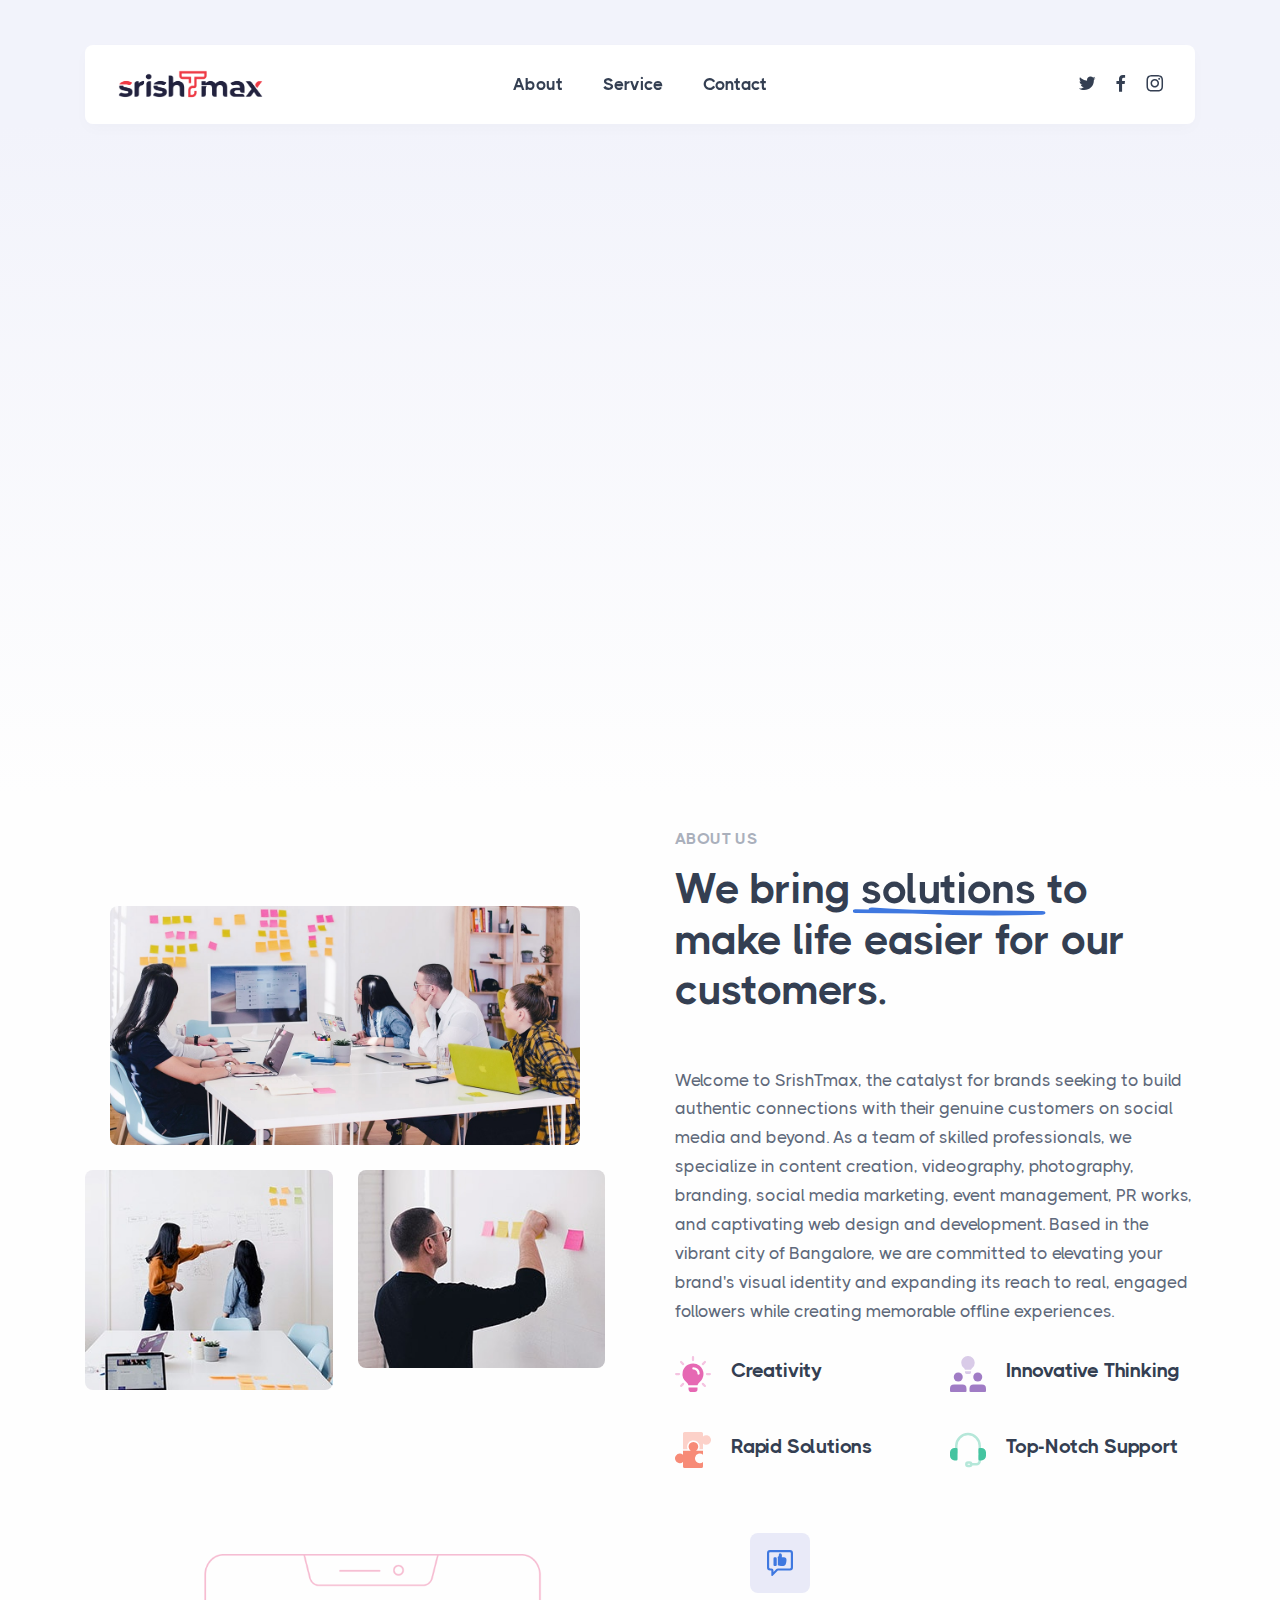
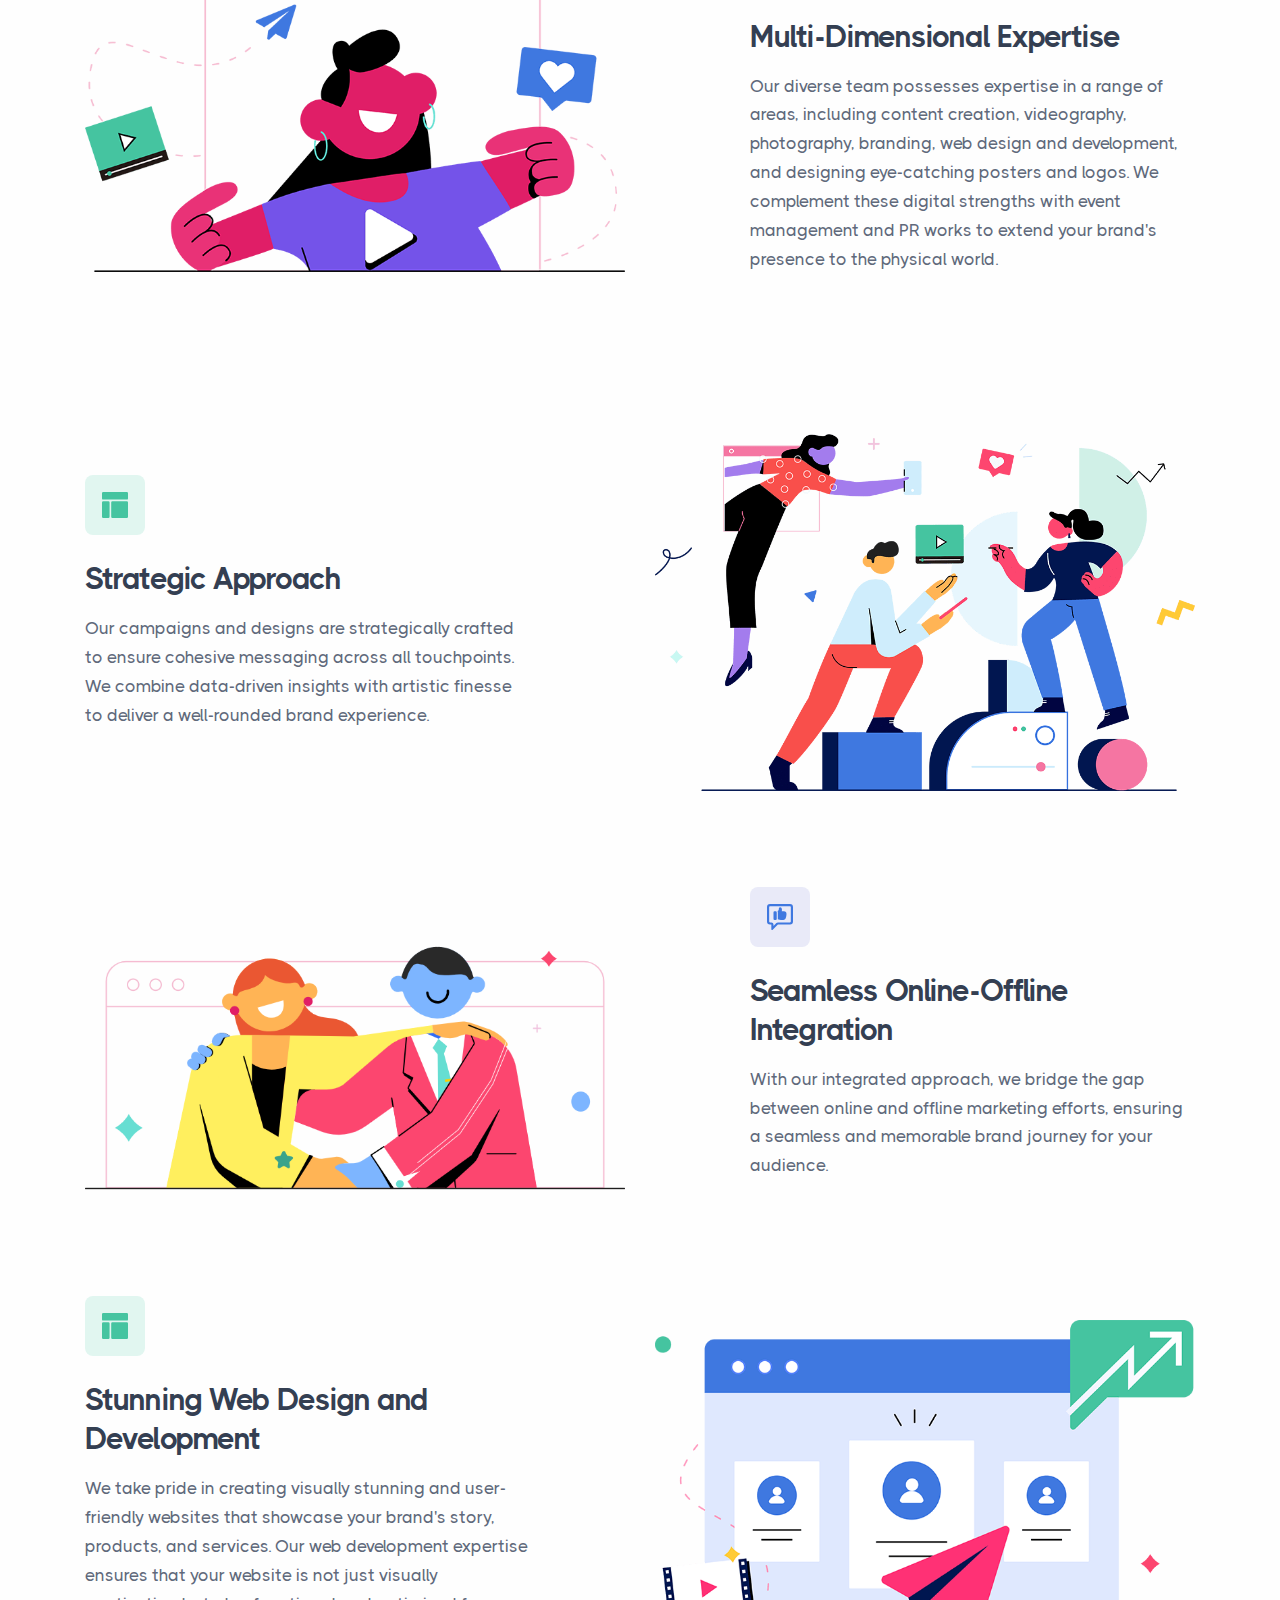
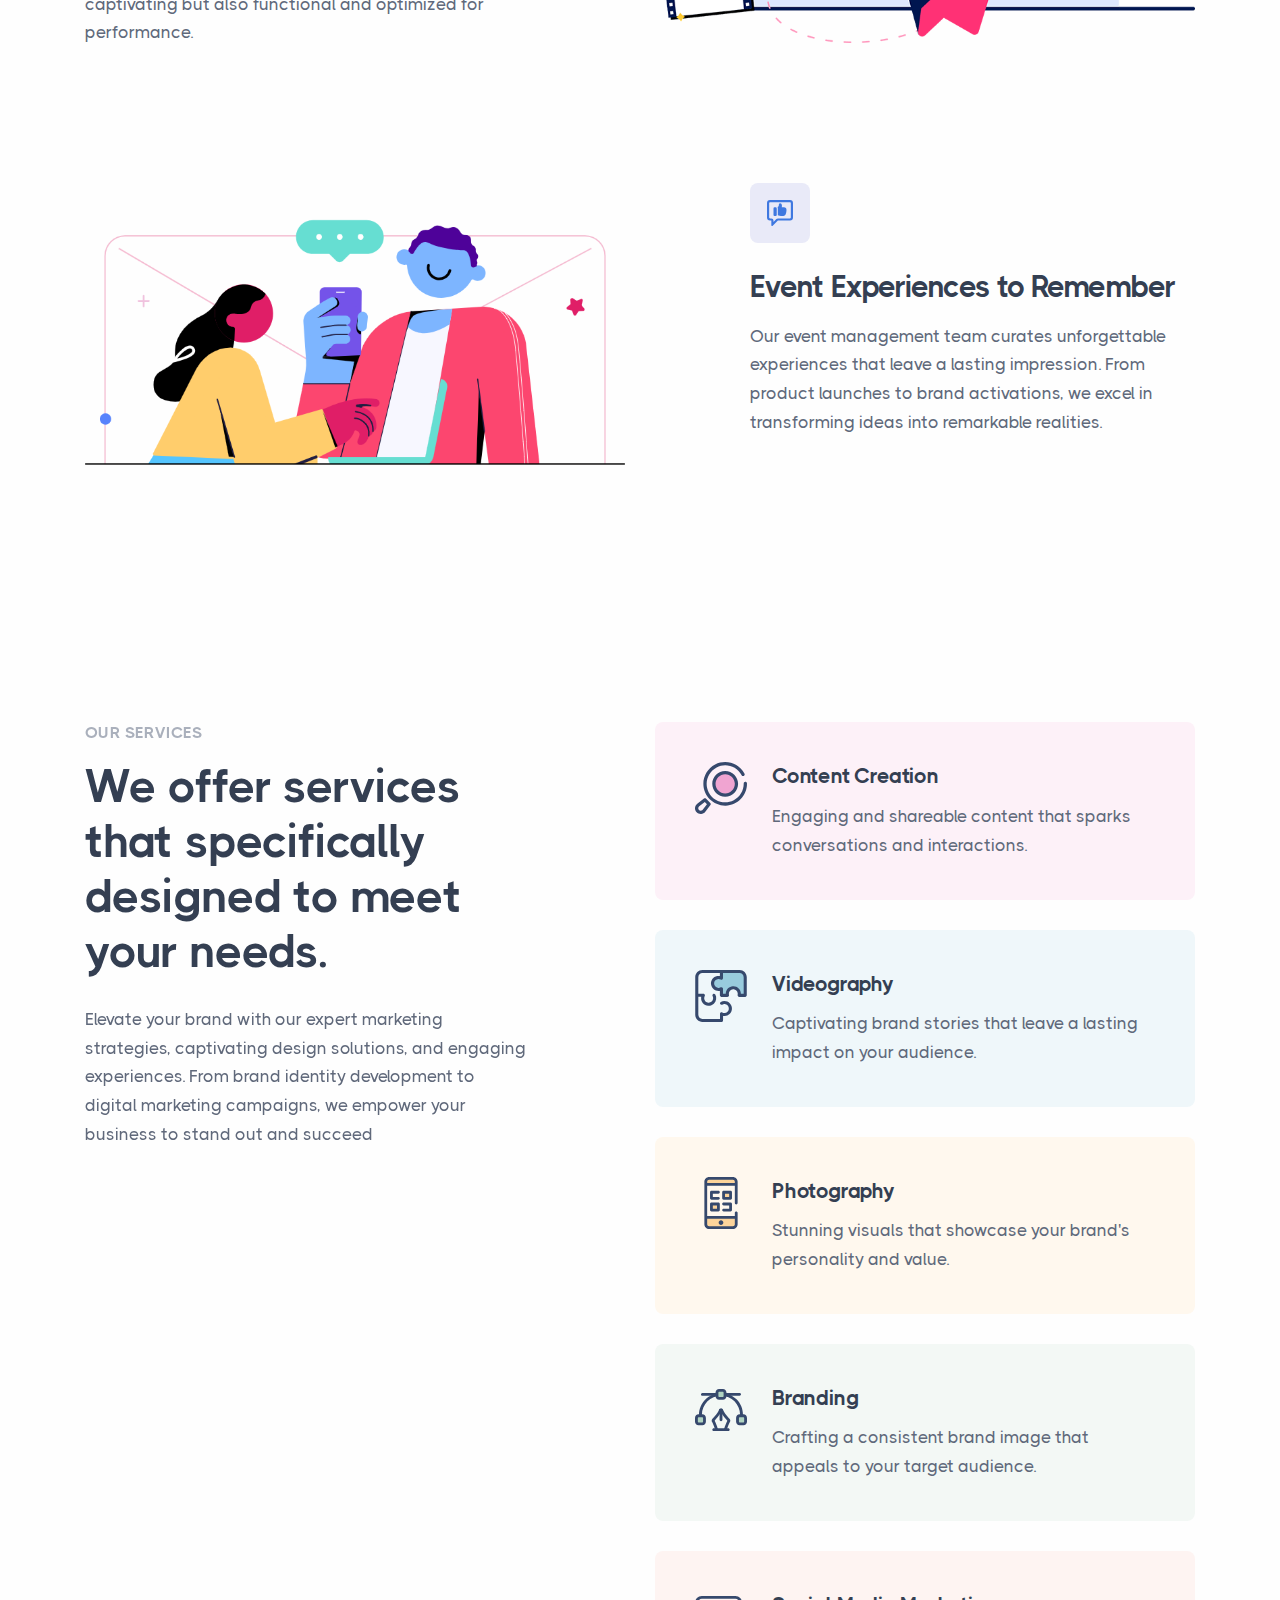
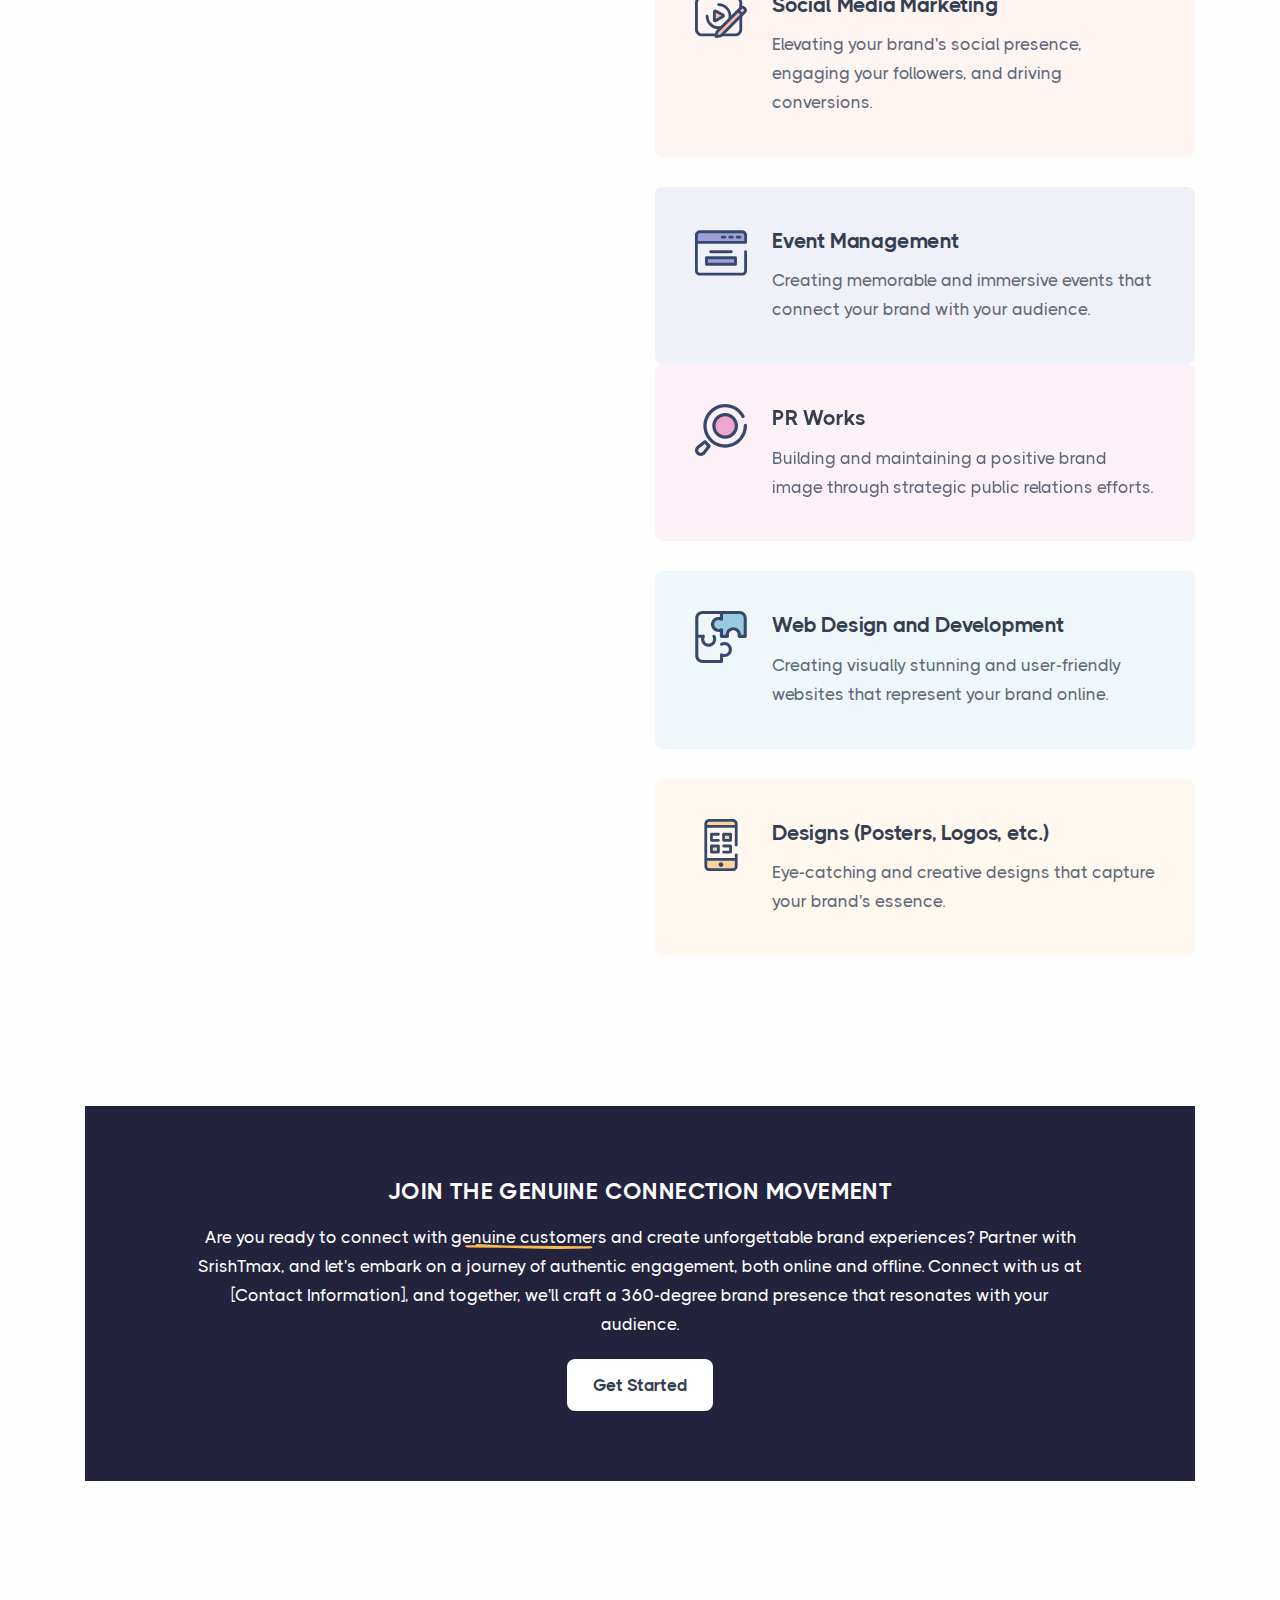
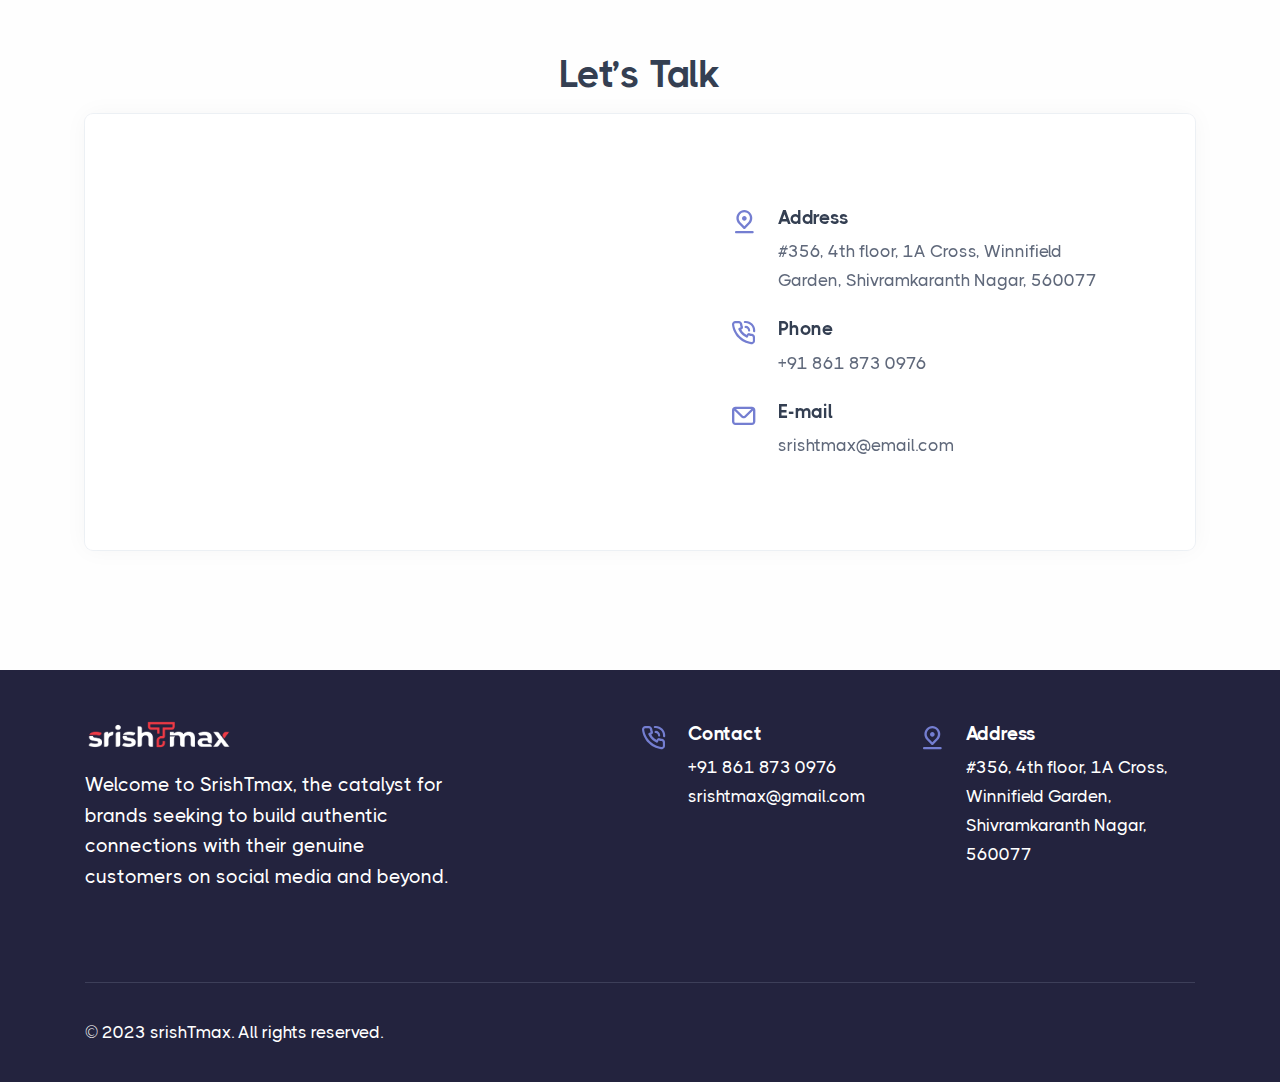
==== commit 7b765a1e: "data changes" ====
--- a/demo7.html
+++ b/demo7.html
@@ -171,7 +171,8 @@
               ></span
             > -->
             <span
-              ><a class="btn btn-lg btn-outline-primary rounded-pill mx-1"
+              ><a
+                class="btn btn-lg btn-outline-primary-logo-color rounded-pill mx-1"
                 >Let's Talk</a
               ></span
             >
@@ -236,7 +237,7 @@
               <h2 class="fs-16 text-uppercase text-muted mb-3">About Us</h2>
               <h3 class="display-3 mb-10">
                 We bring
-                <span class="underline-3 style-2 yellow">solutions</span> to
+                <span class="underline-3 style-2 srish-primary-color">solutions</span> to
                 make life easier for our customers.
               </h3>
               <p class="mb-6">
@@ -740,25 +741,27 @@
       <!-- /section -->
 
       <section class="wrapper bg-light">
-        <div class="container pb-13 pb-md-15">
+        <div class="container pb-3 pb-md-5">
           <div
-            class="card image-wrapper bg-full bg-image bg-overlay bg-overlay-300 mb-14"
-            data-image-src="./assets/img/photos/bg16.png"
+            class="card image-wrapper bg-full bg-image bg-overlay bg-overlay-300 mb-5"
           >
-            <div class="card-body p-10 p-xl-12">
+            <div class="card-body p-10 p-xl-12 bg-secondary-logo-color">
               <div class="row text-center">
                 <div class="col-xl-11 col-xxl-9 mx-auto">
                   <h3 class="text-uppercase text-white mb-3">
                     Join The Genuine Connection Movement
                   </h3>
-                  
+
                   <p class="text-white">
-                    Are you ready to connect with <span class="underline-3 style-2 yellow">genuine customers</span> and create
-                    unforgettable brand experiences? Partner with SrishTmax, and
-                    let's embark on a journey of authentic engagement, both
-                    online and offline. Connect with us at [Contact
-                    Information], and together, we'll craft a 360-degree brand
-                    presence that resonates with your audience.
+                    Are you ready to connect with
+                    <span class="underline-3 style-2 yellow"
+                      >genuine customers</span
+                    >
+                    and create unforgettable brand experiences? Partner with
+                    SrishTmax, and let's embark on a journey of authentic
+                    engagement, both online and offline. Connect with us at
+                    [Contact Information], and together, we'll craft a
+                    360-degree brand presence that resonates with your audience.
                   </p>
                 </div>
                 <!-- /column -->
@@ -771,88 +774,183 @@
             <!--/.card-body -->
           </div>
           <!--/.card -->
+        </div>
+        <!-- /.container -->
+      </section>
+      <!-- /section -->
+
+      <section class="wrapper bg-light">
+        <div class="container py-14 py-md-16">
+          <div class="row">
+            <div class="col-xl-12 mx-auto">
+              <h2 class="display-4 mb-3 text-center">Let’s Talk</h2>
+              <div class="card">
+                <div class="row gx-0">
+                  <div class="col-lg-6 align-self-stretch">
+                    <div class="map map-full rounded-top rounded-lg-start">
+                      <iframe
+                        src="https://www.google.com/maps/embed?pb=!1m17!1m12!1m3!1d3886.4494262781823!2d77.62509251482307!3d13.07067869079092!2m3!1f0!2f0!3f0!3m2!1i1024!2i768!4f13.1!3m2!1m1!2zMTPCsDA0JzE0LjQiTiA3N8KwMzcnMzguMiJF!5e0!3m2!1sen!2sin!4v1690205284338!5m2!1sen!2sin"
+                        style="width: 100%; height: 100%; border: 0"
+                        allowfullscreen
+                      ></iframe>
+                    </div>
+                    <!-- /.map -->
+                  </div>
+                  <!--/column -->
+                  <div class="col-lg-6">
+                    <div class="p-10 p-md-11 p-lg-14">
+                      <div class="d-flex flex-row">
+                        <div>
+                          <div class="icon text-primary fs-28 me-4 mt-n1">
+                            <i class="uil uil-location-pin-alt"></i>
+                          </div>
+                        </div>
+                        <div class="align-self-start justify-content-start">
+                          <h5 class="mb-1">Address</h5>
+                          <address>
+                            #356, 4th floor, 1A Cross, Winnifield Garden,
+                            Shivramkaranth Nagar, 560077
+                          </address>
+                        </div>
+                      </div>
+                      <!--/div -->
+                      <div class="d-flex flex-row">
+                        <div>
+                          <div class="icon text-primary fs-28 me-4 mt-n1">
+                            <i class="uil uil-phone-volume"></i>
+                          </div>
+                        </div>
+                        <div>
+                          <h5 class="mb-1">Phone</h5>
+                          <p>
+                            +91 861 873 0976
+                            <!-- <br class="d-none d-md-block" />00 (987) 654 32 10 -->
+                          </p>
+                        </div>
+                      </div>
+                      <!--/div -->
+                      <div class="d-flex flex-row">
+                        <div>
+                          <div class="icon text-primary fs-28 me-4 mt-n1">
+                            <i class="uil uil-envelope"></i>
+                          </div>
+                        </div>
+                        <div>
+                          <h5 class="mb-1">E-mail</h5>
+                          <p class="mb-0">
+                            <a
+                              href="mailto:srishtmax@email.com"
+                              class="link-body"
+                              >srishtmax@email.com</a
+                            >
+                          </p>
+                          <!-- <p class="mb-0">
+                            <a href="mailto:help@sandbox.com" class="link-body"
+                              >help@sandbox.com</a
+                            >
+                          </p> -->
+                        </div>
+                      </div>
+                      <!--/div -->
+                    </div>
+                    <!--/div -->
+                  </div>
+                  <!--/column -->
+                </div>
+                <!--/.row -->
+              </div>
+              <!-- /.card -->
+            </div>
+            <!-- /column -->
+          </div>
+          <!-- /.row -->
         </div>
         <!-- /.container -->
       </section>
       <!-- /section -->
     </div>
     <!-- /.content-wrapper -->
-    <footer class="bg-gradient-reverse-primary">
-      <div class="container pt-5 pt-md-5 pb-2">
-        <!--/.card -->
-        <div class="row gy-6 gy-lg-0">
+
+    <footer class="bg-secondary-logo-color pt-10">
+      <div class="container pb-7">
+        <div class="row gx-lg-0 gy-6">
           <div class="col-lg-4">
             <div class="widget">
-              <h3 class="h2 mb-3">Join the Community</h3>
-              <p class="lead mb-5">
-                Let's make something great together. We are trusted by over
-                5000+ clients. Join them by using our services and grow your
-                business.
+              <img
+                class="mb-4 stm-main-logo"
+                src="./assets/img/shrishtmax-wh.png"
+                alt=""
+              />
+              <p class="lead mb-0 text-white">
+                Welcome to SrishTmax, the catalyst for brands seeking to build
+                authentic connections with their genuine customers on social
+                media and beyond.
               </p>
-              <a href="#" class="btn btn-primary rounded-pill">Join Us</a>
             </div>
             <!-- /.widget -->
           </div>
           <!-- /column -->
-          <div class="col-md-4 col-lg-2 offset-lg-2">
+          <div class="col-lg-3 offset-lg-2">
             <div class="widget">
-              <h4 class="widget-title mb-3">Need Help?</h4>
-              <ul class="list-unstyled text-reset mb-0">
-                <li><a href="#">Support</a></li>
-                <li><a href="#">Get Started</a></li>
-                <li><a href="#">Terms of Use</a></li>
-                <li><a href="#">Privacy Policy</a></li>
-              </ul>
+              <div class="d-flex flex-row">
+                <div>
+                  <div class="icon text-primary fs-28 me-4 mt-n1">
+                    <i class="uil uil-phone-volume"></i>
+                  </div>
+                </div>
+                <div>
+                  <h5 class="mb-1 text-white">Contact</h5>
+                  <p class="mb-0 text-white">
+                    +91 861 873 0976 <br />srishtmax@gmail.com
+                  </p>
+                </div>
+              </div>
+              <!--/div -->
             </div>
             <!-- /.widget -->
           </div>
           <!-- /column -->
-          <div class="col-md-4 col-lg-2">
+          <div class="col-lg-3">
             <div class="widget">
-              <h4 class="widget-title mb-3">Learn More</h4>
-              <ul class="list-unstyled text-reset mb-0">
-                <li><a href="#">About Us</a></li>
-                <li><a href="#">Our Story</a></li>
-                <li><a href="#">Projects</a></li>
-                <li><a href="#">Pricing</a></li>
-                <li><a href="#">Features</a></li>
-              </ul>
-            </div>
-            <!-- /.widget -->
-          </div>
-          <!-- /column -->
-          <div class="col-md-4 col-lg-2">
-            <div class="widget">
-              <h4 class="widget-title mb-3">Get in Touch</h4>
-              <address>
-                Moonshine St. 14/05 Light City, London, United Kingdom
-              </address>
-              <a href="mailto:first.last@email.com" class="link-body"
-                >info@email.com</a
-              ><br />
-              00 (123) 456 78 90
+              <div class="d-flex flex-row">
+                <div>
+                  <div class="icon text-primary fs-28 me-4 mt-n1">
+                    <i class="uil uil-location-pin-alt"></i>
+                  </div>
+                </div>
+                <div class="align-self-start justify-content-start">
+                  <h5 class="mb-1 text-white">Address</h5>
+                  <address class="text-white">
+                    #356, 4th floor, 1A Cross, Winnifield Garden, Shivramkaranth
+                    Nagar, 560077
+                  </address>
+                </div>
+              </div>
+              <!--/div -->
             </div>
             <!-- /.widget -->
           </div>
           <!-- /column -->
         </div>
         <!--/.row -->
-        <hr class="mt-13 mt-md-15 mb-7" />
+        <hr class="mt-13 mt-md-14 mb-7" />
         <div class="d-md-flex align-items-center justify-content-between">
-          <p class="mb-2 mb-lg-0">© 2023 SrishTMax. All rights reserved.</p>
-          <nav class="nav social text-md-end">
+          <p class="mb-2 mb-lg-0 text-white">
+            © 2023 srishTmax. All rights reserved.
+          </p>
+          <!-- <nav class="nav social social-muted mb-0 text-md-end">
             <a href="#"><i class="uil uil-twitter"></i></a>
             <a href="#"><i class="uil uil-facebook-f"></i></a>
             <a href="#"><i class="uil uil-dribbble"></i></a>
             <a href="#"><i class="uil uil-instagram"></i></a>
             <a href="#"><i class="uil uil-youtube"></i></a>
-          </nav>
+          </nav> -->
           <!-- /.social -->
         </div>
-        <!-- /div -->
       </div>
       <!-- /.container -->
     </footer>
+
     <div class="progress-wrap">
       <svg
         class="progress-circle svg-content"
--- a/assets/css/style.css
+++ b/assets/css/style.css
@@ -38892,4 +38892,28 @@
   width: 40%;
 }
 
+.bg-secondary-logo-color {
+  background-color: #23233e;
+}
+
+.btn-outline-primary-logo-color {
+  --bs-btn-color: #f03040;
+  --bs-btn-border-color: #f03040;
+  --bs-btn-hover-color: #fff;
+  --bs-btn-hover-bg: #f03040;
+  --bs-btn-hover-border-color: #f03040;
+  --bs-btn-focus-shadow-rgb: 63, 120, 224;
+  --bs-btn-active-color: #fff;
+  --bs-btn-active-bg: #f03040;
+  --bs-btn-active-border-color: #f03040;
+  --bs-btn-active-shadow: 0rem 0.25rem 0.75rem rgba(30, 34, 40, 0.15);
+  --bs-btn-disabled-color: #f03040;
+  --bs-btn-disabled-bg: transparent;
+  --bs-btn-disabled-border-color: #f03040;
+  --bs-gradient: none;
+}
+
+.srish-primary-color {
+  /* color: #f03040; */
+}
 /* CUSTOM CSS */